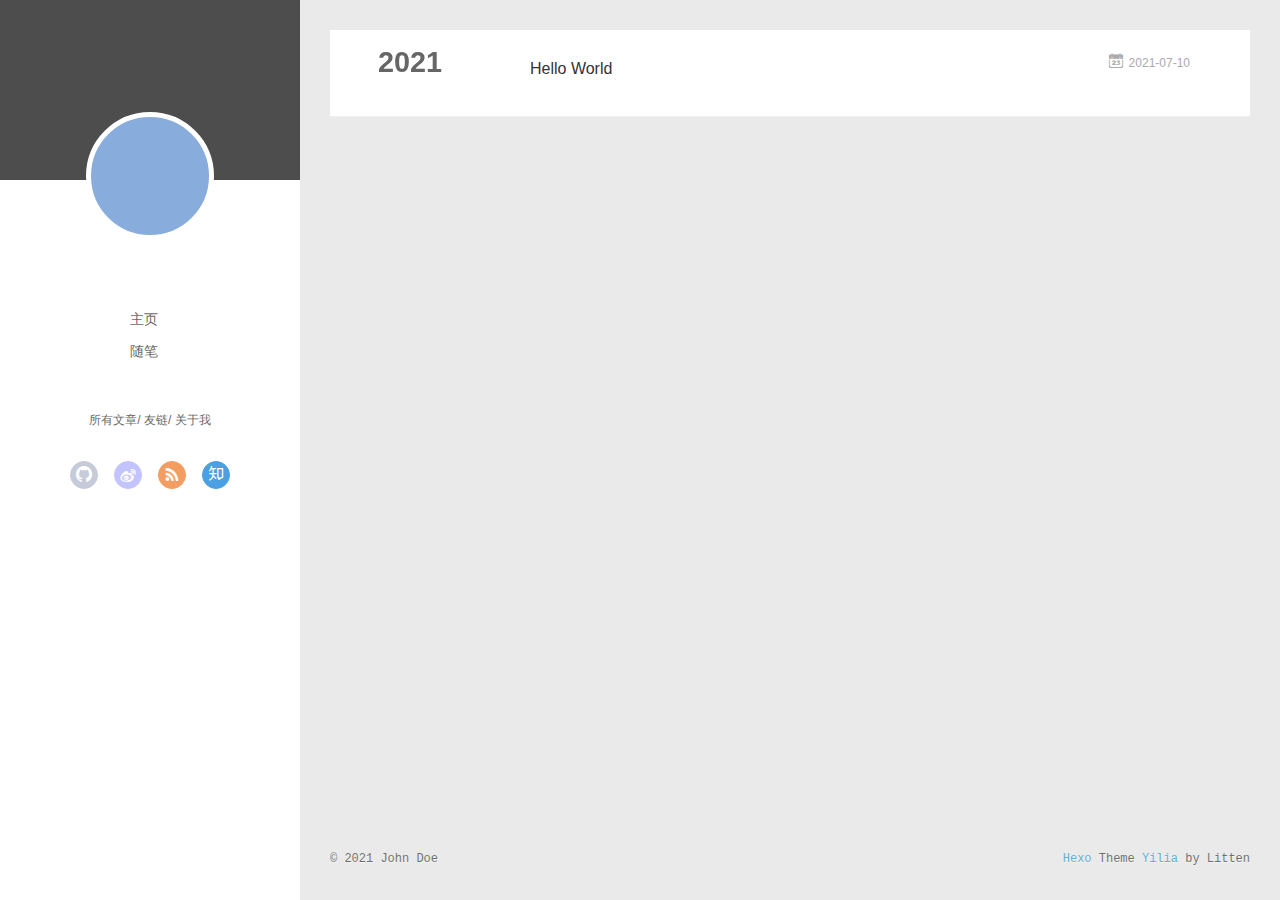
==== archives/index.html @ fc7852f8 "Site updated: 2021-07-10 14:23:02" ====
<!DOCTYPE html>
<html>
<head>
  <meta charset="utf-8">
  
  <meta name="renderer" content="webkit">
  <meta http-equiv="X-UA-Compatible" content="IE=edge" >
  <link rel="dns-prefetch" href="http://example.com">
  <title>Archives | Hexo</title>
  <meta name="viewport" content="width=device-width, initial-scale=1, maximum-scale=1">
  <meta property="og:type" content="website">
<meta property="og:title" content="Hexo">
<meta property="og:url" content="http://example.com/archives/index.html">
<meta property="og:site_name" content="Hexo">
<meta property="og:locale" content="en_US">
<meta property="article:author" content="John Doe">
<meta name="twitter:card" content="summary">
  
    <link rel="alternative" href="/atom.xml" title="Hexo" type="application/atom+xml">
  
  
    <link rel="icon" href="/favicon.png">
  
  <link rel="stylesheet" type="text/css" href="/./main.0cf68a.css">
  <style type="text/css">
  
    #container.show {
      background: linear-gradient(200deg,#a0cfe4,#e8c37e);
    }
  </style>
  

  

<meta name="generator" content="Hexo 5.4.0"></head>

<body>
  <div id="container" q-class="show:isCtnShow">
    <canvas id="anm-canvas" class="anm-canvas"></canvas>
    <div class="left-col" q-class="show:isShow">
      
<div class="overlay" style="background: #4d4d4d"></div>
<div class="intrude-less">
	<header id="header" class="inner">
		<a href="/" class="profilepic">
			<img src="" class="js-avatar">
		</a>
		<hgroup>
		  <h1 class="header-author"><a href="/"></a></h1>
		</hgroup>
		

		<nav class="header-menu">
			<ul>
			
				<li><a href="/">主页</a></li>
	        
				<li><a href="/tags/%E9%9A%8F%E7%AC%94/">随笔</a></li>
	        
			</ul>
		</nav>
		<nav class="header-smart-menu">
    		
    			
    			<a q-on="click: openSlider(e, 'innerArchive')" href="javascript:void(0)">所有文章</a>
    			
            
    			
    			<a q-on="click: openSlider(e, 'friends')" href="javascript:void(0)">友链</a>
    			
            
    			
    			<a q-on="click: openSlider(e, 'aboutme')" href="javascript:void(0)">关于我</a>
    			
            
		</nav>
		<nav class="header-nav">
			<div class="social">
				
					<a class="github" target="_blank" href="#" title="github"><i class="icon-github"></i></a>
		        
					<a class="weibo" target="_blank" href="#" title="weibo"><i class="icon-weibo"></i></a>
		        
					<a class="rss" target="_blank" href="#" title="rss"><i class="icon-rss"></i></a>
		        
					<a class="zhihu" target="_blank" href="#" title="zhihu"><i class="icon-zhihu"></i></a>
		        
			</div>
		</nav>
	</header>		
</div>

    </div>
    <div class="mid-col" q-class="show:isShow,hide:isShow|isFalse">
      
<nav id="mobile-nav">
  	<div class="overlay js-overlay" style="background: #4d4d4d"></div>
	<div class="btnctn js-mobile-btnctn">
  		<div class="slider-trigger list" q-on="click: openSlider(e)"><i class="icon icon-sort"></i></div>
	</div>
	<div class="intrude-less">
		<header id="header" class="inner">
			<div class="profilepic">
				<img src="" class="js-avatar">
			</div>
			<hgroup>
			  <h1 class="header-author js-header-author"></h1>
			</hgroup>
			
			
			
				
			
				
			
			
			
			<nav class="header-nav">
				<div class="social">
					
						<a class="github" target="_blank" href="#" title="github"><i class="icon-github"></i></a>
			        
						<a class="weibo" target="_blank" href="#" title="weibo"><i class="icon-weibo"></i></a>
			        
						<a class="rss" target="_blank" href="#" title="rss"><i class="icon-rss"></i></a>
			        
						<a class="zhihu" target="_blank" href="#" title="zhihu"><i class="icon-zhihu"></i></a>
			        
				</div>
			</nav>

			<nav class="header-menu js-header-menu">
				<ul style="width: 50%">
				
				
					<li style="width: 50%"><a href="/">主页</a></li>
		        
					<li style="width: 50%"><a href="/tags/%E9%9A%8F%E7%AC%94/">随笔</a></li>
		        
				</ul>
			</nav>
		</header>				
	</div>
	<div class="mobile-mask" style="display:none" q-show="isShow"></div>
</nav>

      <div id="wrapper" class="body-wrap">
        <div class="menu-l">
          <div class="canvas-wrap">
            <canvas data-colors="#eaeaea" data-sectionHeight="100" data-contentId="js-content" id="myCanvas1" class="anm-canvas"></canvas>
          </div>
          <div id="js-content" class="content-ll">
            
  
  
    
    
      
      
      <section class="archives-wrap">
        <div class="archive-year-wrap">
          <a href="/archives/2021" class="archive-year">2021</a>
        </div>
        <div class="archives">
    
    <article class="archive-article archive-type-post">
  <div class="archive-article-inner">
    <header class="archive-article-header">
      	<div class="article-meta">
	      	<a href="/2021/07/10/hello-world/" class="archive-article-date">
  	<time datetime="2021-07-10T05:34:14.593Z" itemprop="datePublished"><i class="icon-calendar icon"></i>2021-07-10</time>
</a>
        </div>
    	 
  
    <h1 itemprop="name">
      <a class="archive-article-title" href="/2021/07/10/hello-world/">Hello World</a>
    </h1>
  

        <div class="article-info info-on-right">
          
          

        </div>
        <div class="clearfix"></div>
    </header>
  </div>
</article>
  
  
    </div></section>
  

    


          </div>
        </div>
      </div>
      <footer id="footer">
  <div class="outer">
    <div id="footer-info">
    	<div class="footer-left">
    		&copy; 2021 John Doe
    	</div>
      	<div class="footer-right">
      		<a href="http://hexo.io/" target="_blank">Hexo</a>  Theme <a href="https://github.com/litten/hexo-theme-yilia" target="_blank">Yilia</a> by Litten
      	</div>
    </div>
  </div>
</footer>
    </div>
    <script>
	var yiliaConfig = {
		mathjax: false,
		isHome: false,
		isPost: false,
		isArchive: true,
		isTag: false,
		isCategory: false,
		open_in_new: false,
		toc_hide_index: true,
		root: "/",
		innerArchive: true,
		showTags: false
	}
</script>

<script>!function(t){function n(e){if(r[e])return r[e].exports;var i=r[e]={exports:{},id:e,loaded:!1};return t[e].call(i.exports,i,i.exports,n),i.loaded=!0,i.exports}var r={};n.m=t,n.c=r,n.p="./",n(0)}([function(t,n,r){r(195),t.exports=r(191)},function(t,n,r){var e=r(3),i=r(52),o=r(27),u=r(28),c=r(53),f="prototype",a=function(t,n,r){var s,l,h,v,p=t&a.F,d=t&a.G,y=t&a.S,g=t&a.P,b=t&a.B,m=d?e:y?e[n]||(e[n]={}):(e[n]||{})[f],x=d?i:i[n]||(i[n]={}),w=x[f]||(x[f]={});d&&(r=n);for(s in r)l=!p&&m&&void 0!==m[s],h=(l?m:r)[s],v=b&&l?c(h,e):g&&"function"==typeof h?c(Function.call,h):h,m&&u(m,s,h,t&a.U),x[s]!=h&&o(x,s,v),g&&w[s]!=h&&(w[s]=h)};e.core=i,a.F=1,a.G=2,a.S=4,a.P=8,a.B=16,a.W=32,a.U=64,a.R=128,t.exports=a},function(t,n,r){var e=r(6);t.exports=function(t){if(!e(t))throw TypeError(t+" is not an object!");return t}},function(t,n){var r=t.exports="undefined"!=typeof window&&window.Math==Math?window:"undefined"!=typeof self&&self.Math==Math?self:Function("return this")();"number"==typeof __g&&(__g=r)},function(t,n){t.exports=function(t){try{return!!t()}catch(t){return!0}}},function(t,n){var r=t.exports="undefined"!=typeof window&&window.Math==Math?window:"undefined"!=typeof self&&self.Math==Math?self:Function("return this")();"number"==typeof __g&&(__g=r)},function(t,n){t.exports=function(t){return"object"==typeof t?null!==t:"function"==typeof t}},function(t,n,r){var e=r(126)("wks"),i=r(76),o=r(3).Symbol,u="function"==typeof o;(t.exports=function(t){return e[t]||(e[t]=u&&o[t]||(u?o:i)("Symbol."+t))}).store=e},function(t,n){var r={}.hasOwnProperty;t.exports=function(t,n){return r.call(t,n)}},function(t,n,r){var e=r(94),i=r(33);t.exports=function(t){return e(i(t))}},function(t,n,r){t.exports=!r(4)(function(){return 7!=Object.defineProperty({},"a",{get:function(){return 7}}).a})},function(t,n,r){var e=r(2),i=r(167),o=r(50),u=Object.defineProperty;n.f=r(10)?Object.defineProperty:function(t,n,r){if(e(t),n=o(n,!0),e(r),i)try{return u(t,n,r)}catch(t){}if("get"in r||"set"in r)throw TypeError("Accessors not supported!");return"value"in r&&(t[n]=r.value),t}},function(t,n,r){t.exports=!r(18)(function(){return 7!=Object.defineProperty({},"a",{get:function(){return 7}}).a})},function(t,n,r){var e=r(14),i=r(22);t.exports=r(12)?function(t,n,r){return e.f(t,n,i(1,r))}:function(t,n,r){return t[n]=r,t}},function(t,n,r){var e=r(20),i=r(58),o=r(42),u=Object.defineProperty;n.f=r(12)?Object.defineProperty:function(t,n,r){if(e(t),n=o(n,!0),e(r),i)try{return u(t,n,r)}catch(t){}if("get"in r||"set"in r)throw TypeError("Accessors not supported!");return"value"in r&&(t[n]=r.value),t}},function(t,n,r){var e=r(40)("wks"),i=r(23),o=r(5).Symbol,u="function"==typeof o;(t.exports=function(t){return e[t]||(e[t]=u&&o[t]||(u?o:i)("Symbol."+t))}).store=e},function(t,n,r){var e=r(67),i=Math.min;t.exports=function(t){return t>0?i(e(t),9007199254740991):0}},function(t,n,r){var e=r(46);t.exports=function(t){return Object(e(t))}},function(t,n){t.exports=function(t){try{return!!t()}catch(t){return!0}}},function(t,n,r){var e=r(63),i=r(34);t.exports=Object.keys||function(t){return e(t,i)}},function(t,n,r){var e=r(21);t.exports=function(t){if(!e(t))throw TypeError(t+" is not an object!");return t}},function(t,n){t.exports=function(t){return"object"==typeof t?null!==t:"function"==typeof t}},function(t,n){t.exports=function(t,n){return{enumerable:!(1&t),configurable:!(2&t),writable:!(4&t),value:n}}},function(t,n){var r=0,e=Math.random();t.exports=function(t){return"Symbol(".concat(void 0===t?"":t,")_",(++r+e).toString(36))}},function(t,n){var r={}.hasOwnProperty;t.exports=function(t,n){return r.call(t,n)}},function(t,n){var r=t.exports={version:"2.4.0"};"number"==typeof __e&&(__e=r)},function(t,n){t.exports=function(t){if("function"!=typeof t)throw TypeError(t+" is not a function!");return t}},function(t,n,r){var e=r(11),i=r(66);t.exports=r(10)?function(t,n,r){return e.f(t,n,i(1,r))}:function(t,n,r){return t[n]=r,t}},function(t,n,r){var e=r(3),i=r(27),o=r(24),u=r(76)("src"),c="toString",f=Function[c],a=(""+f).split(c);r(52).inspectSource=function(t){return f.call(t)},(t.exports=function(t,n,r,c){var f="function"==typeof r;f&&(o(r,"name")||i(r,"name",n)),t[n]!==r&&(f&&(o(r,u)||i(r,u,t[n]?""+t[n]:a.join(String(n)))),t===e?t[n]=r:c?t[n]?t[n]=r:i(t,n,r):(delete t[n],i(t,n,r)))})(Function.prototype,c,function(){return"function"==typeof this&&this[u]||f.call(this)})},function(t,n,r){var e=r(1),i=r(4),o=r(46),u=function(t,n,r,e){var i=String(o(t)),u="<"+n;return""!==r&&(u+=" "+r+'="'+String(e).replace(/"/g,"&quot;")+'"'),u+">"+i+"</"+n+">"};t.exports=function(t,n){var r={};r[t]=n(u),e(e.P+e.F*i(function(){var n=""[t]('"');return n!==n.toLowerCase()||n.split('"').length>3}),"String",r)}},function(t,n,r){var e=r(115),i=r(46);t.exports=function(t){return e(i(t))}},function(t,n,r){var e=r(116),i=r(66),o=r(30),u=r(50),c=r(24),f=r(167),a=Object.getOwnPropertyDescriptor;n.f=r(10)?a:function(t,n){if(t=o(t),n=u(n,!0),f)try{return a(t,n)}catch(t){}if(c(t,n))return i(!e.f.call(t,n),t[n])}},function(t,n,r){var e=r(24),i=r(17),o=r(145)("IE_PROTO"),u=Object.prototype;t.exports=Object.getPrototypeOf||function(t){return t=i(t),e(t,o)?t[o]:"function"==typeof t.constructor&&t instanceof t.constructor?t.constructor.prototype:t instanceof Object?u:null}},function(t,n){t.exports=function(t){if(void 0==t)throw TypeError("Can't call method on  "+t);return t}},function(t,n){t.exports="constructor,hasOwnProperty,isPrototypeOf,propertyIsEnumerable,toLocaleString,toString,valueOf".split(",")},function(t,n){t.exports={}},function(t,n){t.exports=!0},function(t,n){n.f={}.propertyIsEnumerable},function(t,n,r){var e=r(14).f,i=r(8),o=r(15)("toStringTag");t.exports=function(t,n,r){t&&!i(t=r?t:t.prototype,o)&&e(t,o,{configurable:!0,value:n})}},function(t,n,r){var e=r(40)("keys"),i=r(23);t.exports=function(t){return e[t]||(e[t]=i(t))}},function(t,n,r){var e=r(5),i="__core-js_shared__",o=e[i]||(e[i]={});t.exports=function(t){return o[t]||(o[t]={})}},function(t,n){var r=Math.ceil,e=Math.floor;t.exports=function(t){return isNaN(t=+t)?0:(t>0?e:r)(t)}},function(t,n,r){var e=r(21);t.exports=function(t,n){if(!e(t))return t;var r,i;if(n&&"function"==typeof(r=t.toString)&&!e(i=r.call(t)))return i;if("function"==typeof(r=t.valueOf)&&!e(i=r.call(t)))return i;if(!n&&"function"==typeof(r=t.toString)&&!e(i=r.call(t)))return i;throw TypeError("Can't convert object to primitive value")}},function(t,n,r){var e=r(5),i=r(25),o=r(36),u=r(44),c=r(14).f;t.exports=function(t){var n=i.Symbol||(i.Symbol=o?{}:e.Symbol||{});"_"==t.charAt(0)||t in n||c(n,t,{value:u.f(t)})}},function(t,n,r){n.f=r(15)},function(t,n){var r={}.toString;t.exports=function(t){return r.call(t).slice(8,-1)}},function(t,n){t.exports=function(t){if(void 0==t)throw TypeError("Can't call method on  "+t);return t}},function(t,n,r){var e=r(4);t.exports=function(t,n){return!!t&&e(function(){n?t.call(null,function(){},1):t.call(null)})}},function(t,n,r){var e=r(53),i=r(115),o=r(17),u=r(16),c=r(203);t.exports=function(t,n){var r=1==t,f=2==t,a=3==t,s=4==t,l=6==t,h=5==t||l,v=n||c;return function(n,c,p){for(var d,y,g=o(n),b=i(g),m=e(c,p,3),x=u(b.length),w=0,S=r?v(n,x):f?v(n,0):void 0;x>w;w++)if((h||w in b)&&(d=b[w],y=m(d,w,g),t))if(r)S[w]=y;else if(y)switch(t){case 3:return!0;case 5:return d;case 6:return w;case 2:S.push(d)}else if(s)return!1;return l?-1:a||s?s:S}}},function(t,n,r){var e=r(1),i=r(52),o=r(4);t.exports=function(t,n){var r=(i.Object||{})[t]||Object[t],u={};u[t]=n(r),e(e.S+e.F*o(function(){r(1)}),"Object",u)}},function(t,n,r){var e=r(6);t.exports=function(t,n){if(!e(t))return t;var r,i;if(n&&"function"==typeof(r=t.toString)&&!e(i=r.call(t)))return i;if("function"==typeof(r=t.valueOf)&&!e(i=r.call(t)))return i;if(!n&&"function"==typeof(r=t.toString)&&!e(i=r.call(t)))return i;throw TypeError("Can't convert object to primitive value")}},function(t,n,r){var e=r(5),i=r(25),o=r(91),u=r(13),c="prototype",f=function(t,n,r){var a,s,l,h=t&f.F,v=t&f.G,p=t&f.S,d=t&f.P,y=t&f.B,g=t&f.W,b=v?i:i[n]||(i[n]={}),m=b[c],x=v?e:p?e[n]:(e[n]||{})[c];v&&(r=n);for(a in r)(s=!h&&x&&void 0!==x[a])&&a in b||(l=s?x[a]:r[a],b[a]=v&&"function"!=typeof x[a]?r[a]:y&&s?o(l,e):g&&x[a]==l?function(t){var n=function(n,r,e){if(this instanceof t){switch(arguments.length){case 0:return new t;case 1:return new t(n);case 2:return new t(n,r)}return new t(n,r,e)}return t.apply(this,arguments)};return n[c]=t[c],n}(l):d&&"function"==typeof l?o(Function.call,l):l,d&&((b.virtual||(b.virtual={}))[a]=l,t&f.R&&m&&!m[a]&&u(m,a,l)))};f.F=1,f.G=2,f.S=4,f.P=8,f.B=16,f.W=32,f.U=64,f.R=128,t.exports=f},function(t,n){var r=t.exports={version:"2.4.0"};"number"==typeof __e&&(__e=r)},function(t,n,r){var e=r(26);t.exports=function(t,n,r){if(e(t),void 0===n)return t;switch(r){case 1:return function(r){return t.call(n,r)};case 2:return function(r,e){return t.call(n,r,e)};case 3:return function(r,e,i){return t.call(n,r,e,i)}}return function(){return t.apply(n,arguments)}}},function(t,n,r){var e=r(183),i=r(1),o=r(126)("metadata"),u=o.store||(o.store=new(r(186))),c=function(t,n,r){var i=u.get(t);if(!i){if(!r)return;u.set(t,i=new e)}var o=i.get(n);if(!o){if(!r)return;i.set(n,o=new e)}return o},f=function(t,n,r){var e=c(n,r,!1);return void 0!==e&&e.has(t)},a=function(t,n,r){var e=c(n,r,!1);return void 0===e?void 0:e.get(t)},s=function(t,n,r,e){c(r,e,!0).set(t,n)},l=function(t,n){var r=c(t,n,!1),e=[];return r&&r.forEach(function(t,n){e.push(n)}),e},h=function(t){return void 0===t||"symbol"==typeof t?t:String(t)},v=function(t){i(i.S,"Reflect",t)};t.exports={store:u,map:c,has:f,get:a,set:s,keys:l,key:h,exp:v}},function(t,n,r){"use strict";if(r(10)){var e=r(69),i=r(3),o=r(4),u=r(1),c=r(127),f=r(152),a=r(53),s=r(68),l=r(66),h=r(27),v=r(73),p=r(67),d=r(16),y=r(75),g=r(50),b=r(24),m=r(180),x=r(114),w=r(6),S=r(17),_=r(137),O=r(70),E=r(32),P=r(71).f,j=r(154),F=r(76),M=r(7),A=r(48),N=r(117),T=r(146),I=r(155),k=r(80),L=r(123),R=r(74),C=r(130),D=r(160),U=r(11),W=r(31),G=U.f,B=W.f,V=i.RangeError,z=i.TypeError,q=i.Uint8Array,K="ArrayBuffer",J="Shared"+K,Y="BYTES_PER_ELEMENT",H="prototype",$=Array[H],X=f.ArrayBuffer,Q=f.DataView,Z=A(0),tt=A(2),nt=A(3),rt=A(4),et=A(5),it=A(6),ot=N(!0),ut=N(!1),ct=I.values,ft=I.keys,at=I.entries,st=$.lastIndexOf,lt=$.reduce,ht=$.reduceRight,vt=$.join,pt=$.sort,dt=$.slice,yt=$.toString,gt=$.toLocaleString,bt=M("iterator"),mt=M("toStringTag"),xt=F("typed_constructor"),wt=F("def_constructor"),St=c.CONSTR,_t=c.TYPED,Ot=c.VIEW,Et="Wrong length!",Pt=A(1,function(t,n){return Tt(T(t,t[wt]),n)}),jt=o(function(){return 1===new q(new Uint16Array([1]).buffer)[0]}),Ft=!!q&&!!q[H].set&&o(function(){new q(1).set({})}),Mt=function(t,n){if(void 0===t)throw z(Et);var r=+t,e=d(t);if(n&&!m(r,e))throw V(Et);return e},At=function(t,n){var r=p(t);if(r<0||r%n)throw V("Wrong offset!");return r},Nt=function(t){if(w(t)&&_t in t)return t;throw z(t+" is not a typed array!")},Tt=function(t,n){if(!(w(t)&&xt in t))throw z("It is not a typed array constructor!");return new t(n)},It=function(t,n){return kt(T(t,t[wt]),n)},kt=function(t,n){for(var r=0,e=n.length,i=Tt(t,e);e>r;)i[r]=n[r++];return i},Lt=function(t,n,r){G(t,n,{get:function(){return this._d[r]}})},Rt=function(t){var n,r,e,i,o,u,c=S(t),f=arguments.length,s=f>1?arguments[1]:void 0,l=void 0!==s,h=j(c);if(void 0!=h&&!_(h)){for(u=h.call(c),e=[],n=0;!(o=u.next()).done;n++)e.push(o.value);c=e}for(l&&f>2&&(s=a(s,arguments[2],2)),n=0,r=d(c.length),i=Tt(this,r);r>n;n++)i[n]=l?s(c[n],n):c[n];return i},Ct=function(){for(var t=0,n=arguments.length,r=Tt(this,n);n>t;)r[t]=arguments[t++];return r},Dt=!!q&&o(function(){gt.call(new q(1))}),Ut=function(){return gt.apply(Dt?dt.call(Nt(this)):Nt(this),arguments)},Wt={copyWithin:function(t,n){return D.call(Nt(this),t,n,arguments.length>2?arguments[2]:void 0)},every:function(t){return rt(Nt(this),t,arguments.length>1?arguments[1]:void 0)},fill:function(t){return C.apply(Nt(this),arguments)},filter:function(t){return It(this,tt(Nt(this),t,arguments.length>1?arguments[1]:void 0))},find:function(t){return et(Nt(this),t,arguments.length>1?arguments[1]:void 0)},findIndex:function(t){return it(Nt(this),t,arguments.length>1?arguments[1]:void 0)},forEach:function(t){Z(Nt(this),t,arguments.length>1?arguments[1]:void 0)},indexOf:function(t){return ut(Nt(this),t,arguments.length>1?arguments[1]:void 0)},includes:function(t){return ot(Nt(this),t,arguments.length>1?arguments[1]:void 0)},join:function(t){return vt.apply(Nt(this),arguments)},lastIndexOf:function(t){return st.apply(Nt(this),arguments)},map:function(t){return Pt(Nt(this),t,arguments.length>1?arguments[1]:void 0)},reduce:function(t){return lt.apply(Nt(this),arguments)},reduceRight:function(t){return ht.apply(Nt(this),arguments)},reverse:function(){for(var t,n=this,r=Nt(n).length,e=Math.floor(r/2),i=0;i<e;)t=n[i],n[i++]=n[--r],n[r]=t;return n},some:function(t){return nt(Nt(this),t,arguments.length>1?arguments[1]:void 0)},sort:function(t){return pt.call(Nt(this),t)},subarray:function(t,n){var r=Nt(this),e=r.length,i=y(t,e);return new(T(r,r[wt]))(r.buffer,r.byteOffset+i*r.BYTES_PER_ELEMENT,d((void 0===n?e:y(n,e))-i))}},Gt=function(t,n){return It(this,dt.call(Nt(this),t,n))},Bt=function(t){Nt(this);var n=At(arguments[1],1),r=this.length,e=S(t),i=d(e.length),o=0;if(i+n>r)throw V(Et);for(;o<i;)this[n+o]=e[o++]},Vt={entries:function(){return at.call(Nt(this))},keys:function(){return ft.call(Nt(this))},values:function(){return ct.call(Nt(this))}},zt=function(t,n){return w(t)&&t[_t]&&"symbol"!=typeof n&&n in t&&String(+n)==String(n)},qt=function(t,n){return zt(t,n=g(n,!0))?l(2,t[n]):B(t,n)},Kt=function(t,n,r){return!(zt(t,n=g(n,!0))&&w(r)&&b(r,"value"))||b(r,"get")||b(r,"set")||r.configurable||b(r,"writable")&&!r.writable||b(r,"enumerable")&&!r.enumerable?G(t,n,r):(t[n]=r.value,t)};St||(W.f=qt,U.f=Kt),u(u.S+u.F*!St,"Object",{getOwnPropertyDescriptor:qt,defineProperty:Kt}),o(function(){yt.call({})})&&(yt=gt=function(){return vt.call(this)});var Jt=v({},Wt);v(Jt,Vt),h(Jt,bt,Vt.values),v(Jt,{slice:Gt,set:Bt,constructor:function(){},toString:yt,toLocaleString:Ut}),Lt(Jt,"buffer","b"),Lt(Jt,"byteOffset","o"),Lt(Jt,"byteLength","l"),Lt(Jt,"length","e"),G(Jt,mt,{get:function(){return this[_t]}}),t.exports=function(t,n,r,f){f=!!f;var a=t+(f?"Clamped":"")+"Array",l="Uint8Array"!=a,v="get"+t,p="set"+t,y=i[a],g=y||{},b=y&&E(y),m=!y||!c.ABV,S={},_=y&&y[H],j=function(t,r){var e=t._d;return e.v[v](r*n+e.o,jt)},F=function(t,r,e){var i=t._d;f&&(e=(e=Math.round(e))<0?0:e>255?255:255&e),i.v[p](r*n+i.o,e,jt)},M=function(t,n){G(t,n,{get:function(){return j(this,n)},set:function(t){return F(this,n,t)},enumerable:!0})};m?(y=r(function(t,r,e,i){s(t,y,a,"_d");var o,u,c,f,l=0,v=0;if(w(r)){if(!(r instanceof X||(f=x(r))==K||f==J))return _t in r?kt(y,r):Rt.call(y,r);o=r,v=At(e,n);var p=r.byteLength;if(void 0===i){if(p%n)throw V(Et);if((u=p-v)<0)throw V(Et)}else if((u=d(i)*n)+v>p)throw V(Et);c=u/n}else c=Mt(r,!0),u=c*n,o=new X(u);for(h(t,"_d",{b:o,o:v,l:u,e:c,v:new Q(o)});l<c;)M(t,l++)}),_=y[H]=O(Jt),h(_,"constructor",y)):L(function(t){new y(null),new y(t)},!0)||(y=r(function(t,r,e,i){s(t,y,a);var o;return w(r)?r instanceof X||(o=x(r))==K||o==J?void 0!==i?new g(r,At(e,n),i):void 0!==e?new g(r,At(e,n)):new g(r):_t in r?kt(y,r):Rt.call(y,r):new g(Mt(r,l))}),Z(b!==Function.prototype?P(g).concat(P(b)):P(g),function(t){t in y||h(y,t,g[t])}),y[H]=_,e||(_.constructor=y));var A=_[bt],N=!!A&&("values"==A.name||void 0==A.name),T=Vt.values;h(y,xt,!0),h(_,_t,a),h(_,Ot,!0),h(_,wt,y),(f?new y(1)[mt]==a:mt in _)||G(_,mt,{get:function(){return a}}),S[a]=y,u(u.G+u.W+u.F*(y!=g),S),u(u.S,a,{BYTES_PER_ELEMENT:n,from:Rt,of:Ct}),Y in _||h(_,Y,n),u(u.P,a,Wt),R(a),u(u.P+u.F*Ft,a,{set:Bt}),u(u.P+u.F*!N,a,Vt),u(u.P+u.F*(_.toString!=yt),a,{toString:yt}),u(u.P+u.F*o(function(){new y(1).slice()}),a,{slice:Gt}),u(u.P+u.F*(o(function(){return[1,2].toLocaleString()!=new y([1,2]).toLocaleString()})||!o(function(){_.toLocaleString.call([1,2])})),a,{toLocaleString:Ut}),k[a]=N?A:T,e||N||h(_,bt,T)}}else t.exports=function(){}},function(t,n){var r={}.toString;t.exports=function(t){return r.call(t).slice(8,-1)}},function(t,n,r){var e=r(21),i=r(5).document,o=e(i)&&e(i.createElement);t.exports=function(t){return o?i.createElement(t):{}}},function(t,n,r){t.exports=!r(12)&&!r(18)(function(){return 7!=Object.defineProperty(r(57)("div"),"a",{get:function(){return 7}}).a})},function(t,n,r){"use strict";var e=r(36),i=r(51),o=r(64),u=r(13),c=r(8),f=r(35),a=r(96),s=r(38),l=r(103),h=r(15)("iterator"),v=!([].keys&&"next"in[].keys()),p="keys",d="values",y=function(){return this};t.exports=function(t,n,r,g,b,m,x){a(r,n,g);var w,S,_,O=function(t){if(!v&&t in F)return F[t];switch(t){case p:case d:return function(){return new r(this,t)}}return function(){return new r(this,t)}},E=n+" Iterator",P=b==d,j=!1,F=t.prototype,M=F[h]||F["@@iterator"]||b&&F[b],A=M||O(b),N=b?P?O("entries"):A:void 0,T="Array"==n?F.entries||M:M;if(T&&(_=l(T.call(new t)))!==Object.prototype&&(s(_,E,!0),e||c(_,h)||u(_,h,y)),P&&M&&M.name!==d&&(j=!0,A=function(){return M.call(this)}),e&&!x||!v&&!j&&F[h]||u(F,h,A),f[n]=A,f[E]=y,b)if(w={values:P?A:O(d),keys:m?A:O(p),entries:N},x)for(S in w)S in F||o(F,S,w[S]);else i(i.P+i.F*(v||j),n,w);return w}},function(t,n,r){var e=r(20),i=r(100),o=r(34),u=r(39)("IE_PROTO"),c=function(){},f="prototype",a=function(){var t,n=r(57)("iframe"),e=o.length;for(n.style.display="none",r(93).appendChild(n),n.src="javascript:",t=n.contentWindow.document,t.open(),t.write("<script>document.F=Object<\/script>"),t.close(),a=t.F;e--;)delete a[f][o[e]];return a()};t.exports=Object.create||function(t,n){var r;return null!==t?(c[f]=e(t),r=new c,c[f]=null,r[u]=t):r=a(),void 0===n?r:i(r,n)}},function(t,n,r){var e=r(63),i=r(34).concat("length","prototype");n.f=Object.getOwnPropertyNames||function(t){return e(t,i)}},function(t,n){n.f=Object.getOwnPropertySymbols},function(t,n,r){var e=r(8),i=r(9),o=r(90)(!1),u=r(39)("IE_PROTO");t.exports=function(t,n){var r,c=i(t),f=0,a=[];for(r in c)r!=u&&e(c,r)&&a.push(r);for(;n.length>f;)e(c,r=n[f++])&&(~o(a,r)||a.push(r));return a}},function(t,n,r){t.exports=r(13)},function(t,n,r){var e=r(76)("meta"),i=r(6),o=r(24),u=r(11).f,c=0,f=Object.isExtensible||function(){return!0},a=!r(4)(function(){return f(Object.preventExtensions({}))}),s=function(t){u(t,e,{value:{i:"O"+ ++c,w:{}}})},l=function(t,n){if(!i(t))return"symbol"==typeof t?t:("string"==typeof t?"S":"P")+t;if(!o(t,e)){if(!f(t))return"F";if(!n)return"E";s(t)}return t[e].i},h=function(t,n){if(!o(t,e)){if(!f(t))return!0;if(!n)return!1;s(t)}return t[e].w},v=function(t){return a&&p.NEED&&f(t)&&!o(t,e)&&s(t),t},p=t.exports={KEY:e,NEED:!1,fastKey:l,getWeak:h,onFreeze:v}},function(t,n){t.exports=function(t,n){return{enumerable:!(1&t),configurable:!(2&t),writable:!(4&t),value:n}}},function(t,n){var r=Math.ceil,e=Math.floor;t.exports=function(t){return isNaN(t=+t)?0:(t>0?e:r)(t)}},function(t,n){t.exports=function(t,n,r,e){if(!(t instanceof n)||void 0!==e&&e in t)throw TypeError(r+": incorrect invocation!");return t}},function(t,n){t.exports=!1},function(t,n,r){var e=r(2),i=r(173),o=r(133),u=r(145)("IE_PROTO"),c=function(){},f="prototype",a=function(){var t,n=r(132)("iframe"),e=o.length;for(n.style.display="none",r(135).appendChild(n),n.src="javascript:",t=n.contentWindow.document,t.open(),t.write("<script>document.F=Object<\/script>"),t.close(),a=t.F;e--;)delete a[f][o[e]];return a()};t.exports=Object.create||function(t,n){var r;return null!==t?(c[f]=e(t),r=new c,c[f]=null,r[u]=t):r=a(),void 0===n?r:i(r,n)}},function(t,n,r){var e=r(175),i=r(133).concat("length","prototype");n.f=Object.getOwnPropertyNames||function(t){return e(t,i)}},function(t,n,r){var e=r(175),i=r(133);t.exports=Object.keys||function(t){return e(t,i)}},function(t,n,r){var e=r(28);t.exports=function(t,n,r){for(var i in n)e(t,i,n[i],r);return t}},function(t,n,r){"use strict";var e=r(3),i=r(11),o=r(10),u=r(7)("species");t.exports=function(t){var n=e[t];o&&n&&!n[u]&&i.f(n,u,{configurable:!0,get:function(){return this}})}},function(t,n,r){var e=r(67),i=Math.max,o=Math.min;t.exports=function(t,n){return t=e(t),t<0?i(t+n,0):o(t,n)}},function(t,n){var r=0,e=Math.random();t.exports=function(t){return"Symbol(".concat(void 0===t?"":t,")_",(++r+e).toString(36))}},function(t,n,r){var e=r(33);t.exports=function(t){return Object(e(t))}},function(t,n,r){var e=r(7)("unscopables"),i=Array.prototype;void 0==i[e]&&r(27)(i,e,{}),t.exports=function(t){i[e][t]=!0}},function(t,n,r){var e=r(53),i=r(169),o=r(137),u=r(2),c=r(16),f=r(154),a={},s={},n=t.exports=function(t,n,r,l,h){var v,p,d,y,g=h?function(){return t}:f(t),b=e(r,l,n?2:1),m=0;if("function"!=typeof g)throw TypeError(t+" is not iterable!");if(o(g)){for(v=c(t.length);v>m;m++)if((y=n?b(u(p=t[m])[0],p[1]):b(t[m]))===a||y===s)return y}else for(d=g.call(t);!(p=d.next()).done;)if((y=i(d,b,p.value,n))===a||y===s)return y};n.BREAK=a,n.RETURN=s},function(t,n){t.exports={}},function(t,n,r){var e=r(11).f,i=r(24),o=r(7)("toStringTag");t.exports=function(t,n,r){t&&!i(t=r?t:t.prototype,o)&&e(t,o,{configurable:!0,value:n})}},function(t,n,r){var e=r(1),i=r(46),o=r(4),u=r(150),c="["+u+"]",f="​",a=RegExp("^"+c+c+"*"),s=RegExp(c+c+"*$"),l=function(t,n,r){var i={},c=o(function(){return!!u[t]()||f[t]()!=f}),a=i[t]=c?n(h):u[t];r&&(i[r]=a),e(e.P+e.F*c,"String",i)},h=l.trim=function(t,n){return t=String(i(t)),1&n&&(t=t.replace(a,"")),2&n&&(t=t.replace(s,"")),t};t.exports=l},function(t,n,r){t.exports={default:r(86),__esModule:!0}},function(t,n,r){t.exports={default:r(87),__esModule:!0}},function(t,n,r){"use strict";function e(t){return t&&t.__esModule?t:{default:t}}n.__esModule=!0;var i=r(84),o=e(i),u=r(83),c=e(u),f="function"==typeof c.default&&"symbol"==typeof o.default?function(t){return typeof t}:function(t){return t&&"function"==typeof c.default&&t.constructor===c.default&&t!==c.default.prototype?"symbol":typeof t};n.default="function"==typeof c.default&&"symbol"===f(o.default)?function(t){return void 0===t?"undefined":f(t)}:function(t){return t&&"function"==typeof c.default&&t.constructor===c.default&&t!==c.default.prototype?"symbol":void 0===t?"undefined":f(t)}},function(t,n,r){r(110),r(108),r(111),r(112),t.exports=r(25).Symbol},function(t,n,r){r(109),r(113),t.exports=r(44).f("iterator")},function(t,n){t.exports=function(t){if("function"!=typeof t)throw TypeError(t+" is not a function!");return t}},function(t,n){t.exports=function(){}},function(t,n,r){var e=r(9),i=r(106),o=r(105);t.exports=function(t){return function(n,r,u){var c,f=e(n),a=i(f.length),s=o(u,a);if(t&&r!=r){for(;a>s;)if((c=f[s++])!=c)return!0}else for(;a>s;s++)if((t||s in f)&&f[s]===r)return t||s||0;return!t&&-1}}},function(t,n,r){var e=r(88);t.exports=function(t,n,r){if(e(t),void 0===n)return t;switch(r){case 1:return function(r){return t.call(n,r)};case 2:return function(r,e){return t.call(n,r,e)};case 3:return function(r,e,i){return t.call(n,r,e,i)}}return function(){return t.apply(n,arguments)}}},function(t,n,r){var e=r(19),i=r(62),o=r(37);t.exports=function(t){var n=e(t),r=i.f;if(r)for(var u,c=r(t),f=o.f,a=0;c.length>a;)f.call(t,u=c[a++])&&n.push(u);return n}},function(t,n,r){t.exports=r(5).document&&document.documentElement},function(t,n,r){var e=r(56);t.exports=Object("z").propertyIsEnumerable(0)?Object:function(t){return"String"==e(t)?t.split(""):Object(t)}},function(t,n,r){var e=r(56);t.exports=Array.isArray||function(t){return"Array"==e(t)}},function(t,n,r){"use strict";var e=r(60),i=r(22),o=r(38),u={};r(13)(u,r(15)("iterator"),function(){return this}),t.exports=function(t,n,r){t.prototype=e(u,{next:i(1,r)}),o(t,n+" Iterator")}},function(t,n){t.exports=function(t,n){return{value:n,done:!!t}}},function(t,n,r){var e=r(19),i=r(9);t.exports=function(t,n){for(var r,o=i(t),u=e(o),c=u.length,f=0;c>f;)if(o[r=u[f++]]===n)return r}},function(t,n,r){var e=r(23)("meta"),i=r(21),o=r(8),u=r(14).f,c=0,f=Object.isExtensible||function(){return!0},a=!r(18)(function(){return f(Object.preventExtensions({}))}),s=function(t){u(t,e,{value:{i:"O"+ ++c,w:{}}})},l=function(t,n){if(!i(t))return"symbol"==typeof t?t:("string"==typeof t?"S":"P")+t;if(!o(t,e)){if(!f(t))return"F";if(!n)return"E";s(t)}return t[e].i},h=function(t,n){if(!o(t,e)){if(!f(t))return!0;if(!n)return!1;s(t)}return t[e].w},v=function(t){return a&&p.NEED&&f(t)&&!o(t,e)&&s(t),t},p=t.exports={KEY:e,NEED:!1,fastKey:l,getWeak:h,onFreeze:v}},function(t,n,r){var e=r(14),i=r(20),o=r(19);t.exports=r(12)?Object.defineProperties:function(t,n){i(t);for(var r,u=o(n),c=u.length,f=0;c>f;)e.f(t,r=u[f++],n[r]);return t}},function(t,n,r){var e=r(37),i=r(22),o=r(9),u=r(42),c=r(8),f=r(58),a=Object.getOwnPropertyDescriptor;n.f=r(12)?a:function(t,n){if(t=o(t),n=u(n,!0),f)try{return a(t,n)}catch(t){}if(c(t,n))return i(!e.f.call(t,n),t[n])}},function(t,n,r){var e=r(9),i=r(61).f,o={}.toString,u="object"==typeof window&&window&&Object.getOwnPropertyNames?Object.getOwnPropertyNames(window):[],c=function(t){try{return i(t)}catch(t){return u.slice()}};t.exports.f=function(t){return u&&"[object Window]"==o.call(t)?c(t):i(e(t))}},function(t,n,r){var e=r(8),i=r(77),o=r(39)("IE_PROTO"),u=Object.prototype;t.exports=Object.getPrototypeOf||function(t){return t=i(t),e(t,o)?t[o]:"function"==typeof t.constructor&&t instanceof t.constructor?t.constructor.prototype:t instanceof Object?u:null}},function(t,n,r){var e=r(41),i=r(33);t.exports=function(t){return function(n,r){var o,u,c=String(i(n)),f=e(r),a=c.length;return f<0||f>=a?t?"":void 0:(o=c.charCodeAt(f),o<55296||o>56319||f+1===a||(u=c.charCodeAt(f+1))<56320||u>57343?t?c.charAt(f):o:t?c.slice(f,f+2):u-56320+(o-55296<<10)+65536)}}},function(t,n,r){var e=r(41),i=Math.max,o=Math.min;t.exports=function(t,n){return t=e(t),t<0?i(t+n,0):o(t,n)}},function(t,n,r){var e=r(41),i=Math.min;t.exports=function(t){return t>0?i(e(t),9007199254740991):0}},function(t,n,r){"use strict";var e=r(89),i=r(97),o=r(35),u=r(9);t.exports=r(59)(Array,"Array",function(t,n){this._t=u(t),this._i=0,this._k=n},function(){var t=this._t,n=this._k,r=this._i++;return!t||r>=t.length?(this._t=void 0,i(1)):"keys"==n?i(0,r):"values"==n?i(0,t[r]):i(0,[r,t[r]])},"values"),o.Arguments=o.Array,e("keys"),e("values"),e("entries")},function(t,n){},function(t,n,r){"use strict";var e=r(104)(!0);r(59)(String,"String",function(t){this._t=String(t),this._i=0},function(){var t,n=this._t,r=this._i;return r>=n.length?{value:void 0,done:!0}:(t=e(n,r),this._i+=t.length,{value:t,done:!1})})},function(t,n,r){"use strict";var e=r(5),i=r(8),o=r(12),u=r(51),c=r(64),f=r(99).KEY,a=r(18),s=r(40),l=r(38),h=r(23),v=r(15),p=r(44),d=r(43),y=r(98),g=r(92),b=r(95),m=r(20),x=r(9),w=r(42),S=r(22),_=r(60),O=r(102),E=r(101),P=r(14),j=r(19),F=E.f,M=P.f,A=O.f,N=e.Symbol,T=e.JSON,I=T&&T.stringify,k="prototype",L=v("_hidden"),R=v("toPrimitive"),C={}.propertyIsEnumerable,D=s("symbol-registry"),U=s("symbols"),W=s("op-symbols"),G=Object[k],B="function"==typeof N,V=e.QObject,z=!V||!V[k]||!V[k].findChild,q=o&&a(function(){return 7!=_(M({},"a",{get:function(){return M(this,"a",{value:7}).a}})).a})?function(t,n,r){var e=F(G,n);e&&delete G[n],M(t,n,r),e&&t!==G&&M(G,n,e)}:M,K=function(t){var n=U[t]=_(N[k]);return n._k=t,n},J=B&&"symbol"==typeof N.iterator?function(t){return"symbol"==typeof t}:function(t){return t instanceof N},Y=function(t,n,r){return t===G&&Y(W,n,r),m(t),n=w(n,!0),m(r),i(U,n)?(r.enumerable?(i(t,L)&&t[L][n]&&(t[L][n]=!1),r=_(r,{enumerable:S(0,!1)})):(i(t,L)||M(t,L,S(1,{})),t[L][n]=!0),q(t,n,r)):M(t,n,r)},H=function(t,n){m(t);for(var r,e=g(n=x(n)),i=0,o=e.length;o>i;)Y(t,r=e[i++],n[r]);return t},$=function(t,n){return void 0===n?_(t):H(_(t),n)},X=function(t){var n=C.call(this,t=w(t,!0));return!(this===G&&i(U,t)&&!i(W,t))&&(!(n||!i(this,t)||!i(U,t)||i(this,L)&&this[L][t])||n)},Q=function(t,n){if(t=x(t),n=w(n,!0),t!==G||!i(U,n)||i(W,n)){var r=F(t,n);return!r||!i(U,n)||i(t,L)&&t[L][n]||(r.enumerable=!0),r}},Z=function(t){for(var n,r=A(x(t)),e=[],o=0;r.length>o;)i(U,n=r[o++])||n==L||n==f||e.push(n);return e},tt=function(t){for(var n,r=t===G,e=A(r?W:x(t)),o=[],u=0;e.length>u;)!i(U,n=e[u++])||r&&!i(G,n)||o.push(U[n]);return o};B||(N=function(){if(this instanceof N)throw TypeError("Symbol is not a constructor!");var t=h(arguments.length>0?arguments[0]:void 0),n=function(r){this===G&&n.call(W,r),i(this,L)&&i(this[L],t)&&(this[L][t]=!1),q(this,t,S(1,r))};return o&&z&&q(G,t,{configurable:!0,set:n}),K(t)},c(N[k],"toString",function(){return this._k}),E.f=Q,P.f=Y,r(61).f=O.f=Z,r(37).f=X,r(62).f=tt,o&&!r(36)&&c(G,"propertyIsEnumerable",X,!0),p.f=function(t){return K(v(t))}),u(u.G+u.W+u.F*!B,{Symbol:N});for(var nt="hasInstance,isConcatSpreadable,iterator,match,replace,search,species,split,toPrimitive,toStringTag,unscopables".split(","),rt=0;nt.length>rt;)v(nt[rt++]);for(var nt=j(v.store),rt=0;nt.length>rt;)d(nt[rt++]);u(u.S+u.F*!B,"Symbol",{for:function(t){return i(D,t+="")?D[t]:D[t]=N(t)},keyFor:function(t){if(J(t))return y(D,t);throw TypeError(t+" is not a symbol!")},useSetter:function(){z=!0},useSimple:function(){z=!1}}),u(u.S+u.F*!B,"Object",{create:$,defineProperty:Y,defineProperties:H,getOwnPropertyDescriptor:Q,getOwnPropertyNames:Z,getOwnPropertySymbols:tt}),T&&u(u.S+u.F*(!B||a(function(){var t=N();return"[null]"!=I([t])||"{}"!=I({a:t})||"{}"!=I(Object(t))})),"JSON",{stringify:function(t){if(void 0!==t&&!J(t)){for(var n,r,e=[t],i=1;arguments.length>i;)e.push(arguments[i++]);return n=e[1],"function"==typeof n&&(r=n),!r&&b(n)||(n=function(t,n){if(r&&(n=r.call(this,t,n)),!J(n))return n}),e[1]=n,I.apply(T,e)}}}),N[k][R]||r(13)(N[k],R,N[k].valueOf),l(N,"Symbol"),l(Math,"Math",!0),l(e.JSON,"JSON",!0)},function(t,n,r){r(43)("asyncIterator")},function(t,n,r){r(43)("observable")},function(t,n,r){r(107);for(var e=r(5),i=r(13),o=r(35),u=r(15)("toStringTag"),c=["NodeList","DOMTokenList","MediaList","StyleSheetList","CSSRuleList"],f=0;f<5;f++){var a=c[f],s=e[a],l=s&&s.prototype;l&&!l[u]&&i(l,u,a),o[a]=o.Array}},function(t,n,r){var e=r(45),i=r(7)("toStringTag"),o="Arguments"==e(function(){return arguments}()),u=function(t,n){try{return t[n]}catch(t){}};t.exports=function(t){var n,r,c;return void 0===t?"Undefined":null===t?"Null":"string"==typeof(r=u(n=Object(t),i))?r:o?e(n):"Object"==(c=e(n))&&"function"==typeof n.callee?"Arguments":c}},function(t,n,r){var e=r(45);t.exports=Object("z").propertyIsEnumerable(0)?Object:function(t){return"String"==e(t)?t.split(""):Object(t)}},function(t,n){n.f={}.propertyIsEnumerable},function(t,n,r){var e=r(30),i=r(16),o=r(75);t.exports=function(t){return function(n,r,u){var c,f=e(n),a=i(f.length),s=o(u,a);if(t&&r!=r){for(;a>s;)if((c=f[s++])!=c)return!0}else for(;a>s;s++)if((t||s in f)&&f[s]===r)return t||s||0;return!t&&-1}}},function(t,n,r){"use strict";var e=r(3),i=r(1),o=r(28),u=r(73),c=r(65),f=r(79),a=r(68),s=r(6),l=r(4),h=r(123),v=r(81),p=r(136);t.exports=function(t,n,r,d,y,g){var b=e[t],m=b,x=y?"set":"add",w=m&&m.prototype,S={},_=function(t){var n=w[t];o(w,t,"delete"==t?function(t){return!(g&&!s(t))&&n.call(this,0===t?0:t)}:"has"==t?function(t){return!(g&&!s(t))&&n.call(this,0===t?0:t)}:"get"==t?function(t){return g&&!s(t)?void 0:n.call(this,0===t?0:t)}:"add"==t?function(t){return n.call(this,0===t?0:t),this}:function(t,r){return n.call(this,0===t?0:t,r),this})};if("function"==typeof m&&(g||w.forEach&&!l(function(){(new m).entries().next()}))){var O=new m,E=O[x](g?{}:-0,1)!=O,P=l(function(){O.has(1)}),j=h(function(t){new m(t)}),F=!g&&l(function(){for(var t=new m,n=5;n--;)t[x](n,n);return!t.has(-0)});j||(m=n(function(n,r){a(n,m,t);var e=p(new b,n,m);return void 0!=r&&f(r,y,e[x],e),e}),m.prototype=w,w.constructor=m),(P||F)&&(_("delete"),_("has"),y&&_("get")),(F||E)&&_(x),g&&w.clear&&delete w.clear}else m=d.getConstructor(n,t,y,x),u(m.prototype,r),c.NEED=!0;return v(m,t),S[t]=m,i(i.G+i.W+i.F*(m!=b),S),g||d.setStrong(m,t,y),m}},function(t,n,r){"use strict";var e=r(27),i=r(28),o=r(4),u=r(46),c=r(7);t.exports=function(t,n,r){var f=c(t),a=r(u,f,""[t]),s=a[0],l=a[1];o(function(){var n={};return n[f]=function(){return 7},7!=""[t](n)})&&(i(String.prototype,t,s),e(RegExp.prototype,f,2==n?function(t,n){return l.call(t,this,n)}:function(t){return l.call(t,this)}))}
},function(t,n,r){"use strict";var e=r(2);t.exports=function(){var t=e(this),n="";return t.global&&(n+="g"),t.ignoreCase&&(n+="i"),t.multiline&&(n+="m"),t.unicode&&(n+="u"),t.sticky&&(n+="y"),n}},function(t,n){t.exports=function(t,n,r){var e=void 0===r;switch(n.length){case 0:return e?t():t.call(r);case 1:return e?t(n[0]):t.call(r,n[0]);case 2:return e?t(n[0],n[1]):t.call(r,n[0],n[1]);case 3:return e?t(n[0],n[1],n[2]):t.call(r,n[0],n[1],n[2]);case 4:return e?t(n[0],n[1],n[2],n[3]):t.call(r,n[0],n[1],n[2],n[3])}return t.apply(r,n)}},function(t,n,r){var e=r(6),i=r(45),o=r(7)("match");t.exports=function(t){var n;return e(t)&&(void 0!==(n=t[o])?!!n:"RegExp"==i(t))}},function(t,n,r){var e=r(7)("iterator"),i=!1;try{var o=[7][e]();o.return=function(){i=!0},Array.from(o,function(){throw 2})}catch(t){}t.exports=function(t,n){if(!n&&!i)return!1;var r=!1;try{var o=[7],u=o[e]();u.next=function(){return{done:r=!0}},o[e]=function(){return u},t(o)}catch(t){}return r}},function(t,n,r){t.exports=r(69)||!r(4)(function(){var t=Math.random();__defineSetter__.call(null,t,function(){}),delete r(3)[t]})},function(t,n){n.f=Object.getOwnPropertySymbols},function(t,n,r){var e=r(3),i="__core-js_shared__",o=e[i]||(e[i]={});t.exports=function(t){return o[t]||(o[t]={})}},function(t,n,r){for(var e,i=r(3),o=r(27),u=r(76),c=u("typed_array"),f=u("view"),a=!(!i.ArrayBuffer||!i.DataView),s=a,l=0,h="Int8Array,Uint8Array,Uint8ClampedArray,Int16Array,Uint16Array,Int32Array,Uint32Array,Float32Array,Float64Array".split(",");l<9;)(e=i[h[l++]])?(o(e.prototype,c,!0),o(e.prototype,f,!0)):s=!1;t.exports={ABV:a,CONSTR:s,TYPED:c,VIEW:f}},function(t,n){"use strict";var r={versions:function(){var t=window.navigator.userAgent;return{trident:t.indexOf("Trident")>-1,presto:t.indexOf("Presto")>-1,webKit:t.indexOf("AppleWebKit")>-1,gecko:t.indexOf("Gecko")>-1&&-1==t.indexOf("KHTML"),mobile:!!t.match(/AppleWebKit.*Mobile.*/),ios:!!t.match(/\(i[^;]+;( U;)? CPU.+Mac OS X/),android:t.indexOf("Android")>-1||t.indexOf("Linux")>-1,iPhone:t.indexOf("iPhone")>-1||t.indexOf("Mac")>-1,iPad:t.indexOf("iPad")>-1,webApp:-1==t.indexOf("Safari"),weixin:-1==t.indexOf("MicroMessenger")}}()};t.exports=r},function(t,n,r){"use strict";var e=r(85),i=function(t){return t&&t.__esModule?t:{default:t}}(e),o=function(){function t(t,n,e){return n||e?String.fromCharCode(n||e):r[t]||t}function n(t){return e[t]}var r={"&quot;":'"',"&lt;":"<","&gt;":">","&amp;":"&","&nbsp;":" "},e={};for(var u in r)e[r[u]]=u;return r["&apos;"]="'",e["'"]="&#39;",{encode:function(t){return t?(""+t).replace(/['<> "&]/g,n).replace(/\r?\n/g,"<br/>").replace(/\s/g,"&nbsp;"):""},decode:function(n){return n?(""+n).replace(/<br\s*\/?>/gi,"\n").replace(/&quot;|&lt;|&gt;|&amp;|&nbsp;|&apos;|&#(\d+);|&#(\d+)/g,t).replace(/\u00a0/g," "):""},encodeBase16:function(t){if(!t)return t;t+="";for(var n=[],r=0,e=t.length;e>r;r++)n.push(t.charCodeAt(r).toString(16).toUpperCase());return n.join("")},encodeBase16forJSON:function(t){if(!t)return t;t=t.replace(/[\u4E00-\u9FBF]/gi,function(t){return escape(t).replace("%u","\\u")});for(var n=[],r=0,e=t.length;e>r;r++)n.push(t.charCodeAt(r).toString(16).toUpperCase());return n.join("")},decodeBase16:function(t){if(!t)return t;t+="";for(var n=[],r=0,e=t.length;e>r;r+=2)n.push(String.fromCharCode("0x"+t.slice(r,r+2)));return n.join("")},encodeObject:function(t){if(t instanceof Array)for(var n=0,r=t.length;r>n;n++)t[n]=o.encodeObject(t[n]);else if("object"==(void 0===t?"undefined":(0,i.default)(t)))for(var e in t)t[e]=o.encodeObject(t[e]);else if("string"==typeof t)return o.encode(t);return t},loadScript:function(t){var n=document.createElement("script");document.getElementsByTagName("body")[0].appendChild(n),n.setAttribute("src",t)},addLoadEvent:function(t){var n=window.onload;"function"!=typeof window.onload?window.onload=t:window.onload=function(){n(),t()}}}}();t.exports=o},function(t,n,r){"use strict";var e=r(17),i=r(75),o=r(16);t.exports=function(t){for(var n=e(this),r=o(n.length),u=arguments.length,c=i(u>1?arguments[1]:void 0,r),f=u>2?arguments[2]:void 0,a=void 0===f?r:i(f,r);a>c;)n[c++]=t;return n}},function(t,n,r){"use strict";var e=r(11),i=r(66);t.exports=function(t,n,r){n in t?e.f(t,n,i(0,r)):t[n]=r}},function(t,n,r){var e=r(6),i=r(3).document,o=e(i)&&e(i.createElement);t.exports=function(t){return o?i.createElement(t):{}}},function(t,n){t.exports="constructor,hasOwnProperty,isPrototypeOf,propertyIsEnumerable,toLocaleString,toString,valueOf".split(",")},function(t,n,r){var e=r(7)("match");t.exports=function(t){var n=/./;try{"/./"[t](n)}catch(r){try{return n[e]=!1,!"/./"[t](n)}catch(t){}}return!0}},function(t,n,r){t.exports=r(3).document&&document.documentElement},function(t,n,r){var e=r(6),i=r(144).set;t.exports=function(t,n,r){var o,u=n.constructor;return u!==r&&"function"==typeof u&&(o=u.prototype)!==r.prototype&&e(o)&&i&&i(t,o),t}},function(t,n,r){var e=r(80),i=r(7)("iterator"),o=Array.prototype;t.exports=function(t){return void 0!==t&&(e.Array===t||o[i]===t)}},function(t,n,r){var e=r(45);t.exports=Array.isArray||function(t){return"Array"==e(t)}},function(t,n,r){"use strict";var e=r(70),i=r(66),o=r(81),u={};r(27)(u,r(7)("iterator"),function(){return this}),t.exports=function(t,n,r){t.prototype=e(u,{next:i(1,r)}),o(t,n+" Iterator")}},function(t,n,r){"use strict";var e=r(69),i=r(1),o=r(28),u=r(27),c=r(24),f=r(80),a=r(139),s=r(81),l=r(32),h=r(7)("iterator"),v=!([].keys&&"next"in[].keys()),p="keys",d="values",y=function(){return this};t.exports=function(t,n,r,g,b,m,x){a(r,n,g);var w,S,_,O=function(t){if(!v&&t in F)return F[t];switch(t){case p:case d:return function(){return new r(this,t)}}return function(){return new r(this,t)}},E=n+" Iterator",P=b==d,j=!1,F=t.prototype,M=F[h]||F["@@iterator"]||b&&F[b],A=M||O(b),N=b?P?O("entries"):A:void 0,T="Array"==n?F.entries||M:M;if(T&&(_=l(T.call(new t)))!==Object.prototype&&(s(_,E,!0),e||c(_,h)||u(_,h,y)),P&&M&&M.name!==d&&(j=!0,A=function(){return M.call(this)}),e&&!x||!v&&!j&&F[h]||u(F,h,A),f[n]=A,f[E]=y,b)if(w={values:P?A:O(d),keys:m?A:O(p),entries:N},x)for(S in w)S in F||o(F,S,w[S]);else i(i.P+i.F*(v||j),n,w);return w}},function(t,n){var r=Math.expm1;t.exports=!r||r(10)>22025.465794806718||r(10)<22025.465794806718||-2e-17!=r(-2e-17)?function(t){return 0==(t=+t)?t:t>-1e-6&&t<1e-6?t+t*t/2:Math.exp(t)-1}:r},function(t,n){t.exports=Math.sign||function(t){return 0==(t=+t)||t!=t?t:t<0?-1:1}},function(t,n,r){var e=r(3),i=r(151).set,o=e.MutationObserver||e.WebKitMutationObserver,u=e.process,c=e.Promise,f="process"==r(45)(u);t.exports=function(){var t,n,r,a=function(){var e,i;for(f&&(e=u.domain)&&e.exit();t;){i=t.fn,t=t.next;try{i()}catch(e){throw t?r():n=void 0,e}}n=void 0,e&&e.enter()};if(f)r=function(){u.nextTick(a)};else if(o){var s=!0,l=document.createTextNode("");new o(a).observe(l,{characterData:!0}),r=function(){l.data=s=!s}}else if(c&&c.resolve){var h=c.resolve();r=function(){h.then(a)}}else r=function(){i.call(e,a)};return function(e){var i={fn:e,next:void 0};n&&(n.next=i),t||(t=i,r()),n=i}}},function(t,n,r){var e=r(6),i=r(2),o=function(t,n){if(i(t),!e(n)&&null!==n)throw TypeError(n+": can't set as prototype!")};t.exports={set:Object.setPrototypeOf||("__proto__"in{}?function(t,n,e){try{e=r(53)(Function.call,r(31).f(Object.prototype,"__proto__").set,2),e(t,[]),n=!(t instanceof Array)}catch(t){n=!0}return function(t,r){return o(t,r),n?t.__proto__=r:e(t,r),t}}({},!1):void 0),check:o}},function(t,n,r){var e=r(126)("keys"),i=r(76);t.exports=function(t){return e[t]||(e[t]=i(t))}},function(t,n,r){var e=r(2),i=r(26),o=r(7)("species");t.exports=function(t,n){var r,u=e(t).constructor;return void 0===u||void 0==(r=e(u)[o])?n:i(r)}},function(t,n,r){var e=r(67),i=r(46);t.exports=function(t){return function(n,r){var o,u,c=String(i(n)),f=e(r),a=c.length;return f<0||f>=a?t?"":void 0:(o=c.charCodeAt(f),o<55296||o>56319||f+1===a||(u=c.charCodeAt(f+1))<56320||u>57343?t?c.charAt(f):o:t?c.slice(f,f+2):u-56320+(o-55296<<10)+65536)}}},function(t,n,r){var e=r(122),i=r(46);t.exports=function(t,n,r){if(e(n))throw TypeError("String#"+r+" doesn't accept regex!");return String(i(t))}},function(t,n,r){"use strict";var e=r(67),i=r(46);t.exports=function(t){var n=String(i(this)),r="",o=e(t);if(o<0||o==1/0)throw RangeError("Count can't be negative");for(;o>0;(o>>>=1)&&(n+=n))1&o&&(r+=n);return r}},function(t,n){t.exports="\t\n\v\f\r   ᠎             　\u2028\u2029\ufeff"},function(t,n,r){var e,i,o,u=r(53),c=r(121),f=r(135),a=r(132),s=r(3),l=s.process,h=s.setImmediate,v=s.clearImmediate,p=s.MessageChannel,d=0,y={},g="onreadystatechange",b=function(){var t=+this;if(y.hasOwnProperty(t)){var n=y[t];delete y[t],n()}},m=function(t){b.call(t.data)};h&&v||(h=function(t){for(var n=[],r=1;arguments.length>r;)n.push(arguments[r++]);return y[++d]=function(){c("function"==typeof t?t:Function(t),n)},e(d),d},v=function(t){delete y[t]},"process"==r(45)(l)?e=function(t){l.nextTick(u(b,t,1))}:p?(i=new p,o=i.port2,i.port1.onmessage=m,e=u(o.postMessage,o,1)):s.addEventListener&&"function"==typeof postMessage&&!s.importScripts?(e=function(t){s.postMessage(t+"","*")},s.addEventListener("message",m,!1)):e=g in a("script")?function(t){f.appendChild(a("script"))[g]=function(){f.removeChild(this),b.call(t)}}:function(t){setTimeout(u(b,t,1),0)}),t.exports={set:h,clear:v}},function(t,n,r){"use strict";var e=r(3),i=r(10),o=r(69),u=r(127),c=r(27),f=r(73),a=r(4),s=r(68),l=r(67),h=r(16),v=r(71).f,p=r(11).f,d=r(130),y=r(81),g="ArrayBuffer",b="DataView",m="prototype",x="Wrong length!",w="Wrong index!",S=e[g],_=e[b],O=e.Math,E=e.RangeError,P=e.Infinity,j=S,F=O.abs,M=O.pow,A=O.floor,N=O.log,T=O.LN2,I="buffer",k="byteLength",L="byteOffset",R=i?"_b":I,C=i?"_l":k,D=i?"_o":L,U=function(t,n,r){var e,i,o,u=Array(r),c=8*r-n-1,f=(1<<c)-1,a=f>>1,s=23===n?M(2,-24)-M(2,-77):0,l=0,h=t<0||0===t&&1/t<0?1:0;for(t=F(t),t!=t||t===P?(i=t!=t?1:0,e=f):(e=A(N(t)/T),t*(o=M(2,-e))<1&&(e--,o*=2),t+=e+a>=1?s/o:s*M(2,1-a),t*o>=2&&(e++,o/=2),e+a>=f?(i=0,e=f):e+a>=1?(i=(t*o-1)*M(2,n),e+=a):(i=t*M(2,a-1)*M(2,n),e=0));n>=8;u[l++]=255&i,i/=256,n-=8);for(e=e<<n|i,c+=n;c>0;u[l++]=255&e,e/=256,c-=8);return u[--l]|=128*h,u},W=function(t,n,r){var e,i=8*r-n-1,o=(1<<i)-1,u=o>>1,c=i-7,f=r-1,a=t[f--],s=127&a;for(a>>=7;c>0;s=256*s+t[f],f--,c-=8);for(e=s&(1<<-c)-1,s>>=-c,c+=n;c>0;e=256*e+t[f],f--,c-=8);if(0===s)s=1-u;else{if(s===o)return e?NaN:a?-P:P;e+=M(2,n),s-=u}return(a?-1:1)*e*M(2,s-n)},G=function(t){return t[3]<<24|t[2]<<16|t[1]<<8|t[0]},B=function(t){return[255&t]},V=function(t){return[255&t,t>>8&255]},z=function(t){return[255&t,t>>8&255,t>>16&255,t>>24&255]},q=function(t){return U(t,52,8)},K=function(t){return U(t,23,4)},J=function(t,n,r){p(t[m],n,{get:function(){return this[r]}})},Y=function(t,n,r,e){var i=+r,o=l(i);if(i!=o||o<0||o+n>t[C])throw E(w);var u=t[R]._b,c=o+t[D],f=u.slice(c,c+n);return e?f:f.reverse()},H=function(t,n,r,e,i,o){var u=+r,c=l(u);if(u!=c||c<0||c+n>t[C])throw E(w);for(var f=t[R]._b,a=c+t[D],s=e(+i),h=0;h<n;h++)f[a+h]=s[o?h:n-h-1]},$=function(t,n){s(t,S,g);var r=+n,e=h(r);if(r!=e)throw E(x);return e};if(u.ABV){if(!a(function(){new S})||!a(function(){new S(.5)})){S=function(t){return new j($(this,t))};for(var X,Q=S[m]=j[m],Z=v(j),tt=0;Z.length>tt;)(X=Z[tt++])in S||c(S,X,j[X]);o||(Q.constructor=S)}var nt=new _(new S(2)),rt=_[m].setInt8;nt.setInt8(0,2147483648),nt.setInt8(1,2147483649),!nt.getInt8(0)&&nt.getInt8(1)||f(_[m],{setInt8:function(t,n){rt.call(this,t,n<<24>>24)},setUint8:function(t,n){rt.call(this,t,n<<24>>24)}},!0)}else S=function(t){var n=$(this,t);this._b=d.call(Array(n),0),this[C]=n},_=function(t,n,r){s(this,_,b),s(t,S,b);var e=t[C],i=l(n);if(i<0||i>e)throw E("Wrong offset!");if(r=void 0===r?e-i:h(r),i+r>e)throw E(x);this[R]=t,this[D]=i,this[C]=r},i&&(J(S,k,"_l"),J(_,I,"_b"),J(_,k,"_l"),J(_,L,"_o")),f(_[m],{getInt8:function(t){return Y(this,1,t)[0]<<24>>24},getUint8:function(t){return Y(this,1,t)[0]},getInt16:function(t){var n=Y(this,2,t,arguments[1]);return(n[1]<<8|n[0])<<16>>16},getUint16:function(t){var n=Y(this,2,t,arguments[1]);return n[1]<<8|n[0]},getInt32:function(t){return G(Y(this,4,t,arguments[1]))},getUint32:function(t){return G(Y(this,4,t,arguments[1]))>>>0},getFloat32:function(t){return W(Y(this,4,t,arguments[1]),23,4)},getFloat64:function(t){return W(Y(this,8,t,arguments[1]),52,8)},setInt8:function(t,n){H(this,1,t,B,n)},setUint8:function(t,n){H(this,1,t,B,n)},setInt16:function(t,n){H(this,2,t,V,n,arguments[2])},setUint16:function(t,n){H(this,2,t,V,n,arguments[2])},setInt32:function(t,n){H(this,4,t,z,n,arguments[2])},setUint32:function(t,n){H(this,4,t,z,n,arguments[2])},setFloat32:function(t,n){H(this,4,t,K,n,arguments[2])},setFloat64:function(t,n){H(this,8,t,q,n,arguments[2])}});y(S,g),y(_,b),c(_[m],u.VIEW,!0),n[g]=S,n[b]=_},function(t,n,r){var e=r(3),i=r(52),o=r(69),u=r(182),c=r(11).f;t.exports=function(t){var n=i.Symbol||(i.Symbol=o?{}:e.Symbol||{});"_"==t.charAt(0)||t in n||c(n,t,{value:u.f(t)})}},function(t,n,r){var e=r(114),i=r(7)("iterator"),o=r(80);t.exports=r(52).getIteratorMethod=function(t){if(void 0!=t)return t[i]||t["@@iterator"]||o[e(t)]}},function(t,n,r){"use strict";var e=r(78),i=r(170),o=r(80),u=r(30);t.exports=r(140)(Array,"Array",function(t,n){this._t=u(t),this._i=0,this._k=n},function(){var t=this._t,n=this._k,r=this._i++;return!t||r>=t.length?(this._t=void 0,i(1)):"keys"==n?i(0,r):"values"==n?i(0,t[r]):i(0,[r,t[r]])},"values"),o.Arguments=o.Array,e("keys"),e("values"),e("entries")},function(t,n){function r(t,n){t.classList?t.classList.add(n):t.className+=" "+n}t.exports=r},function(t,n){function r(t,n){if(t.classList)t.classList.remove(n);else{var r=new RegExp("(^|\\b)"+n.split(" ").join("|")+"(\\b|$)","gi");t.className=t.className.replace(r," ")}}t.exports=r},function(t,n){function r(){throw new Error("setTimeout has not been defined")}function e(){throw new Error("clearTimeout has not been defined")}function i(t){if(s===setTimeout)return setTimeout(t,0);if((s===r||!s)&&setTimeout)return s=setTimeout,setTimeout(t,0);try{return s(t,0)}catch(n){try{return s.call(null,t,0)}catch(n){return s.call(this,t,0)}}}function o(t){if(l===clearTimeout)return clearTimeout(t);if((l===e||!l)&&clearTimeout)return l=clearTimeout,clearTimeout(t);try{return l(t)}catch(n){try{return l.call(null,t)}catch(n){return l.call(this,t)}}}function u(){d&&v&&(d=!1,v.length?p=v.concat(p):y=-1,p.length&&c())}function c(){if(!d){var t=i(u);d=!0;for(var n=p.length;n;){for(v=p,p=[];++y<n;)v&&v[y].run();y=-1,n=p.length}v=null,d=!1,o(t)}}function f(t,n){this.fun=t,this.array=n}function a(){}var s,l,h=t.exports={};!function(){try{s="function"==typeof setTimeout?setTimeout:r}catch(t){s=r}try{l="function"==typeof clearTimeout?clearTimeout:e}catch(t){l=e}}();var v,p=[],d=!1,y=-1;h.nextTick=function(t){var n=new Array(arguments.length-1);if(arguments.length>1)for(var r=1;r<arguments.length;r++)n[r-1]=arguments[r];p.push(new f(t,n)),1!==p.length||d||i(c)},f.prototype.run=function(){this.fun.apply(null,this.array)},h.title="browser",h.browser=!0,h.env={},h.argv=[],h.version="",h.versions={},h.on=a,h.addListener=a,h.once=a,h.off=a,h.removeListener=a,h.removeAllListeners=a,h.emit=a,h.prependListener=a,h.prependOnceListener=a,h.listeners=function(t){return[]},h.binding=function(t){throw new Error("process.binding is not supported")},h.cwd=function(){return"/"},h.chdir=function(t){throw new Error("process.chdir is not supported")},h.umask=function(){return 0}},function(t,n,r){var e=r(45);t.exports=function(t,n){if("number"!=typeof t&&"Number"!=e(t))throw TypeError(n);return+t}},function(t,n,r){"use strict";var e=r(17),i=r(75),o=r(16);t.exports=[].copyWithin||function(t,n){var r=e(this),u=o(r.length),c=i(t,u),f=i(n,u),a=arguments.length>2?arguments[2]:void 0,s=Math.min((void 0===a?u:i(a,u))-f,u-c),l=1;for(f<c&&c<f+s&&(l=-1,f+=s-1,c+=s-1);s-- >0;)f in r?r[c]=r[f]:delete r[c],c+=l,f+=l;return r}},function(t,n,r){var e=r(79);t.exports=function(t,n){var r=[];return e(t,!1,r.push,r,n),r}},function(t,n,r){var e=r(26),i=r(17),o=r(115),u=r(16);t.exports=function(t,n,r,c,f){e(n);var a=i(t),s=o(a),l=u(a.length),h=f?l-1:0,v=f?-1:1;if(r<2)for(;;){if(h in s){c=s[h],h+=v;break}if(h+=v,f?h<0:l<=h)throw TypeError("Reduce of empty array with no initial value")}for(;f?h>=0:l>h;h+=v)h in s&&(c=n(c,s[h],h,a));return c}},function(t,n,r){"use strict";var e=r(26),i=r(6),o=r(121),u=[].slice,c={},f=function(t,n,r){if(!(n in c)){for(var e=[],i=0;i<n;i++)e[i]="a["+i+"]";c[n]=Function("F,a","return new F("+e.join(",")+")")}return c[n](t,r)};t.exports=Function.bind||function(t){var n=e(this),r=u.call(arguments,1),c=function(){var e=r.concat(u.call(arguments));return this instanceof c?f(n,e.length,e):o(n,e,t)};return i(n.prototype)&&(c.prototype=n.prototype),c}},function(t,n,r){"use strict";var e=r(11).f,i=r(70),o=r(73),u=r(53),c=r(68),f=r(46),a=r(79),s=r(140),l=r(170),h=r(74),v=r(10),p=r(65).fastKey,d=v?"_s":"size",y=function(t,n){var r,e=p(n);if("F"!==e)return t._i[e];for(r=t._f;r;r=r.n)if(r.k==n)return r};t.exports={getConstructor:function(t,n,r,s){var l=t(function(t,e){c(t,l,n,"_i"),t._i=i(null),t._f=void 0,t._l=void 0,t[d]=0,void 0!=e&&a(e,r,t[s],t)});return o(l.prototype,{clear:function(){for(var t=this,n=t._i,r=t._f;r;r=r.n)r.r=!0,r.p&&(r.p=r.p.n=void 0),delete n[r.i];t._f=t._l=void 0,t[d]=0},delete:function(t){var n=this,r=y(n,t);if(r){var e=r.n,i=r.p;delete n._i[r.i],r.r=!0,i&&(i.n=e),e&&(e.p=i),n._f==r&&(n._f=e),n._l==r&&(n._l=i),n[d]--}return!!r},forEach:function(t){c(this,l,"forEach");for(var n,r=u(t,arguments.length>1?arguments[1]:void 0,3);n=n?n.n:this._f;)for(r(n.v,n.k,this);n&&n.r;)n=n.p},has:function(t){return!!y(this,t)}}),v&&e(l.prototype,"size",{get:function(){return f(this[d])}}),l},def:function(t,n,r){var e,i,o=y(t,n);return o?o.v=r:(t._l=o={i:i=p(n,!0),k:n,v:r,p:e=t._l,n:void 0,r:!1},t._f||(t._f=o),e&&(e.n=o),t[d]++,"F"!==i&&(t._i[i]=o)),t},getEntry:y,setStrong:function(t,n,r){s(t,n,function(t,n){this._t=t,this._k=n,this._l=void 0},function(){for(var t=this,n=t._k,r=t._l;r&&r.r;)r=r.p;return t._t&&(t._l=r=r?r.n:t._t._f)?"keys"==n?l(0,r.k):"values"==n?l(0,r.v):l(0,[r.k,r.v]):(t._t=void 0,l(1))},r?"entries":"values",!r,!0),h(n)}}},function(t,n,r){var e=r(114),i=r(161);t.exports=function(t){return function(){if(e(this)!=t)throw TypeError(t+"#toJSON isn't generic");return i(this)}}},function(t,n,r){"use strict";var e=r(73),i=r(65).getWeak,o=r(2),u=r(6),c=r(68),f=r(79),a=r(48),s=r(24),l=a(5),h=a(6),v=0,p=function(t){return t._l||(t._l=new d)},d=function(){this.a=[]},y=function(t,n){return l(t.a,function(t){return t[0]===n})};d.prototype={get:function(t){var n=y(this,t);if(n)return n[1]},has:function(t){return!!y(this,t)},set:function(t,n){var r=y(this,t);r?r[1]=n:this.a.push([t,n])},delete:function(t){var n=h(this.a,function(n){return n[0]===t});return~n&&this.a.splice(n,1),!!~n}},t.exports={getConstructor:function(t,n,r,o){var a=t(function(t,e){c(t,a,n,"_i"),t._i=v++,t._l=void 0,void 0!=e&&f(e,r,t[o],t)});return e(a.prototype,{delete:function(t){if(!u(t))return!1;var n=i(t);return!0===n?p(this).delete(t):n&&s(n,this._i)&&delete n[this._i]},has:function(t){if(!u(t))return!1;var n=i(t);return!0===n?p(this).has(t):n&&s(n,this._i)}}),a},def:function(t,n,r){var e=i(o(n),!0);return!0===e?p(t).set(n,r):e[t._i]=r,t},ufstore:p}},function(t,n,r){t.exports=!r(10)&&!r(4)(function(){return 7!=Object.defineProperty(r(132)("div"),"a",{get:function(){return 7}}).a})},function(t,n,r){var e=r(6),i=Math.floor;t.exports=function(t){return!e(t)&&isFinite(t)&&i(t)===t}},function(t,n,r){var e=r(2);t.exports=function(t,n,r,i){try{return i?n(e(r)[0],r[1]):n(r)}catch(n){var o=t.return;throw void 0!==o&&e(o.call(t)),n}}},function(t,n){t.exports=function(t,n){return{value:n,done:!!t}}},function(t,n){t.exports=Math.log1p||function(t){return(t=+t)>-1e-8&&t<1e-8?t-t*t/2:Math.log(1+t)}},function(t,n,r){"use strict";var e=r(72),i=r(125),o=r(116),u=r(17),c=r(115),f=Object.assign;t.exports=!f||r(4)(function(){var t={},n={},r=Symbol(),e="abcdefghijklmnopqrst";return t[r]=7,e.split("").forEach(function(t){n[t]=t}),7!=f({},t)[r]||Object.keys(f({},n)).join("")!=e})?function(t,n){for(var r=u(t),f=arguments.length,a=1,s=i.f,l=o.f;f>a;)for(var h,v=c(arguments[a++]),p=s?e(v).concat(s(v)):e(v),d=p.length,y=0;d>y;)l.call(v,h=p[y++])&&(r[h]=v[h]);return r}:f},function(t,n,r){var e=r(11),i=r(2),o=r(72);t.exports=r(10)?Object.defineProperties:function(t,n){i(t);for(var r,u=o(n),c=u.length,f=0;c>f;)e.f(t,r=u[f++],n[r]);return t}},function(t,n,r){var e=r(30),i=r(71).f,o={}.toString,u="object"==typeof window&&window&&Object.getOwnPropertyNames?Object.getOwnPropertyNames(window):[],c=function(t){try{return i(t)}catch(t){return u.slice()}};t.exports.f=function(t){return u&&"[object Window]"==o.call(t)?c(t):i(e(t))}},function(t,n,r){var e=r(24),i=r(30),o=r(117)(!1),u=r(145)("IE_PROTO");t.exports=function(t,n){var r,c=i(t),f=0,a=[];for(r in c)r!=u&&e(c,r)&&a.push(r);for(;n.length>f;)e(c,r=n[f++])&&(~o(a,r)||a.push(r));return a}},function(t,n,r){var e=r(72),i=r(30),o=r(116).f;t.exports=function(t){return function(n){for(var r,u=i(n),c=e(u),f=c.length,a=0,s=[];f>a;)o.call(u,r=c[a++])&&s.push(t?[r,u[r]]:u[r]);return s}}},function(t,n,r){var e=r(71),i=r(125),o=r(2),u=r(3).Reflect;t.exports=u&&u.ownKeys||function(t){var n=e.f(o(t)),r=i.f;return r?n.concat(r(t)):n}},function(t,n,r){var e=r(3).parseFloat,i=r(82).trim;t.exports=1/e(r(150)+"-0")!=-1/0?function(t){var n=i(String(t),3),r=e(n);return 0===r&&"-"==n.charAt(0)?-0:r}:e},function(t,n,r){var e=r(3).parseInt,i=r(82).trim,o=r(150),u=/^[\-+]?0[xX]/;t.exports=8!==e(o+"08")||22!==e(o+"0x16")?function(t,n){var r=i(String(t),3);return e(r,n>>>0||(u.test(r)?16:10))}:e},function(t,n){t.exports=Object.is||function(t,n){return t===n?0!==t||1/t==1/n:t!=t&&n!=n}},function(t,n,r){var e=r(16),i=r(149),o=r(46);t.exports=function(t,n,r,u){var c=String(o(t)),f=c.length,a=void 0===r?" ":String(r),s=e(n);if(s<=f||""==a)return c;var l=s-f,h=i.call(a,Math.ceil(l/a.length));return h.length>l&&(h=h.slice(0,l)),u?h+c:c+h}},function(t,n,r){n.f=r(7)},function(t,n,r){"use strict";var e=r(164);t.exports=r(118)("Map",function(t){return function(){return t(this,arguments.length>0?arguments[0]:void 0)}},{get:function(t){var n=e.getEntry(this,t);return n&&n.v},set:function(t,n){return e.def(this,0===t?0:t,n)}},e,!0)},function(t,n,r){r(10)&&"g"!=/./g.flags&&r(11).f(RegExp.prototype,"flags",{configurable:!0,get:r(120)})},function(t,n,r){"use strict";var e=r(164);t.exports=r(118)("Set",function(t){return function(){return t(this,arguments.length>0?arguments[0]:void 0)}},{add:function(t){return e.def(this,t=0===t?0:t,t)}},e)},function(t,n,r){"use strict";var e,i=r(48)(0),o=r(28),u=r(65),c=r(172),f=r(166),a=r(6),s=u.getWeak,l=Object.isExtensible,h=f.ufstore,v={},p=function(t){return function(){return t(this,arguments.length>0?arguments[0]:void 0)}},d={get:function(t){if(a(t)){var n=s(t);return!0===n?h(this).get(t):n?n[this._i]:void 0}},set:function(t,n){return f.def(this,t,n)}},y=t.exports=r(118)("WeakMap",p,d,f,!0,!0);7!=(new y).set((Object.freeze||Object)(v),7).get(v)&&(e=f.getConstructor(p),c(e.prototype,d),u.NEED=!0,i(["delete","has","get","set"],function(t){var n=y.prototype,r=n[t];o(n,t,function(n,i){if(a(n)&&!l(n)){this._f||(this._f=new e);var o=this._f[t](n,i);return"set"==t?this:o}return r.call(this,n,i)})}))},,,,function(t,n){"use strict";function r(){var t=document.querySelector("#page-nav");if(t&&!document.querySelector("#page-nav .extend.prev")&&(t.innerHTML='<a class="extend prev disabled" rel="prev">&laquo; Prev</a>'+t.innerHTML),t&&!document.querySelector("#page-nav .extend.next")&&(t.innerHTML=t.innerHTML+'<a class="extend next disabled" rel="next">Next &raquo;</a>'),yiliaConfig&&yiliaConfig.open_in_new){document.querySelectorAll(".article-entry a:not(.article-more-a)").forEach(function(t){var n=t.getAttribute("target");n&&""!==n||t.setAttribute("target","_blank")})}if(yiliaConfig&&yiliaConfig.toc_hide_index){document.querySelectorAll(".toc-number").forEach(function(t){t.style.display="none"})}var n=document.querySelector("#js-aboutme");n&&0!==n.length&&(n.innerHTML=n.innerText)}t.exports={init:r}},function(t,n,r){"use strict";function e(t){return t&&t.__esModule?t:{default:t}}function i(t,n){var r=/\/|index.html/g;return t.replace(r,"")===n.replace(r,"")}function o(){for(var t=document.querySelectorAll(".js-header-menu li a"),n=window.location.pathname,r=0,e=t.length;r<e;r++){var o=t[r];i(n,o.getAttribute("href"))&&(0,h.default)(o,"active")}}function u(t){for(var n=t.offsetLeft,r=t.offsetParent;null!==r;)n+=r.offsetLeft,r=r.offsetParent;return n}function c(t){for(var n=t.offsetTop,r=t.offsetParent;null!==r;)n+=r.offsetTop,r=r.offsetParent;return n}function f(t,n,r,e,i){var o=u(t),f=c(t)-n;if(f-r<=i){var a=t.$newDom;a||(a=t.cloneNode(!0),(0,d.default)(t,a),t.$newDom=a,a.style.position="fixed",a.style.top=(r||f)+"px",a.style.left=o+"px",a.style.zIndex=e||2,a.style.width="100%",a.style.color="#fff"),a.style.visibility="visible",t.style.visibility="hidden"}else{t.style.visibility="visible";var s=t.$newDom;s&&(s.style.visibility="hidden")}}function a(){var t=document.querySelector(".js-overlay"),n=document.querySelector(".js-header-menu");f(t,document.body.scrollTop,-63,2,0),f(n,document.body.scrollTop,1,3,0)}function s(){document.querySelector("#container").addEventListener("scroll",function(t){a()}),window.addEventListener("scroll",function(t){a()}),a()}var l=r(156),h=e(l),v=r(157),p=(e(v),r(382)),d=e(p),y=r(128),g=e(y),b=r(190),m=e(b),x=r(129);(function(){g.default.versions.mobile&&window.screen.width<800&&(o(),s())})(),(0,x.addLoadEvent)(function(){m.default.init()}),t.exports={}},,,,function(t,n,r){(function(t){"use strict";function n(t,n,r){t[n]||Object[e](t,n,{writable:!0,configurable:!0,value:r})}if(r(381),r(391),r(198),t._babelPolyfill)throw new Error("only one instance of babel-polyfill is allowed");t._babelPolyfill=!0;var e="defineProperty";n(String.prototype,"padLeft","".padStart),n(String.prototype,"padRight","".padEnd),"pop,reverse,shift,keys,values,entries,indexOf,every,some,forEach,map,filter,find,findIndex,includes,join,slice,concat,push,splice,unshift,sort,lastIndexOf,reduce,reduceRight,copyWithin,fill".split(",").forEach(function(t){[][t]&&n(Array,t,Function.call.bind([][t]))})}).call(n,function(){return this}())},,,function(t,n,r){r(210),t.exports=r(52).RegExp.escape},,,,function(t,n,r){var e=r(6),i=r(138),o=r(7)("species");t.exports=function(t){var n;return i(t)&&(n=t.constructor,"function"!=typeof n||n!==Array&&!i(n.prototype)||(n=void 0),e(n)&&null===(n=n[o])&&(n=void 0)),void 0===n?Array:n}},function(t,n,r){var e=r(202);t.exports=function(t,n){return new(e(t))(n)}},function(t,n,r){"use strict";var e=r(2),i=r(50),o="number";t.exports=function(t){if("string"!==t&&t!==o&&"default"!==t)throw TypeError("Incorrect hint");return i(e(this),t!=o)}},function(t,n,r){var e=r(72),i=r(125),o=r(116);t.exports=function(t){var n=e(t),r=i.f;if(r)for(var u,c=r(t),f=o.f,a=0;c.length>a;)f.call(t,u=c[a++])&&n.push(u);return n}},function(t,n,r){var e=r(72),i=r(30);t.exports=function(t,n){for(var r,o=i(t),u=e(o),c=u.length,f=0;c>f;)if(o[r=u[f++]]===n)return r}},function(t,n,r){"use strict";var e=r(208),i=r(121),o=r(26);t.exports=function(){for(var t=o(this),n=arguments.length,r=Array(n),u=0,c=e._,f=!1;n>u;)(r[u]=arguments[u++])===c&&(f=!0);return function(){var e,o=this,u=arguments.length,a=0,s=0;if(!f&&!u)return i(t,r,o);if(e=r.slice(),f)for(;n>a;a++)e[a]===c&&(e[a]=arguments[s++]);for(;u>s;)e.push(arguments[s++]);return i(t,e,o)}}},function(t,n,r){t.exports=r(3)},function(t,n){t.exports=function(t,n){var r=n===Object(n)?function(t){return n[t]}:n;return function(n){return String(n).replace(t,r)}}},function(t,n,r){var e=r(1),i=r(209)(/[\\^$*+?.()|[\]{}]/g,"\\$&");e(e.S,"RegExp",{escape:function(t){return i(t)}})},function(t,n,r){var e=r(1);e(e.P,"Array",{copyWithin:r(160)}),r(78)("copyWithin")},function(t,n,r){"use strict";var e=r(1),i=r(48)(4);e(e.P+e.F*!r(47)([].every,!0),"Array",{every:function(t){return i(this,t,arguments[1])}})},function(t,n,r){var e=r(1);e(e.P,"Array",{fill:r(130)}),r(78)("fill")},function(t,n,r){"use strict";var e=r(1),i=r(48)(2);e(e.P+e.F*!r(47)([].filter,!0),"Array",{filter:function(t){return i(this,t,arguments[1])}})},function(t,n,r){"use strict";var e=r(1),i=r(48)(6),o="findIndex",u=!0;o in[]&&Array(1)[o](function(){u=!1}),e(e.P+e.F*u,"Array",{findIndex:function(t){return i(this,t,arguments.length>1?arguments[1]:void 0)}}),r(78)(o)},function(t,n,r){"use strict";var e=r(1),i=r(48)(5),o="find",u=!0;o in[]&&Array(1)[o](function(){u=!1}),e(e.P+e.F*u,"Array",{find:function(t){return i(this,t,arguments.length>1?arguments[1]:void 0)}}),r(78)(o)},function(t,n,r){"use strict";var e=r(1),i=r(48)(0),o=r(47)([].forEach,!0);e(e.P+e.F*!o,"Array",{forEach:function(t){return i(this,t,arguments[1])}})},function(t,n,r){"use strict";var e=r(53),i=r(1),o=r(17),u=r(169),c=r(137),f=r(16),a=r(131),s=r(154);i(i.S+i.F*!r(123)(function(t){Array.from(t)}),"Array",{from:function(t){var n,r,i,l,h=o(t),v="function"==typeof this?this:Array,p=arguments.length,d=p>1?arguments[1]:void 0,y=void 0!==d,g=0,b=s(h);if(y&&(d=e(d,p>2?arguments[2]:void 0,2)),void 0==b||v==Array&&c(b))for(n=f(h.length),r=new v(n);n>g;g++)a(r,g,y?d(h[g],g):h[g]);else for(l=b.call(h),r=new v;!(i=l.next()).done;g++)a(r,g,y?u(l,d,[i.value,g],!0):i.value);return r.length=g,r}})},function(t,n,r){"use strict";var e=r(1),i=r(117)(!1),o=[].indexOf,u=!!o&&1/[1].indexOf(1,-0)<0;e(e.P+e.F*(u||!r(47)(o)),"Array",{indexOf:function(t){return u?o.apply(this,arguments)||0:i(this,t,arguments[1])}})},function(t,n,r){var e=r(1);e(e.S,"Array",{isArray:r(138)})},function(t,n,r){"use strict";var e=r(1),i=r(30),o=[].join;e(e.P+e.F*(r(115)!=Object||!r(47)(o)),"Array",{join:function(t){return o.call(i(this),void 0===t?",":t)}})},function(t,n,r){"use strict";var e=r(1),i=r(30),o=r(67),u=r(16),c=[].lastIndexOf,f=!!c&&1/[1].lastIndexOf(1,-0)<0;e(e.P+e.F*(f||!r(47)(c)),"Array",{lastIndexOf:function(t){if(f)return c.apply(this,arguments)||0;var n=i(this),r=u(n.length),e=r-1;for(arguments.length>1&&(e=Math.min(e,o(arguments[1]))),e<0&&(e=r+e);e>=0;e--)if(e in n&&n[e]===t)return e||0;return-1}})},function(t,n,r){"use strict";var e=r(1),i=r(48)(1);e(e.P+e.F*!r(47)([].map,!0),"Array",{map:function(t){return i(this,t,arguments[1])}})},function(t,n,r){"use strict";var e=r(1),i=r(131);e(e.S+e.F*r(4)(function(){function t(){}return!(Array.of.call(t)instanceof t)}),"Array",{of:function(){for(var t=0,n=arguments.length,r=new("function"==typeof this?this:Array)(n);n>t;)i(r,t,arguments[t++]);return r.length=n,r}})},function(t,n,r){"use strict";var e=r(1),i=r(162);e(e.P+e.F*!r(47)([].reduceRight,!0),"Array",{reduceRight:function(t){return i(this,t,arguments.length,arguments[1],!0)}})},function(t,n,r){"use strict";var e=r(1),i=r(162);e(e.P+e.F*!r(47)([].reduce,!0),"Array",{reduce:function(t){return i(this,t,arguments.length,arguments[1],!1)}})},function(t,n,r){"use strict";var e=r(1),i=r(135),o=r(45),u=r(75),c=r(16),f=[].slice;e(e.P+e.F*r(4)(function(){i&&f.call(i)}),"Array",{slice:function(t,n){var r=c(this.length),e=o(this);if(n=void 0===n?r:n,"Array"==e)return f.call(this,t,n);for(var i=u(t,r),a=u(n,r),s=c(a-i),l=Array(s),h=0;h<s;h++)l[h]="String"==e?this.charAt(i+h):this[i+h];return l}})},function(t,n,r){"use strict";var e=r(1),i=r(48)(3);e(e.P+e.F*!r(47)([].some,!0),"Array",{some:function(t){return i(this,t,arguments[1])}})},function(t,n,r){"use strict";var e=r(1),i=r(26),o=r(17),u=r(4),c=[].sort,f=[1,2,3];e(e.P+e.F*(u(function(){f.sort(void 0)})||!u(function(){f.sort(null)})||!r(47)(c)),"Array",{sort:function(t){return void 0===t?c.call(o(this)):c.call(o(this),i(t))}})},function(t,n,r){r(74)("Array")},function(t,n,r){var e=r(1);e(e.S,"Date",{now:function(){return(new Date).getTime()}})},function(t,n,r){"use strict";var e=r(1),i=r(4),o=Date.prototype.getTime,u=function(t){return t>9?t:"0"+t};e(e.P+e.F*(i(function(){return"0385-07-25T07:06:39.999Z"!=new Date(-5e13-1).toISOString()})||!i(function(){new Date(NaN).toISOString()})),"Date",{toISOString:function(){
if(!isFinite(o.call(this)))throw RangeError("Invalid time value");var t=this,n=t.getUTCFullYear(),r=t.getUTCMilliseconds(),e=n<0?"-":n>9999?"+":"";return e+("00000"+Math.abs(n)).slice(e?-6:-4)+"-"+u(t.getUTCMonth()+1)+"-"+u(t.getUTCDate())+"T"+u(t.getUTCHours())+":"+u(t.getUTCMinutes())+":"+u(t.getUTCSeconds())+"."+(r>99?r:"0"+u(r))+"Z"}})},function(t,n,r){"use strict";var e=r(1),i=r(17),o=r(50);e(e.P+e.F*r(4)(function(){return null!==new Date(NaN).toJSON()||1!==Date.prototype.toJSON.call({toISOString:function(){return 1}})}),"Date",{toJSON:function(t){var n=i(this),r=o(n);return"number"!=typeof r||isFinite(r)?n.toISOString():null}})},function(t,n,r){var e=r(7)("toPrimitive"),i=Date.prototype;e in i||r(27)(i,e,r(204))},function(t,n,r){var e=Date.prototype,i="Invalid Date",o="toString",u=e[o],c=e.getTime;new Date(NaN)+""!=i&&r(28)(e,o,function(){var t=c.call(this);return t===t?u.call(this):i})},function(t,n,r){var e=r(1);e(e.P,"Function",{bind:r(163)})},function(t,n,r){"use strict";var e=r(6),i=r(32),o=r(7)("hasInstance"),u=Function.prototype;o in u||r(11).f(u,o,{value:function(t){if("function"!=typeof this||!e(t))return!1;if(!e(this.prototype))return t instanceof this;for(;t=i(t);)if(this.prototype===t)return!0;return!1}})},function(t,n,r){var e=r(11).f,i=r(66),o=r(24),u=Function.prototype,c="name",f=Object.isExtensible||function(){return!0};c in u||r(10)&&e(u,c,{configurable:!0,get:function(){try{var t=this,n=(""+t).match(/^\s*function ([^ (]*)/)[1];return o(t,c)||!f(t)||e(t,c,i(5,n)),n}catch(t){return""}}})},function(t,n,r){var e=r(1),i=r(171),o=Math.sqrt,u=Math.acosh;e(e.S+e.F*!(u&&710==Math.floor(u(Number.MAX_VALUE))&&u(1/0)==1/0),"Math",{acosh:function(t){return(t=+t)<1?NaN:t>94906265.62425156?Math.log(t)+Math.LN2:i(t-1+o(t-1)*o(t+1))}})},function(t,n,r){function e(t){return isFinite(t=+t)&&0!=t?t<0?-e(-t):Math.log(t+Math.sqrt(t*t+1)):t}var i=r(1),o=Math.asinh;i(i.S+i.F*!(o&&1/o(0)>0),"Math",{asinh:e})},function(t,n,r){var e=r(1),i=Math.atanh;e(e.S+e.F*!(i&&1/i(-0)<0),"Math",{atanh:function(t){return 0==(t=+t)?t:Math.log((1+t)/(1-t))/2}})},function(t,n,r){var e=r(1),i=r(142);e(e.S,"Math",{cbrt:function(t){return i(t=+t)*Math.pow(Math.abs(t),1/3)}})},function(t,n,r){var e=r(1);e(e.S,"Math",{clz32:function(t){return(t>>>=0)?31-Math.floor(Math.log(t+.5)*Math.LOG2E):32}})},function(t,n,r){var e=r(1),i=Math.exp;e(e.S,"Math",{cosh:function(t){return(i(t=+t)+i(-t))/2}})},function(t,n,r){var e=r(1),i=r(141);e(e.S+e.F*(i!=Math.expm1),"Math",{expm1:i})},function(t,n,r){var e=r(1),i=r(142),o=Math.pow,u=o(2,-52),c=o(2,-23),f=o(2,127)*(2-c),a=o(2,-126),s=function(t){return t+1/u-1/u};e(e.S,"Math",{fround:function(t){var n,r,e=Math.abs(t),o=i(t);return e<a?o*s(e/a/c)*a*c:(n=(1+c/u)*e,r=n-(n-e),r>f||r!=r?o*(1/0):o*r)}})},function(t,n,r){var e=r(1),i=Math.abs;e(e.S,"Math",{hypot:function(t,n){for(var r,e,o=0,u=0,c=arguments.length,f=0;u<c;)r=i(arguments[u++]),f<r?(e=f/r,o=o*e*e+1,f=r):r>0?(e=r/f,o+=e*e):o+=r;return f===1/0?1/0:f*Math.sqrt(o)}})},function(t,n,r){var e=r(1),i=Math.imul;e(e.S+e.F*r(4)(function(){return-5!=i(4294967295,5)||2!=i.length}),"Math",{imul:function(t,n){var r=65535,e=+t,i=+n,o=r&e,u=r&i;return 0|o*u+((r&e>>>16)*u+o*(r&i>>>16)<<16>>>0)}})},function(t,n,r){var e=r(1);e(e.S,"Math",{log10:function(t){return Math.log(t)/Math.LN10}})},function(t,n,r){var e=r(1);e(e.S,"Math",{log1p:r(171)})},function(t,n,r){var e=r(1);e(e.S,"Math",{log2:function(t){return Math.log(t)/Math.LN2}})},function(t,n,r){var e=r(1);e(e.S,"Math",{sign:r(142)})},function(t,n,r){var e=r(1),i=r(141),o=Math.exp;e(e.S+e.F*r(4)(function(){return-2e-17!=!Math.sinh(-2e-17)}),"Math",{sinh:function(t){return Math.abs(t=+t)<1?(i(t)-i(-t))/2:(o(t-1)-o(-t-1))*(Math.E/2)}})},function(t,n,r){var e=r(1),i=r(141),o=Math.exp;e(e.S,"Math",{tanh:function(t){var n=i(t=+t),r=i(-t);return n==1/0?1:r==1/0?-1:(n-r)/(o(t)+o(-t))}})},function(t,n,r){var e=r(1);e(e.S,"Math",{trunc:function(t){return(t>0?Math.floor:Math.ceil)(t)}})},function(t,n,r){"use strict";var e=r(3),i=r(24),o=r(45),u=r(136),c=r(50),f=r(4),a=r(71).f,s=r(31).f,l=r(11).f,h=r(82).trim,v="Number",p=e[v],d=p,y=p.prototype,g=o(r(70)(y))==v,b="trim"in String.prototype,m=function(t){var n=c(t,!1);if("string"==typeof n&&n.length>2){n=b?n.trim():h(n,3);var r,e,i,o=n.charCodeAt(0);if(43===o||45===o){if(88===(r=n.charCodeAt(2))||120===r)return NaN}else if(48===o){switch(n.charCodeAt(1)){case 66:case 98:e=2,i=49;break;case 79:case 111:e=8,i=55;break;default:return+n}for(var u,f=n.slice(2),a=0,s=f.length;a<s;a++)if((u=f.charCodeAt(a))<48||u>i)return NaN;return parseInt(f,e)}}return+n};if(!p(" 0o1")||!p("0b1")||p("+0x1")){p=function(t){var n=arguments.length<1?0:t,r=this;return r instanceof p&&(g?f(function(){y.valueOf.call(r)}):o(r)!=v)?u(new d(m(n)),r,p):m(n)};for(var x,w=r(10)?a(d):"MAX_VALUE,MIN_VALUE,NaN,NEGATIVE_INFINITY,POSITIVE_INFINITY,EPSILON,isFinite,isInteger,isNaN,isSafeInteger,MAX_SAFE_INTEGER,MIN_SAFE_INTEGER,parseFloat,parseInt,isInteger".split(","),S=0;w.length>S;S++)i(d,x=w[S])&&!i(p,x)&&l(p,x,s(d,x));p.prototype=y,y.constructor=p,r(28)(e,v,p)}},function(t,n,r){var e=r(1);e(e.S,"Number",{EPSILON:Math.pow(2,-52)})},function(t,n,r){var e=r(1),i=r(3).isFinite;e(e.S,"Number",{isFinite:function(t){return"number"==typeof t&&i(t)}})},function(t,n,r){var e=r(1);e(e.S,"Number",{isInteger:r(168)})},function(t,n,r){var e=r(1);e(e.S,"Number",{isNaN:function(t){return t!=t}})},function(t,n,r){var e=r(1),i=r(168),o=Math.abs;e(e.S,"Number",{isSafeInteger:function(t){return i(t)&&o(t)<=9007199254740991}})},function(t,n,r){var e=r(1);e(e.S,"Number",{MAX_SAFE_INTEGER:9007199254740991})},function(t,n,r){var e=r(1);e(e.S,"Number",{MIN_SAFE_INTEGER:-9007199254740991})},function(t,n,r){var e=r(1),i=r(178);e(e.S+e.F*(Number.parseFloat!=i),"Number",{parseFloat:i})},function(t,n,r){var e=r(1),i=r(179);e(e.S+e.F*(Number.parseInt!=i),"Number",{parseInt:i})},function(t,n,r){"use strict";var e=r(1),i=r(67),o=r(159),u=r(149),c=1..toFixed,f=Math.floor,a=[0,0,0,0,0,0],s="Number.toFixed: incorrect invocation!",l="0",h=function(t,n){for(var r=-1,e=n;++r<6;)e+=t*a[r],a[r]=e%1e7,e=f(e/1e7)},v=function(t){for(var n=6,r=0;--n>=0;)r+=a[n],a[n]=f(r/t),r=r%t*1e7},p=function(){for(var t=6,n="";--t>=0;)if(""!==n||0===t||0!==a[t]){var r=String(a[t]);n=""===n?r:n+u.call(l,7-r.length)+r}return n},d=function(t,n,r){return 0===n?r:n%2==1?d(t,n-1,r*t):d(t*t,n/2,r)},y=function(t){for(var n=0,r=t;r>=4096;)n+=12,r/=4096;for(;r>=2;)n+=1,r/=2;return n};e(e.P+e.F*(!!c&&("0.000"!==8e-5.toFixed(3)||"1"!==.9.toFixed(0)||"1.25"!==1.255.toFixed(2)||"1000000000000000128"!==(0xde0b6b3a7640080).toFixed(0))||!r(4)(function(){c.call({})})),"Number",{toFixed:function(t){var n,r,e,c,f=o(this,s),a=i(t),g="",b=l;if(a<0||a>20)throw RangeError(s);if(f!=f)return"NaN";if(f<=-1e21||f>=1e21)return String(f);if(f<0&&(g="-",f=-f),f>1e-21)if(n=y(f*d(2,69,1))-69,r=n<0?f*d(2,-n,1):f/d(2,n,1),r*=4503599627370496,(n=52-n)>0){for(h(0,r),e=a;e>=7;)h(1e7,0),e-=7;for(h(d(10,e,1),0),e=n-1;e>=23;)v(1<<23),e-=23;v(1<<e),h(1,1),v(2),b=p()}else h(0,r),h(1<<-n,0),b=p()+u.call(l,a);return a>0?(c=b.length,b=g+(c<=a?"0."+u.call(l,a-c)+b:b.slice(0,c-a)+"."+b.slice(c-a))):b=g+b,b}})},function(t,n,r){"use strict";var e=r(1),i=r(4),o=r(159),u=1..toPrecision;e(e.P+e.F*(i(function(){return"1"!==u.call(1,void 0)})||!i(function(){u.call({})})),"Number",{toPrecision:function(t){var n=o(this,"Number#toPrecision: incorrect invocation!");return void 0===t?u.call(n):u.call(n,t)}})},function(t,n,r){var e=r(1);e(e.S+e.F,"Object",{assign:r(172)})},function(t,n,r){var e=r(1);e(e.S,"Object",{create:r(70)})},function(t,n,r){var e=r(1);e(e.S+e.F*!r(10),"Object",{defineProperties:r(173)})},function(t,n,r){var e=r(1);e(e.S+e.F*!r(10),"Object",{defineProperty:r(11).f})},function(t,n,r){var e=r(6),i=r(65).onFreeze;r(49)("freeze",function(t){return function(n){return t&&e(n)?t(i(n)):n}})},function(t,n,r){var e=r(30),i=r(31).f;r(49)("getOwnPropertyDescriptor",function(){return function(t,n){return i(e(t),n)}})},function(t,n,r){r(49)("getOwnPropertyNames",function(){return r(174).f})},function(t,n,r){var e=r(17),i=r(32);r(49)("getPrototypeOf",function(){return function(t){return i(e(t))}})},function(t,n,r){var e=r(6);r(49)("isExtensible",function(t){return function(n){return!!e(n)&&(!t||t(n))}})},function(t,n,r){var e=r(6);r(49)("isFrozen",function(t){return function(n){return!e(n)||!!t&&t(n)}})},function(t,n,r){var e=r(6);r(49)("isSealed",function(t){return function(n){return!e(n)||!!t&&t(n)}})},function(t,n,r){var e=r(1);e(e.S,"Object",{is:r(180)})},function(t,n,r){var e=r(17),i=r(72);r(49)("keys",function(){return function(t){return i(e(t))}})},function(t,n,r){var e=r(6),i=r(65).onFreeze;r(49)("preventExtensions",function(t){return function(n){return t&&e(n)?t(i(n)):n}})},function(t,n,r){var e=r(6),i=r(65).onFreeze;r(49)("seal",function(t){return function(n){return t&&e(n)?t(i(n)):n}})},function(t,n,r){var e=r(1);e(e.S,"Object",{setPrototypeOf:r(144).set})},function(t,n,r){"use strict";var e=r(114),i={};i[r(7)("toStringTag")]="z",i+""!="[object z]"&&r(28)(Object.prototype,"toString",function(){return"[object "+e(this)+"]"},!0)},function(t,n,r){var e=r(1),i=r(178);e(e.G+e.F*(parseFloat!=i),{parseFloat:i})},function(t,n,r){var e=r(1),i=r(179);e(e.G+e.F*(parseInt!=i),{parseInt:i})},function(t,n,r){"use strict";var e,i,o,u=r(69),c=r(3),f=r(53),a=r(114),s=r(1),l=r(6),h=r(26),v=r(68),p=r(79),d=r(146),y=r(151).set,g=r(143)(),b="Promise",m=c.TypeError,x=c.process,w=c[b],x=c.process,S="process"==a(x),_=function(){},O=!!function(){try{var t=w.resolve(1),n=(t.constructor={})[r(7)("species")]=function(t){t(_,_)};return(S||"function"==typeof PromiseRejectionEvent)&&t.then(_)instanceof n}catch(t){}}(),E=function(t,n){return t===n||t===w&&n===o},P=function(t){var n;return!(!l(t)||"function"!=typeof(n=t.then))&&n},j=function(t){return E(w,t)?new F(t):new i(t)},F=i=function(t){var n,r;this.promise=new t(function(t,e){if(void 0!==n||void 0!==r)throw m("Bad Promise constructor");n=t,r=e}),this.resolve=h(n),this.reject=h(r)},M=function(t){try{t()}catch(t){return{error:t}}},A=function(t,n){if(!t._n){t._n=!0;var r=t._c;g(function(){for(var e=t._v,i=1==t._s,o=0;r.length>o;)!function(n){var r,o,u=i?n.ok:n.fail,c=n.resolve,f=n.reject,a=n.domain;try{u?(i||(2==t._h&&I(t),t._h=1),!0===u?r=e:(a&&a.enter(),r=u(e),a&&a.exit()),r===n.promise?f(m("Promise-chain cycle")):(o=P(r))?o.call(r,c,f):c(r)):f(e)}catch(t){f(t)}}(r[o++]);t._c=[],t._n=!1,n&&!t._h&&N(t)})}},N=function(t){y.call(c,function(){var n,r,e,i=t._v;if(T(t)&&(n=M(function(){S?x.emit("unhandledRejection",i,t):(r=c.onunhandledrejection)?r({promise:t,reason:i}):(e=c.console)&&e.error&&e.error("Unhandled promise rejection",i)}),t._h=S||T(t)?2:1),t._a=void 0,n)throw n.error})},T=function(t){if(1==t._h)return!1;for(var n,r=t._a||t._c,e=0;r.length>e;)if(n=r[e++],n.fail||!T(n.promise))return!1;return!0},I=function(t){y.call(c,function(){var n;S?x.emit("rejectionHandled",t):(n=c.onrejectionhandled)&&n({promise:t,reason:t._v})})},k=function(t){var n=this;n._d||(n._d=!0,n=n._w||n,n._v=t,n._s=2,n._a||(n._a=n._c.slice()),A(n,!0))},L=function(t){var n,r=this;if(!r._d){r._d=!0,r=r._w||r;try{if(r===t)throw m("Promise can't be resolved itself");(n=P(t))?g(function(){var e={_w:r,_d:!1};try{n.call(t,f(L,e,1),f(k,e,1))}catch(t){k.call(e,t)}}):(r._v=t,r._s=1,A(r,!1))}catch(t){k.call({_w:r,_d:!1},t)}}};O||(w=function(t){v(this,w,b,"_h"),h(t),e.call(this);try{t(f(L,this,1),f(k,this,1))}catch(t){k.call(this,t)}},e=function(t){this._c=[],this._a=void 0,this._s=0,this._d=!1,this._v=void 0,this._h=0,this._n=!1},e.prototype=r(73)(w.prototype,{then:function(t,n){var r=j(d(this,w));return r.ok="function"!=typeof t||t,r.fail="function"==typeof n&&n,r.domain=S?x.domain:void 0,this._c.push(r),this._a&&this._a.push(r),this._s&&A(this,!1),r.promise},catch:function(t){return this.then(void 0,t)}}),F=function(){var t=new e;this.promise=t,this.resolve=f(L,t,1),this.reject=f(k,t,1)}),s(s.G+s.W+s.F*!O,{Promise:w}),r(81)(w,b),r(74)(b),o=r(52)[b],s(s.S+s.F*!O,b,{reject:function(t){var n=j(this);return(0,n.reject)(t),n.promise}}),s(s.S+s.F*(u||!O),b,{resolve:function(t){if(t instanceof w&&E(t.constructor,this))return t;var n=j(this);return(0,n.resolve)(t),n.promise}}),s(s.S+s.F*!(O&&r(123)(function(t){w.all(t).catch(_)})),b,{all:function(t){var n=this,r=j(n),e=r.resolve,i=r.reject,o=M(function(){var r=[],o=0,u=1;p(t,!1,function(t){var c=o++,f=!1;r.push(void 0),u++,n.resolve(t).then(function(t){f||(f=!0,r[c]=t,--u||e(r))},i)}),--u||e(r)});return o&&i(o.error),r.promise},race:function(t){var n=this,r=j(n),e=r.reject,i=M(function(){p(t,!1,function(t){n.resolve(t).then(r.resolve,e)})});return i&&e(i.error),r.promise}})},function(t,n,r){var e=r(1),i=r(26),o=r(2),u=(r(3).Reflect||{}).apply,c=Function.apply;e(e.S+e.F*!r(4)(function(){u(function(){})}),"Reflect",{apply:function(t,n,r){var e=i(t),f=o(r);return u?u(e,n,f):c.call(e,n,f)}})},function(t,n,r){var e=r(1),i=r(70),o=r(26),u=r(2),c=r(6),f=r(4),a=r(163),s=(r(3).Reflect||{}).construct,l=f(function(){function t(){}return!(s(function(){},[],t)instanceof t)}),h=!f(function(){s(function(){})});e(e.S+e.F*(l||h),"Reflect",{construct:function(t,n){o(t),u(n);var r=arguments.length<3?t:o(arguments[2]);if(h&&!l)return s(t,n,r);if(t==r){switch(n.length){case 0:return new t;case 1:return new t(n[0]);case 2:return new t(n[0],n[1]);case 3:return new t(n[0],n[1],n[2]);case 4:return new t(n[0],n[1],n[2],n[3])}var e=[null];return e.push.apply(e,n),new(a.apply(t,e))}var f=r.prototype,v=i(c(f)?f:Object.prototype),p=Function.apply.call(t,v,n);return c(p)?p:v}})},function(t,n,r){var e=r(11),i=r(1),o=r(2),u=r(50);i(i.S+i.F*r(4)(function(){Reflect.defineProperty(e.f({},1,{value:1}),1,{value:2})}),"Reflect",{defineProperty:function(t,n,r){o(t),n=u(n,!0),o(r);try{return e.f(t,n,r),!0}catch(t){return!1}}})},function(t,n,r){var e=r(1),i=r(31).f,o=r(2);e(e.S,"Reflect",{deleteProperty:function(t,n){var r=i(o(t),n);return!(r&&!r.configurable)&&delete t[n]}})},function(t,n,r){"use strict";var e=r(1),i=r(2),o=function(t){this._t=i(t),this._i=0;var n,r=this._k=[];for(n in t)r.push(n)};r(139)(o,"Object",function(){var t,n=this,r=n._k;do{if(n._i>=r.length)return{value:void 0,done:!0}}while(!((t=r[n._i++])in n._t));return{value:t,done:!1}}),e(e.S,"Reflect",{enumerate:function(t){return new o(t)}})},function(t,n,r){var e=r(31),i=r(1),o=r(2);i(i.S,"Reflect",{getOwnPropertyDescriptor:function(t,n){return e.f(o(t),n)}})},function(t,n,r){var e=r(1),i=r(32),o=r(2);e(e.S,"Reflect",{getPrototypeOf:function(t){return i(o(t))}})},function(t,n,r){function e(t,n){var r,c,s=arguments.length<3?t:arguments[2];return a(t)===s?t[n]:(r=i.f(t,n))?u(r,"value")?r.value:void 0!==r.get?r.get.call(s):void 0:f(c=o(t))?e(c,n,s):void 0}var i=r(31),o=r(32),u=r(24),c=r(1),f=r(6),a=r(2);c(c.S,"Reflect",{get:e})},function(t,n,r){var e=r(1);e(e.S,"Reflect",{has:function(t,n){return n in t}})},function(t,n,r){var e=r(1),i=r(2),o=Object.isExtensible;e(e.S,"Reflect",{isExtensible:function(t){return i(t),!o||o(t)}})},function(t,n,r){var e=r(1);e(e.S,"Reflect",{ownKeys:r(177)})},function(t,n,r){var e=r(1),i=r(2),o=Object.preventExtensions;e(e.S,"Reflect",{preventExtensions:function(t){i(t);try{return o&&o(t),!0}catch(t){return!1}}})},function(t,n,r){var e=r(1),i=r(144);i&&e(e.S,"Reflect",{setPrototypeOf:function(t,n){i.check(t,n);try{return i.set(t,n),!0}catch(t){return!1}}})},function(t,n,r){function e(t,n,r){var f,h,v=arguments.length<4?t:arguments[3],p=o.f(s(t),n);if(!p){if(l(h=u(t)))return e(h,n,r,v);p=a(0)}return c(p,"value")?!(!1===p.writable||!l(v)||(f=o.f(v,n)||a(0),f.value=r,i.f(v,n,f),0)):void 0!==p.set&&(p.set.call(v,r),!0)}var i=r(11),o=r(31),u=r(32),c=r(24),f=r(1),a=r(66),s=r(2),l=r(6);f(f.S,"Reflect",{set:e})},function(t,n,r){var e=r(3),i=r(136),o=r(11).f,u=r(71).f,c=r(122),f=r(120),a=e.RegExp,s=a,l=a.prototype,h=/a/g,v=/a/g,p=new a(h)!==h;if(r(10)&&(!p||r(4)(function(){return v[r(7)("match")]=!1,a(h)!=h||a(v)==v||"/a/i"!=a(h,"i")}))){a=function(t,n){var r=this instanceof a,e=c(t),o=void 0===n;return!r&&e&&t.constructor===a&&o?t:i(p?new s(e&&!o?t.source:t,n):s((e=t instanceof a)?t.source:t,e&&o?f.call(t):n),r?this:l,a)};for(var d=u(s),y=0;d.length>y;)!function(t){t in a||o(a,t,{configurable:!0,get:function(){return s[t]},set:function(n){s[t]=n}})}(d[y++]);l.constructor=a,a.prototype=l,r(28)(e,"RegExp",a)}r(74)("RegExp")},function(t,n,r){r(119)("match",1,function(t,n,r){return[function(r){"use strict";var e=t(this),i=void 0==r?void 0:r[n];return void 0!==i?i.call(r,e):new RegExp(r)[n](String(e))},r]})},function(t,n,r){r(119)("replace",2,function(t,n,r){return[function(e,i){"use strict";var o=t(this),u=void 0==e?void 0:e[n];return void 0!==u?u.call(e,o,i):r.call(String(o),e,i)},r]})},function(t,n,r){r(119)("search",1,function(t,n,r){return[function(r){"use strict";var e=t(this),i=void 0==r?void 0:r[n];return void 0!==i?i.call(r,e):new RegExp(r)[n](String(e))},r]})},function(t,n,r){r(119)("split",2,function(t,n,e){"use strict";var i=r(122),o=e,u=[].push,c="split",f="length",a="lastIndex";if("c"=="abbc"[c](/(b)*/)[1]||4!="test"[c](/(?:)/,-1)[f]||2!="ab"[c](/(?:ab)*/)[f]||4!="."[c](/(.?)(.?)/)[f]||"."[c](/()()/)[f]>1||""[c](/.?/)[f]){var s=void 0===/()??/.exec("")[1];e=function(t,n){var r=String(this);if(void 0===t&&0===n)return[];if(!i(t))return o.call(r,t,n);var e,c,l,h,v,p=[],d=(t.ignoreCase?"i":"")+(t.multiline?"m":"")+(t.unicode?"u":"")+(t.sticky?"y":""),y=0,g=void 0===n?4294967295:n>>>0,b=new RegExp(t.source,d+"g");for(s||(e=new RegExp("^"+b.source+"$(?!\\s)",d));(c=b.exec(r))&&!((l=c.index+c[0][f])>y&&(p.push(r.slice(y,c.index)),!s&&c[f]>1&&c[0].replace(e,function(){for(v=1;v<arguments[f]-2;v++)void 0===arguments[v]&&(c[v]=void 0)}),c[f]>1&&c.index<r[f]&&u.apply(p,c.slice(1)),h=c[0][f],y=l,p[f]>=g));)b[a]===c.index&&b[a]++;return y===r[f]?!h&&b.test("")||p.push(""):p.push(r.slice(y)),p[f]>g?p.slice(0,g):p}}else"0"[c](void 0,0)[f]&&(e=function(t,n){return void 0===t&&0===n?[]:o.call(this,t,n)});return[function(r,i){var o=t(this),u=void 0==r?void 0:r[n];return void 0!==u?u.call(r,o,i):e.call(String(o),r,i)},e]})},function(t,n,r){"use strict";r(184);var e=r(2),i=r(120),o=r(10),u="toString",c=/./[u],f=function(t){r(28)(RegExp.prototype,u,t,!0)};r(4)(function(){return"/a/b"!=c.call({source:"a",flags:"b"})})?f(function(){var t=e(this);return"/".concat(t.source,"/","flags"in t?t.flags:!o&&t instanceof RegExp?i.call(t):void 0)}):c.name!=u&&f(function(){return c.call(this)})},function(t,n,r){"use strict";r(29)("anchor",function(t){return function(n){return t(this,"a","name",n)}})},function(t,n,r){"use strict";r(29)("big",function(t){return function(){return t(this,"big","","")}})},function(t,n,r){"use strict";r(29)("blink",function(t){return function(){return t(this,"blink","","")}})},function(t,n,r){"use strict";r(29)("bold",function(t){return function(){return t(this,"b","","")}})},function(t,n,r){"use strict";var e=r(1),i=r(147)(!1);e(e.P,"String",{codePointAt:function(t){return i(this,t)}})},function(t,n,r){"use strict";var e=r(1),i=r(16),o=r(148),u="endsWith",c=""[u];e(e.P+e.F*r(134)(u),"String",{endsWith:function(t){var n=o(this,t,u),r=arguments.length>1?arguments[1]:void 0,e=i(n.length),f=void 0===r?e:Math.min(i(r),e),a=String(t);return c?c.call(n,a,f):n.slice(f-a.length,f)===a}})},function(t,n,r){"use strict";r(29)("fixed",function(t){return function(){return t(this,"tt","","")}})},function(t,n,r){"use strict";r(29)("fontcolor",function(t){return function(n){return t(this,"font","color",n)}})},function(t,n,r){"use strict";r(29)("fontsize",function(t){return function(n){return t(this,"font","size",n)}})},function(t,n,r){var e=r(1),i=r(75),o=String.fromCharCode,u=String.fromCodePoint;e(e.S+e.F*(!!u&&1!=u.length),"String",{fromCodePoint:function(t){for(var n,r=[],e=arguments.length,u=0;e>u;){if(n=+arguments[u++],i(n,1114111)!==n)throw RangeError(n+" is not a valid code point");r.push(n<65536?o(n):o(55296+((n-=65536)>>10),n%1024+56320))}return r.join("")}})},function(t,n,r){"use strict";var e=r(1),i=r(148),o="includes";e(e.P+e.F*r(134)(o),"String",{includes:function(t){return!!~i(this,t,o).indexOf(t,arguments.length>1?arguments[1]:void 0)}})},function(t,n,r){"use strict";r(29)("italics",function(t){return function(){return t(this,"i","","")}})},function(t,n,r){"use strict";var e=r(147)(!0);r(140)(String,"String",function(t){this._t=String(t),this._i=0},function(){var t,n=this._t,r=this._i;return r>=n.length?{value:void 0,done:!0}:(t=e(n,r),this._i+=t.length,{value:t,done:!1})})},function(t,n,r){"use strict";r(29)("link",function(t){return function(n){return t(this,"a","href",n)}})},function(t,n,r){var e=r(1),i=r(30),o=r(16);e(e.S,"String",{raw:function(t){for(var n=i(t.raw),r=o(n.length),e=arguments.length,u=[],c=0;r>c;)u.push(String(n[c++])),c<e&&u.push(String(arguments[c]));return u.join("")}})},function(t,n,r){var e=r(1);e(e.P,"String",{repeat:r(149)})},function(t,n,r){"use strict";r(29)("small",function(t){return function(){return t(this,"small","","")}})},function(t,n,r){"use strict";var e=r(1),i=r(16),o=r(148),u="startsWith",c=""[u];e(e.P+e.F*r(134)(u),"String",{startsWith:function(t){var n=o(this,t,u),r=i(Math.min(arguments.length>1?arguments[1]:void 0,n.length)),e=String(t);return c?c.call(n,e,r):n.slice(r,r+e.length)===e}})},function(t,n,r){"use strict";r(29)("strike",function(t){return function(){return t(this,"strike","","")}})},function(t,n,r){"use strict";r(29)("sub",function(t){return function(){return t(this,"sub","","")}})},function(t,n,r){"use strict";r(29)("sup",function(t){return function(){return t(this,"sup","","")}})},function(t,n,r){"use strict";r(82)("trim",function(t){return function(){return t(this,3)}})},function(t,n,r){"use strict";var e=r(3),i=r(24),o=r(10),u=r(1),c=r(28),f=r(65).KEY,a=r(4),s=r(126),l=r(81),h=r(76),v=r(7),p=r(182),d=r(153),y=r(206),g=r(205),b=r(138),m=r(2),x=r(30),w=r(50),S=r(66),_=r(70),O=r(174),E=r(31),P=r(11),j=r(72),F=E.f,M=P.f,A=O.f,N=e.Symbol,T=e.JSON,I=T&&T.stringify,k="prototype",L=v("_hidden"),R=v("toPrimitive"),C={}.propertyIsEnumerable,D=s("symbol-registry"),U=s("symbols"),W=s("op-symbols"),G=Object[k],B="function"==typeof N,V=e.QObject,z=!V||!V[k]||!V[k].findChild,q=o&&a(function(){return 7!=_(M({},"a",{get:function(){return M(this,"a",{value:7}).a}})).a})?function(t,n,r){var e=F(G,n);e&&delete G[n],M(t,n,r),e&&t!==G&&M(G,n,e)}:M,K=function(t){var n=U[t]=_(N[k]);return n._k=t,n},J=B&&"symbol"==typeof N.iterator?function(t){return"symbol"==typeof t}:function(t){return t instanceof N},Y=function(t,n,r){return t===G&&Y(W,n,r),m(t),n=w(n,!0),m(r),i(U,n)?(r.enumerable?(i(t,L)&&t[L][n]&&(t[L][n]=!1),r=_(r,{enumerable:S(0,!1)})):(i(t,L)||M(t,L,S(1,{})),t[L][n]=!0),q(t,n,r)):M(t,n,r)},H=function(t,n){m(t);for(var r,e=g(n=x(n)),i=0,o=e.length;o>i;)Y(t,r=e[i++],n[r]);return t},$=function(t,n){return void 0===n?_(t):H(_(t),n)},X=function(t){var n=C.call(this,t=w(t,!0));return!(this===G&&i(U,t)&&!i(W,t))&&(!(n||!i(this,t)||!i(U,t)||i(this,L)&&this[L][t])||n)},Q=function(t,n){if(t=x(t),n=w(n,!0),t!==G||!i(U,n)||i(W,n)){var r=F(t,n);return!r||!i(U,n)||i(t,L)&&t[L][n]||(r.enumerable=!0),r}},Z=function(t){for(var n,r=A(x(t)),e=[],o=0;r.length>o;)i(U,n=r[o++])||n==L||n==f||e.push(n);return e},tt=function(t){for(var n,r=t===G,e=A(r?W:x(t)),o=[],u=0;e.length>u;)!i(U,n=e[u++])||r&&!i(G,n)||o.push(U[n]);return o};B||(N=function(){if(this instanceof N)throw TypeError("Symbol is not a constructor!");var t=h(arguments.length>0?arguments[0]:void 0),n=function(r){this===G&&n.call(W,r),i(this,L)&&i(this[L],t)&&(this[L][t]=!1),q(this,t,S(1,r))};return o&&z&&q(G,t,{configurable:!0,set:n}),K(t)},c(N[k],"toString",function(){return this._k}),E.f=Q,P.f=Y,r(71).f=O.f=Z,r(116).f=X,r(125).f=tt,o&&!r(69)&&c(G,"propertyIsEnumerable",X,!0),p.f=function(t){return K(v(t))}),u(u.G+u.W+u.F*!B,{Symbol:N});for(var nt="hasInstance,isConcatSpreadable,iterator,match,replace,search,species,split,toPrimitive,toStringTag,unscopables".split(","),rt=0;nt.length>rt;)v(nt[rt++]);for(var nt=j(v.store),rt=0;nt.length>rt;)d(nt[rt++]);u(u.S+u.F*!B,"Symbol",{for:function(t){return i(D,t+="")?D[t]:D[t]=N(t)},keyFor:function(t){if(J(t))return y(D,t);throw TypeError(t+" is not a symbol!")},useSetter:function(){z=!0},useSimple:function(){z=!1}}),u(u.S+u.F*!B,"Object",{create:$,defineProperty:Y,defineProperties:H,getOwnPropertyDescriptor:Q,getOwnPropertyNames:Z,getOwnPropertySymbols:tt}),T&&u(u.S+u.F*(!B||a(function(){var t=N();return"[null]"!=I([t])||"{}"!=I({a:t})||"{}"!=I(Object(t))})),"JSON",{stringify:function(t){if(void 0!==t&&!J(t)){for(var n,r,e=[t],i=1;arguments.length>i;)e.push(arguments[i++]);return n=e[1],"function"==typeof n&&(r=n),!r&&b(n)||(n=function(t,n){if(r&&(n=r.call(this,t,n)),!J(n))return n}),e[1]=n,I.apply(T,e)}}}),N[k][R]||r(27)(N[k],R,N[k].valueOf),l(N,"Symbol"),l(Math,"Math",!0),l(e.JSON,"JSON",!0)},function(t,n,r){"use strict";var e=r(1),i=r(127),o=r(152),u=r(2),c=r(75),f=r(16),a=r(6),s=r(3).ArrayBuffer,l=r(146),h=o.ArrayBuffer,v=o.DataView,p=i.ABV&&s.isView,d=h.prototype.slice,y=i.VIEW,g="ArrayBuffer";e(e.G+e.W+e.F*(s!==h),{ArrayBuffer:h}),e(e.S+e.F*!i.CONSTR,g,{isView:function(t){return p&&p(t)||a(t)&&y in t}}),e(e.P+e.U+e.F*r(4)(function(){return!new h(2).slice(1,void 0).byteLength}),g,{slice:function(t,n){if(void 0!==d&&void 0===n)return d.call(u(this),t);for(var r=u(this).byteLength,e=c(t,r),i=c(void 0===n?r:n,r),o=new(l(this,h))(f(i-e)),a=new v(this),s=new v(o),p=0;e<i;)s.setUint8(p++,a.getUint8(e++));return o}}),r(74)(g)},function(t,n,r){var e=r(1);e(e.G+e.W+e.F*!r(127).ABV,{DataView:r(152).DataView})},function(t,n,r){r(55)("Float32",4,function(t){return function(n,r,e){return t(this,n,r,e)}})},function(t,n,r){r(55)("Float64",8,function(t){return function(n,r,e){return t(this,n,r,e)}})},function(t,n,r){r(55)("Int16",2,function(t){return function(n,r,e){return t(this,n,r,e)}})},function(t,n,r){r(55)("Int32",4,function(t){return function(n,r,e){return t(this,n,r,e)}})},function(t,n,r){r(55)("Int8",1,function(t){return function(n,r,e){return t(this,n,r,e)}})},function(t,n,r){r(55)("Uint16",2,function(t){return function(n,r,e){return t(this,n,r,e)}})},function(t,n,r){r(55)("Uint32",4,function(t){return function(n,r,e){return t(this,n,r,e)}})},function(t,n,r){r(55)("Uint8",1,function(t){return function(n,r,e){return t(this,n,r,e)}})},function(t,n,r){r(55)("Uint8",1,function(t){return function(n,r,e){return t(this,n,r,e)}},!0)},function(t,n,r){"use strict";var e=r(166);r(118)("WeakSet",function(t){return function(){return t(this,arguments.length>0?arguments[0]:void 0)}},{add:function(t){return e.def(this,t,!0)}},e,!1,!0)},function(t,n,r){"use strict";var e=r(1),i=r(117)(!0);e(e.P,"Array",{includes:function(t){return i(this,t,arguments.length>1?arguments[1]:void 0)}}),r(78)("includes")},function(t,n,r){var e=r(1),i=r(143)(),o=r(3).process,u="process"==r(45)(o);e(e.G,{asap:function(t){var n=u&&o.domain;i(n?n.bind(t):t)}})},function(t,n,r){var e=r(1),i=r(45);e(e.S,"Error",{isError:function(t){return"Error"===i(t)}})},function(t,n,r){var e=r(1);e(e.P+e.R,"Map",{toJSON:r(165)("Map")})},function(t,n,r){var e=r(1);e(e.S,"Math",{iaddh:function(t,n,r,e){var i=t>>>0,o=n>>>0,u=r>>>0;return o+(e>>>0)+((i&u|(i|u)&~(i+u>>>0))>>>31)|0}})},function(t,n,r){var e=r(1);e(e.S,"Math",{imulh:function(t,n){var r=65535,e=+t,i=+n,o=e&r,u=i&r,c=e>>16,f=i>>16,a=(c*u>>>0)+(o*u>>>16);return c*f+(a>>16)+((o*f>>>0)+(a&r)>>16)}})},function(t,n,r){var e=r(1);e(e.S,"Math",{isubh:function(t,n,r,e){var i=t>>>0,o=n>>>0,u=r>>>0;return o-(e>>>0)-((~i&u|~(i^u)&i-u>>>0)>>>31)|0}})},function(t,n,r){var e=r(1);e(e.S,"Math",{umulh:function(t,n){var r=65535,e=+t,i=+n,o=e&r,u=i&r,c=e>>>16,f=i>>>16,a=(c*u>>>0)+(o*u>>>16);return c*f+(a>>>16)+((o*f>>>0)+(a&r)>>>16)}})},function(t,n,r){"use strict";var e=r(1),i=r(17),o=r(26),u=r(11);r(10)&&e(e.P+r(124),"Object",{__defineGetter__:function(t,n){u.f(i(this),t,{get:o(n),enumerable:!0,configurable:!0})}})},function(t,n,r){"use strict";var e=r(1),i=r(17),o=r(26),u=r(11);r(10)&&e(e.P+r(124),"Object",{__defineSetter__:function(t,n){u.f(i(this),t,{set:o(n),enumerable:!0,configurable:!0})}})},function(t,n,r){var e=r(1),i=r(176)(!0);e(e.S,"Object",{entries:function(t){return i(t)}})},function(t,n,r){var e=r(1),i=r(177),o=r(30),u=r(31),c=r(131);e(e.S,"Object",{getOwnPropertyDescriptors:function(t){for(var n,r=o(t),e=u.f,f=i(r),a={},s=0;f.length>s;)c(a,n=f[s++],e(r,n));return a}})},function(t,n,r){"use strict";var e=r(1),i=r(17),o=r(50),u=r(32),c=r(31).f;r(10)&&e(e.P+r(124),"Object",{__lookupGetter__:function(t){var n,r=i(this),e=o(t,!0);do{if(n=c(r,e))return n.get}while(r=u(r))}})},function(t,n,r){"use strict";var e=r(1),i=r(17),o=r(50),u=r(32),c=r(31).f;r(10)&&e(e.P+r(124),"Object",{__lookupSetter__:function(t){var n,r=i(this),e=o(t,!0);do{if(n=c(r,e))return n.set}while(r=u(r))}})},function(t,n,r){var e=r(1),i=r(176)(!1);e(e.S,"Object",{values:function(t){return i(t)}})},function(t,n,r){"use strict";var e=r(1),i=r(3),o=r(52),u=r(143)(),c=r(7)("observable"),f=r(26),a=r(2),s=r(68),l=r(73),h=r(27),v=r(79),p=v.RETURN,d=function(t){return null==t?void 0:f(t)},y=function(t){var n=t._c;n&&(t._c=void 0,n())},g=function(t){return void 0===t._o},b=function(t){g(t)||(t._o=void 0,y(t))},m=function(t,n){a(t),this._c=void 0,this._o=t,t=new x(this);try{var r=n(t),e=r;null!=r&&("function"==typeof r.unsubscribe?r=function(){e.unsubscribe()}:f(r),this._c=r)}catch(n){return void t.error(n)}g(this)&&y(this)};m.prototype=l({},{unsubscribe:function(){b(this)}});var x=function(t){this._s=t};x.prototype=l({},{next:function(t){var n=this._s;if(!g(n)){var r=n._o;try{var e=d(r.next);if(e)return e.call(r,t)}catch(t){try{b(n)}finally{throw t}}}},error:function(t){var n=this._s;if(g(n))throw t;var r=n._o;n._o=void 0;try{var e=d(r.error);if(!e)throw t;t=e.call(r,t)}catch(t){try{y(n)}finally{throw t}}return y(n),t},complete:function(t){var n=this._s;if(!g(n)){var r=n._o;n._o=void 0;try{var e=d(r.complete);t=e?e.call(r,t):void 0}catch(t){try{y(n)}finally{throw t}}return y(n),t}}});var w=function(t){s(this,w,"Observable","_f")._f=f(t)};l(w.prototype,{subscribe:function(t){return new m(t,this._f)},forEach:function(t){var n=this;return new(o.Promise||i.Promise)(function(r,e){f(t);var i=n.subscribe({next:function(n){try{return t(n)}catch(t){e(t),i.unsubscribe()}},error:e,complete:r})})}}),l(w,{from:function(t){var n="function"==typeof this?this:w,r=d(a(t)[c]);if(r){var e=a(r.call(t));return e.constructor===n?e:new n(function(t){return e.subscribe(t)})}return new n(function(n){var r=!1;return u(function(){if(!r){try{if(v(t,!1,function(t){if(n.next(t),r)return p})===p)return}catch(t){if(r)throw t;return void n.error(t)}n.complete()}}),function(){r=!0}})},of:function(){for(var t=0,n=arguments.length,r=Array(n);t<n;)r[t]=arguments[t++];return new("function"==typeof this?this:w)(function(t){var n=!1;return u(function(){if(!n){for(var e=0;e<r.length;++e)if(t.next(r[e]),n)return;t.complete()}}),function(){n=!0}})}}),h(w.prototype,c,function(){return this}),e(e.G,{Observable:w}),r(74)("Observable")},function(t,n,r){var e=r(54),i=r(2),o=e.key,u=e.set;e.exp({defineMetadata:function(t,n,r,e){u(t,n,i(r),o(e))}})},function(t,n,r){var e=r(54),i=r(2),o=e.key,u=e.map,c=e.store;e.exp({deleteMetadata:function(t,n){var r=arguments.length<3?void 0:o(arguments[2]),e=u(i(n),r,!1);if(void 0===e||!e.delete(t))return!1;if(e.size)return!0;var f=c.get(n);return f.delete(r),!!f.size||c.delete(n)}})},function(t,n,r){var e=r(185),i=r(161),o=r(54),u=r(2),c=r(32),f=o.keys,a=o.key,s=function(t,n){var r=f(t,n),o=c(t);if(null===o)return r;var u=s(o,n);return u.length?r.length?i(new e(r.concat(u))):u:r};o.exp({getMetadataKeys:function(t){return s(u(t),arguments.length<2?void 0:a(arguments[1]))}})},function(t,n,r){var e=r(54),i=r(2),o=r(32),u=e.has,c=e.get,f=e.key,a=function(t,n,r){if(u(t,n,r))return c(t,n,r);var e=o(n);return null!==e?a(t,e,r):void 0};e.exp({getMetadata:function(t,n){return a(t,i(n),arguments.length<3?void 0:f(arguments[2]))}})},function(t,n,r){var e=r(54),i=r(2),o=e.keys,u=e.key;e.exp({getOwnMetadataKeys:function(t){
return o(i(t),arguments.length<2?void 0:u(arguments[1]))}})},function(t,n,r){var e=r(54),i=r(2),o=e.get,u=e.key;e.exp({getOwnMetadata:function(t,n){return o(t,i(n),arguments.length<3?void 0:u(arguments[2]))}})},function(t,n,r){var e=r(54),i=r(2),o=r(32),u=e.has,c=e.key,f=function(t,n,r){if(u(t,n,r))return!0;var e=o(n);return null!==e&&f(t,e,r)};e.exp({hasMetadata:function(t,n){return f(t,i(n),arguments.length<3?void 0:c(arguments[2]))}})},function(t,n,r){var e=r(54),i=r(2),o=e.has,u=e.key;e.exp({hasOwnMetadata:function(t,n){return o(t,i(n),arguments.length<3?void 0:u(arguments[2]))}})},function(t,n,r){var e=r(54),i=r(2),o=r(26),u=e.key,c=e.set;e.exp({metadata:function(t,n){return function(r,e){c(t,n,(void 0!==e?i:o)(r),u(e))}}})},function(t,n,r){var e=r(1);e(e.P+e.R,"Set",{toJSON:r(165)("Set")})},function(t,n,r){"use strict";var e=r(1),i=r(147)(!0);e(e.P,"String",{at:function(t){return i(this,t)}})},function(t,n,r){"use strict";var e=r(1),i=r(46),o=r(16),u=r(122),c=r(120),f=RegExp.prototype,a=function(t,n){this._r=t,this._s=n};r(139)(a,"RegExp String",function(){var t=this._r.exec(this._s);return{value:t,done:null===t}}),e(e.P,"String",{matchAll:function(t){if(i(this),!u(t))throw TypeError(t+" is not a regexp!");var n=String(this),r="flags"in f?String(t.flags):c.call(t),e=new RegExp(t.source,~r.indexOf("g")?r:"g"+r);return e.lastIndex=o(t.lastIndex),new a(e,n)}})},function(t,n,r){"use strict";var e=r(1),i=r(181);e(e.P,"String",{padEnd:function(t){return i(this,t,arguments.length>1?arguments[1]:void 0,!1)}})},function(t,n,r){"use strict";var e=r(1),i=r(181);e(e.P,"String",{padStart:function(t){return i(this,t,arguments.length>1?arguments[1]:void 0,!0)}})},function(t,n,r){"use strict";r(82)("trimLeft",function(t){return function(){return t(this,1)}},"trimStart")},function(t,n,r){"use strict";r(82)("trimRight",function(t){return function(){return t(this,2)}},"trimEnd")},function(t,n,r){r(153)("asyncIterator")},function(t,n,r){r(153)("observable")},function(t,n,r){var e=r(1);e(e.S,"System",{global:r(3)})},function(t,n,r){for(var e=r(155),i=r(28),o=r(3),u=r(27),c=r(80),f=r(7),a=f("iterator"),s=f("toStringTag"),l=c.Array,h=["NodeList","DOMTokenList","MediaList","StyleSheetList","CSSRuleList"],v=0;v<5;v++){var p,d=h[v],y=o[d],g=y&&y.prototype;if(g){g[a]||u(g,a,l),g[s]||u(g,s,d),c[d]=l;for(p in e)g[p]||i(g,p,e[p],!0)}}},function(t,n,r){var e=r(1),i=r(151);e(e.G+e.B,{setImmediate:i.set,clearImmediate:i.clear})},function(t,n,r){var e=r(3),i=r(1),o=r(121),u=r(207),c=e.navigator,f=!!c&&/MSIE .\./.test(c.userAgent),a=function(t){return f?function(n,r){return t(o(u,[].slice.call(arguments,2),"function"==typeof n?n:Function(n)),r)}:t};i(i.G+i.B+i.F*f,{setTimeout:a(e.setTimeout),setInterval:a(e.setInterval)})},function(t,n,r){r(330),r(269),r(271),r(270),r(273),r(275),r(280),r(274),r(272),r(282),r(281),r(277),r(278),r(276),r(268),r(279),r(283),r(284),r(236),r(238),r(237),r(286),r(285),r(256),r(266),r(267),r(257),r(258),r(259),r(260),r(261),r(262),r(263),r(264),r(265),r(239),r(240),r(241),r(242),r(243),r(244),r(245),r(246),r(247),r(248),r(249),r(250),r(251),r(252),r(253),r(254),r(255),r(317),r(322),r(329),r(320),r(312),r(313),r(318),r(323),r(325),r(308),r(309),r(310),r(311),r(314),r(315),r(316),r(319),r(321),r(324),r(326),r(327),r(328),r(231),r(233),r(232),r(235),r(234),r(220),r(218),r(224),r(221),r(227),r(229),r(217),r(223),r(214),r(228),r(212),r(226),r(225),r(219),r(222),r(211),r(213),r(216),r(215),r(230),r(155),r(302),r(307),r(184),r(303),r(304),r(305),r(306),r(287),r(183),r(185),r(186),r(342),r(331),r(332),r(337),r(340),r(341),r(335),r(338),r(336),r(339),r(333),r(334),r(288),r(289),r(290),r(291),r(292),r(295),r(293),r(294),r(296),r(297),r(298),r(299),r(301),r(300),r(343),r(369),r(372),r(371),r(373),r(374),r(370),r(375),r(376),r(354),r(357),r(353),r(351),r(352),r(355),r(356),r(346),r(368),r(377),r(345),r(347),r(349),r(348),r(350),r(359),r(360),r(362),r(361),r(364),r(363),r(365),r(366),r(367),r(344),r(358),r(380),r(379),r(378),t.exports=r(52)},function(t,n){function r(t,n){if("string"==typeof n)return t.insertAdjacentHTML("afterend",n);var r=t.nextSibling;return r?t.parentNode.insertBefore(n,r):t.parentNode.appendChild(n)}t.exports=r},,,,,,,,,function(t,n,r){(function(n,r){!function(n){"use strict";function e(t,n,r,e){var i=n&&n.prototype instanceof o?n:o,u=Object.create(i.prototype),c=new p(e||[]);return u._invoke=s(t,r,c),u}function i(t,n,r){try{return{type:"normal",arg:t.call(n,r)}}catch(t){return{type:"throw",arg:t}}}function o(){}function u(){}function c(){}function f(t){["next","throw","return"].forEach(function(n){t[n]=function(t){return this._invoke(n,t)}})}function a(t){function n(r,e,o,u){var c=i(t[r],t,e);if("throw"!==c.type){var f=c.arg,a=f.value;return a&&"object"==typeof a&&m.call(a,"__await")?Promise.resolve(a.__await).then(function(t){n("next",t,o,u)},function(t){n("throw",t,o,u)}):Promise.resolve(a).then(function(t){f.value=t,o(f)},u)}u(c.arg)}function e(t,r){function e(){return new Promise(function(e,i){n(t,r,e,i)})}return o=o?o.then(e,e):e()}"object"==typeof r&&r.domain&&(n=r.domain.bind(n));var o;this._invoke=e}function s(t,n,r){var e=P;return function(o,u){if(e===F)throw new Error("Generator is already running");if(e===M){if("throw"===o)throw u;return y()}for(r.method=o,r.arg=u;;){var c=r.delegate;if(c){var f=l(c,r);if(f){if(f===A)continue;return f}}if("next"===r.method)r.sent=r._sent=r.arg;else if("throw"===r.method){if(e===P)throw e=M,r.arg;r.dispatchException(r.arg)}else"return"===r.method&&r.abrupt("return",r.arg);e=F;var a=i(t,n,r);if("normal"===a.type){if(e=r.done?M:j,a.arg===A)continue;return{value:a.arg,done:r.done}}"throw"===a.type&&(e=M,r.method="throw",r.arg=a.arg)}}}function l(t,n){var r=t.iterator[n.method];if(r===g){if(n.delegate=null,"throw"===n.method){if(t.iterator.return&&(n.method="return",n.arg=g,l(t,n),"throw"===n.method))return A;n.method="throw",n.arg=new TypeError("The iterator does not provide a 'throw' method")}return A}var e=i(r,t.iterator,n.arg);if("throw"===e.type)return n.method="throw",n.arg=e.arg,n.delegate=null,A;var o=e.arg;return o?o.done?(n[t.resultName]=o.value,n.next=t.nextLoc,"return"!==n.method&&(n.method="next",n.arg=g),n.delegate=null,A):o:(n.method="throw",n.arg=new TypeError("iterator result is not an object"),n.delegate=null,A)}function h(t){var n={tryLoc:t[0]};1 in t&&(n.catchLoc=t[1]),2 in t&&(n.finallyLoc=t[2],n.afterLoc=t[3]),this.tryEntries.push(n)}function v(t){var n=t.completion||{};n.type="normal",delete n.arg,t.completion=n}function p(t){this.tryEntries=[{tryLoc:"root"}],t.forEach(h,this),this.reset(!0)}function d(t){if(t){var n=t[w];if(n)return n.call(t);if("function"==typeof t.next)return t;if(!isNaN(t.length)){var r=-1,e=function n(){for(;++r<t.length;)if(m.call(t,r))return n.value=t[r],n.done=!1,n;return n.value=g,n.done=!0,n};return e.next=e}}return{next:y}}function y(){return{value:g,done:!0}}var g,b=Object.prototype,m=b.hasOwnProperty,x="function"==typeof Symbol?Symbol:{},w=x.iterator||"@@iterator",S=x.asyncIterator||"@@asyncIterator",_=x.toStringTag||"@@toStringTag",O="object"==typeof t,E=n.regeneratorRuntime;if(E)return void(O&&(t.exports=E));E=n.regeneratorRuntime=O?t.exports:{},E.wrap=e;var P="suspendedStart",j="suspendedYield",F="executing",M="completed",A={},N={};N[w]=function(){return this};var T=Object.getPrototypeOf,I=T&&T(T(d([])));I&&I!==b&&m.call(I,w)&&(N=I);var k=c.prototype=o.prototype=Object.create(N);u.prototype=k.constructor=c,c.constructor=u,c[_]=u.displayName="GeneratorFunction",E.isGeneratorFunction=function(t){var n="function"==typeof t&&t.constructor;return!!n&&(n===u||"GeneratorFunction"===(n.displayName||n.name))},E.mark=function(t){return Object.setPrototypeOf?Object.setPrototypeOf(t,c):(t.__proto__=c,_ in t||(t[_]="GeneratorFunction")),t.prototype=Object.create(k),t},E.awrap=function(t){return{__await:t}},f(a.prototype),a.prototype[S]=function(){return this},E.AsyncIterator=a,E.async=function(t,n,r,i){var o=new a(e(t,n,r,i));return E.isGeneratorFunction(n)?o:o.next().then(function(t){return t.done?t.value:o.next()})},f(k),k[_]="Generator",k.toString=function(){return"[object Generator]"},E.keys=function(t){var n=[];for(var r in t)n.push(r);return n.reverse(),function r(){for(;n.length;){var e=n.pop();if(e in t)return r.value=e,r.done=!1,r}return r.done=!0,r}},E.values=d,p.prototype={constructor:p,reset:function(t){if(this.prev=0,this.next=0,this.sent=this._sent=g,this.done=!1,this.delegate=null,this.method="next",this.arg=g,this.tryEntries.forEach(v),!t)for(var n in this)"t"===n.charAt(0)&&m.call(this,n)&&!isNaN(+n.slice(1))&&(this[n]=g)},stop:function(){this.done=!0;var t=this.tryEntries[0],n=t.completion;if("throw"===n.type)throw n.arg;return this.rval},dispatchException:function(t){function n(n,e){return o.type="throw",o.arg=t,r.next=n,e&&(r.method="next",r.arg=g),!!e}if(this.done)throw t;for(var r=this,e=this.tryEntries.length-1;e>=0;--e){var i=this.tryEntries[e],o=i.completion;if("root"===i.tryLoc)return n("end");if(i.tryLoc<=this.prev){var u=m.call(i,"catchLoc"),c=m.call(i,"finallyLoc");if(u&&c){if(this.prev<i.catchLoc)return n(i.catchLoc,!0);if(this.prev<i.finallyLoc)return n(i.finallyLoc)}else if(u){if(this.prev<i.catchLoc)return n(i.catchLoc,!0)}else{if(!c)throw new Error("try statement without catch or finally");if(this.prev<i.finallyLoc)return n(i.finallyLoc)}}}},abrupt:function(t,n){for(var r=this.tryEntries.length-1;r>=0;--r){var e=this.tryEntries[r];if(e.tryLoc<=this.prev&&m.call(e,"finallyLoc")&&this.prev<e.finallyLoc){var i=e;break}}i&&("break"===t||"continue"===t)&&i.tryLoc<=n&&n<=i.finallyLoc&&(i=null);var o=i?i.completion:{};return o.type=t,o.arg=n,i?(this.method="next",this.next=i.finallyLoc,A):this.complete(o)},complete:function(t,n){if("throw"===t.type)throw t.arg;return"break"===t.type||"continue"===t.type?this.next=t.arg:"return"===t.type?(this.rval=this.arg=t.arg,this.method="return",this.next="end"):"normal"===t.type&&n&&(this.next=n),A},finish:function(t){for(var n=this.tryEntries.length-1;n>=0;--n){var r=this.tryEntries[n];if(r.finallyLoc===t)return this.complete(r.completion,r.afterLoc),v(r),A}},catch:function(t){for(var n=this.tryEntries.length-1;n>=0;--n){var r=this.tryEntries[n];if(r.tryLoc===t){var e=r.completion;if("throw"===e.type){var i=e.arg;v(r)}return i}}throw new Error("illegal catch attempt")},delegateYield:function(t,n,r){return this.delegate={iterator:d(t),resultName:n,nextLoc:r},"next"===this.method&&(this.arg=g),A}}}("object"==typeof n?n:"object"==typeof window?window:"object"==typeof self?self:this)}).call(n,function(){return this}(),r(158))}])</script><script src="/./main.0cf68a.js"></script><script>!function(){!function(e){var t=document.createElement("script");document.getElementsByTagName("body")[0].appendChild(t),t.setAttribute("src",e)}("/slider.e37972.js")}()</script>


    
<div class="tools-col" q-class="show:isShow,hide:isShow|isFalse" q-on="click:stop(e)">
  <div class="tools-nav header-menu">
    
    
      
      
      
    
      
      
      
    
      
      
      
    
    

    <ul style="width: 70%">
    
    
      
      <li style="width: 33.333333333333336%" q-on="click: openSlider(e, 'innerArchive')"><a href="javascript:void(0)" q-class="active:innerArchive">所有文章</a></li>
      
        
      
      <li style="width: 33.333333333333336%" q-on="click: openSlider(e, 'friends')"><a href="javascript:void(0)" q-class="active:friends">友链</a></li>
      
        
      
      <li style="width: 33.333333333333336%" q-on="click: openSlider(e, 'aboutme')"><a href="javascript:void(0)" q-class="active:aboutme">关于我</a></li>
      
        
    </ul>
  </div>
  <div class="tools-wrap">
    
    	<section class="tools-section tools-section-all" q-show="innerArchive">
        <div class="search-wrap">
          <input class="search-ipt" q-model="search" type="text" placeholder="find something…">
          <i class="icon-search icon" q-show="search|isEmptyStr"></i>
          <i class="icon-close icon" q-show="search|isNotEmptyStr" q-on="click:clearChose(e)"></i>
        </div>
        <div class="widget tagcloud search-tag">
          <p class="search-tag-wording">tag:</p>
          <label class="search-switch">
            <input type="checkbox" q-on="click:toggleTag(e)" q-attr="checked:showTags">
          </label>
          <ul class="article-tag-list" q-show="showTags">
            
            <div class="clearfix"></div>
          </ul>
        </div>
        <ul class="search-ul">
          <p q-show="jsonFail" style="padding: 20px; font-size: 12px;">
            缺失模块。<br/>1、请确保node版本大于6.2<br/>2、在博客根目录（注意不是yilia根目录）执行以下命令：<br/> npm i hexo-generator-json-content --save<br/><br/>
            3、在根目录_config.yml里添加配置：
<pre style="font-size: 12px;" q-show="jsonFail">
  jsonContent:
    meta: false
    pages: false
    posts:
      title: true
      date: true
      path: true
      text: false
      raw: false
      content: false
      slug: false
      updated: false
      comments: false
      link: false
      permalink: false
      excerpt: false
      categories: false
      tags: true
</pre>
          </p>
          <li class="search-li" q-repeat="items" q-show="isShow">
            <a q-attr="href:path|urlformat" class="search-title"><i class="icon-quo-left icon"></i><span q-text="title"></span></a>
            <p class="search-time">
              <i class="icon-calendar icon"></i>
              <span q-text="date|dateformat"></span>
            </p>
            <p class="search-tag">
              <i class="icon-price-tags icon"></i>
              <span q-repeat="tags" q-on="click:choseTag(e, name)" q-text="name|tagformat"></span>
            </p>
          </li>
        </ul>
    	</section>
    

    
    	<section class="tools-section tools-section-friends" q-show="friends">
  		
        <ul class="search-ul">
          
            <li class="search-li">
              <a href="http://localhost:4000/" target="_blank" class="search-title"><i class="icon-quo-left icon"></i>友情链接1</a>
            </li>
          
            <li class="search-li">
              <a href="http://localhost:4000/" target="_blank" class="search-title"><i class="icon-quo-left icon"></i>友情链接2</a>
            </li>
          
            <li class="search-li">
              <a href="http://localhost:4000/" target="_blank" class="search-title"><i class="icon-quo-left icon"></i>友情链接3</a>
            </li>
          
            <li class="search-li">
              <a href="http://localhost:4000/" target="_blank" class="search-title"><i class="icon-quo-left icon"></i>友情链接4</a>
            </li>
          
            <li class="search-li">
              <a href="http://localhost:4000/" target="_blank" class="search-title"><i class="icon-quo-left icon"></i>友情链接5</a>
            </li>
          
            <li class="search-li">
              <a href="http://localhost:4000/" target="_blank" class="search-title"><i class="icon-quo-left icon"></i>友情链接6</a>
            </li>
          
        </ul>
  		
    	</section>
    

    
    	<section class="tools-section tools-section-me" q-show="aboutme">
  	  	
  	  		<div class="aboutme-wrap" id="js-aboutme">很惭愧&lt;br&gt;&lt;br&gt;只做了一点微小的工作&lt;br&gt;谢谢大家</div>
  	  	
    	</section>
    
  </div>
  
</div>
    <!-- Root element of PhotoSwipe. Must have class pswp. -->
<div class="pswp" tabindex="-1" role="dialog" aria-hidden="true">

    <!-- Background of PhotoSwipe. 
         It's a separate element as animating opacity is faster than rgba(). -->
    <div class="pswp__bg"></div>

    <!-- Slides wrapper with overflow:hidden. -->
    <div class="pswp__scroll-wrap">

        <!-- Container that holds slides. 
            PhotoSwipe keeps only 3 of them in the DOM to save memory.
            Don't modify these 3 pswp__item elements, data is added later on. -->
        <div class="pswp__container">
            <div class="pswp__item"></div>
            <div class="pswp__item"></div>
            <div class="pswp__item"></div>
        </div>

        <!-- Default (PhotoSwipeUI_Default) interface on top of sliding area. Can be changed. -->
        <div class="pswp__ui pswp__ui--hidden">

            <div class="pswp__top-bar">

                <!--  Controls are self-explanatory. Order can be changed. -->

                <div class="pswp__counter"></div>

                <button class="pswp__button pswp__button--close" title="Close (Esc)"></button>

                <button class="pswp__button pswp__button--share" style="display:none" title="Share"></button>

                <button class="pswp__button pswp__button--fs" title="Toggle fullscreen"></button>

                <button class="pswp__button pswp__button--zoom" title="Zoom in/out"></button>

                <!-- Preloader demo http://codepen.io/dimsemenov/pen/yyBWoR -->
                <!-- element will get class pswp__preloader--active when preloader is running -->
                <div class="pswp__preloader">
                    <div class="pswp__preloader__icn">
                      <div class="pswp__preloader__cut">
                        <div class="pswp__preloader__donut"></div>
                      </div>
                    </div>
                </div>
            </div>

            <div class="pswp__share-modal pswp__share-modal--hidden pswp__single-tap">
                <div class="pswp__share-tooltip"></div> 
            </div>

            <button class="pswp__button pswp__button--arrow--left" title="Previous (arrow left)">
            </button>

            <button class="pswp__button pswp__button--arrow--right" title="Next (arrow right)">
            </button>

            <div class="pswp__caption">
                <div class="pswp__caption__center"></div>
            </div>

        </div>

    </div>

</div>
  </div>
</body>
</html>
---- main.0cf68a.css ----
.clearfix:after,.clearfix:before{content:"";display:table}.clearfix:after{clear:both}.left-col.show{box-shadow:0 0 6px 0 rgba(0,0,0,.75)}.mid-col,.mid-col.show .article,.tools-col,.tools-col .tools-section .search-tag.tagcloud .article-tag-list,.tools-col .tools-section .search-ul .search-tag span:hover,.tools-col .tools-section .search-ul .search-time span:hover,.tools-col .tools-section .search-ul .search-title:hover,.tools-col .tools-section .search-wrap .icon{transition:all .2s ease-in;-ms-transition:all .2s ease-in}@-webkit-keyframes leftIn{0%,60%,75%,90%,to{-webkit-animation-timing-function:cubic-bezier(.215,.61,.355,1);animation-timing-function:cubic-bezier(.215,.61,.355,1)}0%{-webkit-transform:translateZ(0);transform:translateZ(0)}60%{-webkit-transform:translate3d(358px,0,0);transform:translate3d(358px,0,0)}75%{-webkit-transform:translate3d(323px,0,0);transform:translate3d(323px,0,0)}90%{-webkit-transform:translate3d(338px,0,0);transform:translate3d(338px,0,0)}to{-webkit-transform:translate3d(333px,0,0);transform:translate3d(333px,0,0)}}@keyframes leftIn{0%,60%,75%,90%,to{-webkit-animation-timing-function:cubic-bezier(.215,.61,.355,1);animation-timing-function:cubic-bezier(.215,.61,.355,1)}0%{-webkit-transform:translateZ(0);transform:translateZ(0)}60%{-webkit-transform:translate3d(358px,0,0);transform:translate3d(358px,0,0)}75%{-webkit-transform:translate3d(323px,0,0);transform:translate3d(323px,0,0)}90%{-webkit-transform:translate3d(338px,0,0);transform:translate3d(338px,0,0)}to{-webkit-transform:translate3d(333px,0,0);transform:translate3d(333px,0,0)}}.mid-col.show{-webkit-animation-duration:.8s;animation-duration:.8s;-webkit-animation-fill-mode:both;animation-fill-mode:both;-webkit-animation-name:leftIn;animation-name:leftIn}@-webkit-keyframes leftOut{0%,60%,75%,90%,to{-webkit-animation-timing-function:cubic-bezier(.215,.61,.355,1);animation-timing-function:cubic-bezier(.215,.61,.355,1)}0%{-webkit-transform:translate3d(333px,0,0);transform:translate3d(333px,0,0)}60%{-webkit-transform:translate3d(-25px,0,0);transform:translate3d(-25px,0,0)}75%{-webkit-transform:translate3d(10px,0,0);transform:translate3d(10px,0,0)}90%{-webkit-transform:translate3d(-5px,0,0);transform:translate3d(-5px,0,0)}to{-webkit-transform:translateZ(0);transform:translateZ(0)}}@keyframes leftOut{0%,60%,75%,90%,to{-webkit-animation-timing-function:cubic-bezier(.215,.61,.355,1);animation-timing-function:cubic-bezier(.215,.61,.355,1)}0%{-webkit-transform:translate3d(333px,0,0);transform:translate3d(333px,0,0)}60%{-webkit-transform:translate3d(-25px,0,0);transform:translate3d(-25px,0,0)}75%{-webkit-transform:translate3d(10px,0,0);transform:translate3d(10px,0,0)}90%{-webkit-transform:translate3d(-5px,0,0);transform:translate3d(-5px,0,0)}to{-webkit-transform:translateZ(0);transform:translateZ(0)}}.mid-col.hide{-webkit-animation-duration:.8s;animation-duration:.8s;-webkit-animation-name:leftOut;animation-name:leftOut}@-webkit-keyframes smallLeftIn{0%,60%,75%,90%,to{-webkit-animation-timing-function:cubic-bezier(.215,.61,.355,1);animation-timing-function:cubic-bezier(.215,.61,.355,1)}0%{-webkit-transform:translateZ(0);transform:translateZ(0)}60%{-webkit-transform:translate3d(325px,0,0);transform:translate3d(325px,0,0)}75%{-webkit-transform:translate3d(290px,0,0);transform:translate3d(290px,0,0)}90%{-webkit-transform:translate3d(305px,0,0);transform:translate3d(305px,0,0)}to{-webkit-transform:translate3d(300px,0,0);transform:translate3d(300px,0,0)}}@keyframes smallLeftIn{0%,60%,75%,90%,to{-webkit-animation-timing-function:cubic-bezier(.215,.61,.355,1);animation-timing-function:cubic-bezier(.215,.61,.355,1)}0%{-webkit-transform:translateZ(0);transform:translateZ(0)}60%{-webkit-transform:translate3d(325px,0,0);transform:translate3d(325px,0,0)}75%{-webkit-transform:translate3d(290px,0,0);transform:translate3d(290px,0,0)}90%{-webkit-transform:translate3d(305px,0,0);transform:translate3d(305px,0,0)}to{-webkit-transform:translate3d(300px,0,0);transform:translate3d(300px,0,0)}}.tools-col.show{-webkit-animation-duration:.8s;animation-duration:.8s;-webkit-animation-fill-mode:both;animation-fill-mode:both;-webkit-animation-name:smallLeftIn;animation-name:smallLeftIn}@-webkit-keyframes smallleftOut{0%,60%,75%,90%,to{-webkit-animation-timing-function:cubic-bezier(.215,.61,.355,1);animation-timing-function:cubic-bezier(.215,.61,.355,1)}0%{-webkit-transform:translate3d(333px,0,0);transform:translate3d(333px,0,0)}60%{-webkit-transform:translate3d(-25px,0,0);transform:translate3d(-25px,0,0)}75%{-webkit-transform:translate3d(10px,0,0);transform:translate3d(10px,0,0)}90%{-webkit-transform:translate3d(-5px,0,0);transform:translate3d(-5px,0,0)}to{-webkit-transform:translateZ(0);transform:translateZ(0)}}@keyframes smallleftOut{0%,60%,75%,90%,to{-webkit-animation-timing-function:cubic-bezier(.215,.61,.355,1);animation-timing-function:cubic-bezier(.215,.61,.355,1)}0%{-webkit-transform:translate3d(333px,0,0);transform:translate3d(333px,0,0)}60%{-webkit-transform:translate3d(-25px,0,0);transform:translate3d(-25px,0,0)}75%{-webkit-transform:translate3d(10px,0,0);transform:translate3d(10px,0,0)}90%{-webkit-transform:translate3d(-5px,0,0);transform:translate3d(-5px,0,0)}to{-webkit-transform:translateZ(0);transform:translateZ(0)}}.tools-col.hide{-webkit-animation-duration:.8s;animation-duration:.8s;-webkit-animation-fill-mode:both;animation-fill-mode:both;-webkit-animation-name:smallleftOut;animation-name:smallleftOut}html{-ms-text-size-adjust:100%;-webkit-text-size-adjust:100%;-webkit-tap-highlight-color:transparent;height:100%}body{margin:0;font-size:14px;font-family:Helvetica Neue,Helvetica,STHeiTi,Arial,sans-serif;line-height:1.5;color:#333;background-color:#fff;min-height:100%}article,aside,details,figcaption,figure,footer,header,hgroup,main,menu,nav,section,summary{display:block}audio,canvas,progress,video{display:inline-block}audio:not([controls]){display:none;height:0}progress{vertical-align:baseline}[hidden],template{display:none}a{background:transparent;text-decoration:none;color:#08c}a:active{outline:0}abbr[title]{border-bottom:1px dotted}b,strong{font-weight:700}dfn{font-style:italic}mark{background:#ff0;color:#000}small{font-size:80%}sub,sup{font-size:75%;line-height:0;position:relative;vertical-align:baseline}sup{top:-.5em}sub{bottom:-.25em}img{border:0;vertical-align:middle;max-width:100%}svg:not(:root){overflow:hidden}pre{overflow:auto;white-space:pre;white-space:pre-wrap;word-wrap:break-word}code,kbd,pre,samp{font-family:monospace,monospace;font-size:1em}button,input,optgroup,select,textarea{color:inherit;font:inherit;margin:0;vertical-align:middle}button,input,select{overflow:visible}button,select{text-transform:none}button,html input[type=button],input[type=reset],input[type=submit]{-webkit-appearance:button;cursor:pointer}[disabled]{cursor:default}button::-moz-focus-inner,input::-moz-focus-inner{border:0;padding:0}input{line-height:normal}input[type=checkbox],input[type=radio]{box-sizing:border-box;padding:0}input[type=number]::-webkit-inner-spin-button,input[type=number]::-webkit-outer-spin-button{height:auto}input[type=search]{-webkit-appearance:textfield;box-sizing:border-box}input[type=search]::-webkit-search-cancel-button,input[type=search]::-webkit-search-decoration{-webkit-appearance:none}fieldset{border:1px solid silver;margin:0 2px;padding:.35em .625em .75em}legend{border:0;padding:0}textarea{overflow:auto;resize:vertical;vertical-align:top}optgroup{font-weight:700}button,input,select,textarea{outline:0}input,textarea{-webkit-user-modify:read-write-plaintext-only}input::-ms-clear,input::-ms-reveal{display:none}input::-moz-placeholder,textarea::-moz-placeholder{color:#999}input:-ms-input-placeholder,textarea:-ms-input-placeholder{color:#999}input::-webkit-input-placeholder,textarea::-webkit-input-placeholder{color:#999}.placeholder{color:#999}table{border-collapse:collapse;border-spacing:0}td,th{padding:0}blockquote,figure,form,h1,h2,h3,h4,h5,h6,p{margin:0}dd,dl,li,ol,ul{margin:0;padding:0}ol,ul{list-style:none outside none}h1,h2,h3{line-height:2;font-weight:400}h1{font-size:18px}h2{font-size:16px}h3{font-size:14px}i{font-style:normal}*{box-sizing:border-box}@font-face{font-family:iconfont;src:url(./fonts/iconfont.b322fa.eot);src:url(./fonts/iconfont.b322fa.eot#iefix) format("embedded-opentype"),url(./fonts/iconfont.8c627f.woff) format("woff"),url(./fonts/iconfont.16acc2.ttf) format("truetype"),url(./fonts/iconfont.45d7ee.svg#iconfont) format("svg")}[class*=" icon-"],[class^=icon-]{font-family:iconfont!important;speak:none;font-size:16px;font-style:normal;font-weight:400;font-variant:normal;text-transform:none;line-height:1;-webkit-font-smoothing:antialiased;-moz-osx-font-smoothing:grayscale}.icon-twitter:before{content:"\E600"}.icon-facebook:before{content:"\E601"}.icon-clock:before{content:"\E602"}.icon-mail:before{content:"\E609"}.icon-link:before{content:"\E6AB"}.icon-search:before{content:"\E65B"}.icon-smile:before{content:"\E64A"}.icon-roundrightfill:before{content:"\E65A"}.icon-list:before{content:"\E682"}.icon-book:before{content:"\E6FE"}.icon-home:before{content:"\E6BB"}.icon-share:before{content:"\E618"}.icon-back:before{content:"\E625"}.icon-qq:before{content:"\E62D"}.icon-weibo:before{content:"\E619"}.icon-segmentfault:before{content:"\E603"}.icon-sort:before{content:"\E700"}.icon-jianshu:before{content:"\E613"}.icon-circle-left:before{content:"\E71F"}.icon-circle-right:before{content:"\E720"}.icon-loading:before{content:"\E614"}.icon-acfun:before{content:"\E604"}.icon-close:before{content:"\E60C"}.icon-tumblr:before{content:"\E6B0"}.icon-calendar:before{content:"\E667"}.icon-rss:before{content:"\E877"}.icon-price-tags:before{content:"\E6F9"}.icon-quo-left:before{content:"\E7F5"}.icon-quo-right:before{content:"\E7F6"}.icon-back1:before{content:"\E64E"}.icon-github:before{content:"\E735"}.icon-film:before{content:"\E7B7"}.icon-weixin:before{content:"\E61F"}.icon-qzone:before{content:"\E680"}.icon-category:before{content:"\E605"}.icon-douban:before{content:"\E64C"}.icon-roundleftfill:before{content:"\E799"}.icon-tuding:before{content:"\E651"}.icon-zhihu:before{content:"\E61B"}.icon-linkedin:before{content:"\E6D4"}.icon-google:before{content:"\E635"}.icon-plane:before{content:"\E62F"}.icon-bilibili:before{content:"\E622"}.icon-psn:before{content:"\E6C7"}body,button,input,select,textarea{color:#1a1a1a;font-family:lucida grande,lucida sans unicode,lucida,helvetica,Hiragino Sans GB,Microsoft YaHei,WenQuanYi Micro Hei,sans-serif;font-size:16px;font-size:1rem;line-height:1.75}body{overflow-y:hidden;background:#eaeaea}#container,body,html{height:100%;overflow-x:hidden;overflow-y:auto}#mobile-nav{display:none}#container{position:relative;min-height:100%}#container .anm-canvas{display:none}#container.show .anm-canvas{display:block;position:fixed}.body-wrap{margin-bottom:80px}.mid-col{position:absolute;right:0;min-height:100%;background:#eaeaea;left:300px;width:auto}.mid-col.show{background:none;opacity:.9}.mid-col.show .article{background:hsla(0,0%,100%,.3)}.left-col{background:#fff;width:300px;position:fixed;opacity:1;transition:all .2s ease-in;height:100%;z-index:999}.left-col .overlay{width:100%;height:180px;position:absolute}.left-col .intrude-less{width:76%;text-align:center;margin:112px auto 0}.left-col #header{width:100%;height:300px;position:relative;border-bottom:1px solid color-border}.left-col #header a{color:#696969}.left-col #header a:hover{color:#b0a0aa}.left-col #header .header-subtitle{text-align:center;color:#999;font-size:14px;line-height:25px;overflow:hidden;text-overflow:ellipsis;display:-webkit-box;-webkit-line-clamp:2;-webkit-box-orient:vertical}.left-col #header .header-menu{font-weight:300;line-height:31px;text-transform:uppercase;float:none;min-height:150px;margin-left:-12px;text-align:center;display:-webkit-box;-webkit-box-orient:horizontal;-webkit-box-pack:center;-webkit-box-align:center}.left-col #header .header-menu li{cursor:default}.left-col #header .header-menu li a{font-size:14px;min-width:300px}.left-col #header .header-smart-menu{font-size:12px;margin-bottom:20px}.left-col #header .header-smart-menu a:after{content:"/"}.left-col #header .header-smart-menu a:last-child:after{content:""}.left-col #header .profilepic{display:block;border:5px solid #fff;border-radius:300px;width:128px;height:128px;margin:0 auto;position:relative;overflow:hidden;background:#88acdb;-webkit-transition:all .2s ease-in;display:-webkit-box;-webkit-box-orient:horizontal;-webkit-box-pack:center;-webkit-box-align:center;text-align:center}.left-col #header .profilepic img{border-radius:300px;opacity:1;-webkit-transition:all .2s ease-in}.left-col #header .profilepic img.show{width:100%;height:100%;opacity:1}.left-col #header .header-author{text-align:center;margin:.67em 0;font-family:Roboto,serif;font-size:30px;transition:.3s}::-webkit-scrollbar{width:10px;height:10px}::-webkit-scrollbar-button{width:0;height:0}::-webkit-scrollbar-button:end:decrement,::-webkit-scrollbar-button:start:increment{display:none}::-webkit-scrollbar-corner{display:block}::-webkit-scrollbar-thumb{border-radius:8px;background-color:rgba(0,0,0,.2)}::-webkit-scrollbar-thumb:hover{border-radius:8px;background-color:rgba(0,0,0,.5)}::-webkit-scrollbar-thumb,::-webkit-scrollbar-track{border-right:1px solid transparent;border-left:1px solid transparent}::-webkit-scrollbar-track:hover{background-color:rgba(0,0,0,.15)}::-webkit-scrollbar-button:start{width:10px;height:10px;background:url(./img/scrollbar_arrow.png) no-repeat 0 0}::-webkit-scrollbar-button:start:hover{background:url(./img/scrollbar_arrow.png) no-repeat -15px 0}::-webkit-scrollbar-button:start:active{background:url(./img/scrollbar_arrow.png) no-repeat -30px 0}::-webkit-scrollbar-button:end{width:10px;height:10px;background:url(./img/scrollbar_arrow.png) no-repeat 0 -18px}::-webkit-scrollbar-button:end:hover{background:url(./img/scrollbar_arrow.png) no-repeat -15px -18px}::-webkit-scrollbar-button:end:active{background:url(./img/scrollbar_arrow.png) no-repeat -30px -18px}.article-entry .highlight,.article-entry pre{background:#272822;margin:10px 0;padding:10px;overflow:auto;color:#fff;font-size:.9em;line-height:22.400000000000002px}.article-entry .gist .gist-file .gist-data .line-numbers,.article-entry .highlight .gutter pre,.article-entry .highlight .gutter pre .line{color:#666}.article-entry code,.article-entry pre{font-family:Source Code Pro,Consolas,Monaco,Menlo,monospace}.article-entry code{background:#eee;padding:0 .3em;border:none}.article-entry pre code{background:none;text-shadow:none;padding:0;color:#fff}.article-entry .highlight{border-radius:4px}.article-entry .highlight pre{border:none;margin:0;padding:0}.article-entry .highlight table{margin:0;width:auto}.article-entry .highlight td{border:none;padding:0}.article-entry .highlight figcaption{color:highlight-comment;line-height:1em;margin-bottom:1em}.article-entry .highlight figcaption:after,.article-entry .highlight figcaption:before{content:"";display:table}.article-entry .highlight figcaption:after{clear:both}.article-entry .highlight figcaption a{float:right}.article-entry .highlight .gutter pre{text-align:right;padding-right:20px}.article-entry .highlight .gutter pre .line{text-shadow:none}.article-entry .highlight .line{color:#fff;min-height:19px}.article-entry .gist{margin:0 -20px;border-style:solid;border-color:#ddd;border-width:1px 0;background:#272822;padding:15px 20px 15px 0}.article-entry .gist .gist-file{border:none;font-family:Source Code Pro,Consolas,Monaco,Menlo,monospace;margin:0}.article-entry .gist .gist-file .gist-data{background:none;border:none}.article-entry .gist .gist-file .gist-data .line-numbers{background:none;border:none;padding:0 20px 0 0}.article-entry .gist .gist-file .gist-data .line-data{padding:0!important}.article-entry .gist .gist-file .highlight{margin:0;padding:0;border:none}.article-entry .gist .gist-file .gist-meta{background:#272822;color:highlight-comment;font:.85em Helvetica Neue,Helvetica,Arial,sans-serif;text-shadow:0 0;padding:0;margin-top:1em;margin-left:20px}.article-entry .gist .gist-file .gist-meta a{color:#258fb8;font-weight:400}.article-entry .gist .gist-file .gist-meta a:hover{text-decoration:underline}pre .comment{color:#75715e}pre .class .params,pre .function .keyword,pre .keyword{color:#66d9ef}pre .css .value,pre .doctype,pre .function,pre .params,pre .tag{color:#fff}pre .at_rule,pre .at_rule .keyword,pre .css~* .tag,pre .preprocessor,pre .preprocessor .keyword,pre .title{color:#f92672}pre .attribute,pre .built_in,pre .class,pre .css~* .class,pre .function .title{color:#a6e22e}pre .string,pre .value{color:#e6db74}pre .number{color:#7163d7}pre .css~* .id,pre .id{color:#fd971f}#header .tagcloud a{color:#fff}.tagcloud a{display:inline-block;text-decoration:none;font-weight:400;font-size:10px;color:#fff;height:18px;line-height:18px;float:left;padding:0 5px 0 10px;position:relative;border-radius:0 5px 5px 0;margin:5px 9px 5px 8px;font-family:Menlo,Monaco,Andale Mono,lucida console,Courier New,monospace}.tagcloud a:hover{opacity:.8}.tagcloud a:before{content:" ";width:0;height:0;position:absolute;top:0;left:-18px;border:9px solid transparent}.tagcloud a:after{content:" ";width:4px;height:4px;background-color:#fff;border-radius:4px;box-shadow:0 0 0 1px rgba(0,0,0,.3);position:absolute;top:7px;left:2px}.tagcloud a.color1{background:#ff945c}.tagcloud a.color1:before{border-right-color:#ff945c}.tagcloud a.color2{background:#cc8167}.tagcloud a.color2:before{border-right-color:#cc8167}.tagcloud a.color3{background:#ba8f6c}.tagcloud a.color3:before{border-right-color:#ba8f6c}.tagcloud a.color4{background:#94635c}.tagcloud a.color4:before{border-right-color:#94635c}.tagcloud a.color5{background:#7b5d5f}.tagcloud a.color5:before{border-right-color:#7b5d5f}.article-tag-list .article-tag-list-item{float:left}.article-pop-out .icon-tuding{color:#999;float:left;margin-right:10px;margin-top:6px}.article-category,.article-category .article-tag-list,.article-tag,.article-tag .article-tag-list{float:left}.article-category .icon,.article-tag .icon{color:#999;float:left;margin-right:10px;margin-top:6px}.article-pop-out{float:left}.archive-article-date{color:#999;margin-right:7.6923%;float:right}.archive-article-date .icon{margin:5px 5px 5px 0}.glass{background-color:rgba(54,70,93,.9);z-index:998;transition:opacity .15s;width:100%;height:100%;display:none}.glass,.tagcloud-ctn{left:0;opacity:1;bottom:0;position:fixed;right:0;top:0}.tagcloud-ctn{z-index:90120;background-size:100% 100%}.tagcloud-ctn .tagcloud-global{position:fixed;top:50%;left:50%;margin-top:-115px;margin-left:-315px;width:630px}.tagcloud-ctn .tagcloud-global a{width:80px;height:80px;border-radius:50%;background:#f2992e;color:#fff;display:block;float:left;line-height:80px;text-align:center}.tagcloud-ctn .tagcloud-global .tab-post-types .tab-post-type:first-child .post-type-icon{background:#f2992e}.tagcloud-ctn .tagcloud-global .tab-post-types .tab-post-type:nth-child(2) .post-type-icon{background:#56bc8a}.tagcloud-ctn .tagcloud-global .tab-post-types .tab-post-type:nth-child(3) .post-type-icon{background:#4aa8d8}.tagcloud-ctn .tagcloud-global .tab-post-types .tab-post-type:nth-child(4) .post-type-icon{background:#a77dc2}.tagcloud-ctn .tagcloud-global .tab-post-types .tab-post-type:nth-child(5) .post-type-icon{background:#dd765d}#header .header-nav{width:100%;position:absolute;transition:-webkit-transform .3s ease-in;transition:transform .3s ease-in;transition:transform .3s ease-in,-webkit-transform .3s ease-in}#header .header-nav .social{margin-top:10px;text-align:center;display:-webkit-box;display:-ms-flexbox;display:flex;-ms-flex-wrap:wrap;flex-wrap:wrap;-webkit-box-pack:center;-ms-flex-pack:center;justify-content:center}#header .header-nav .social a{border-radius:50%;display:-moz-inline-stack;display:inline-block;vertical-align:middle;*vertical-align:auto;zoom:1;*display:inline;margin:0 8px 15px;transition:.3s;text-align:center;color:#fff;opacity:.7;width:28px;height:28px;line-height:26px}#header .header-nav .social a:hover{opacity:1}#header .header-nav .social a.weibo{background:#aaf;border:1px solid #aaf}#header .header-nav .social a.weibo:hover{border:1px solid #aaf}#header .header-nav .social a.segmentfault{background:#009a61;border:1px solid #009a61}#header .header-nav .social a.segmentfault:hover{border:1px solid #009a61}#header .header-nav .social a.rss{background:#ef7522;border:1px solid #ef7522}#header .header-nav .social a.rss:hover{border:1px solid #cf5d0f}#header .header-nav .social a.github{background:#afb6ca;border:1px solid #afb6ca}#header .header-nav .social a.github:hover{border:1px solid #909ab6}#header .header-nav .social a.facebook{background:#3b5998;border:1px solid #3b5998}#header .header-nav .social a.facebook:hover{border:1px solid #2d4373}#header .header-nav .social a.google{background:#c83d20;border:1px solid #c83d20}#header .header-nav .social a.google:hover{border:1px solid #9c3019}#header .header-nav .social a.twitter{background:#55cff8;border:1px solid #55cff8}#header .header-nav .social a.twitter:hover{border:1px solid #24c1f6}#header .header-nav .social a.linkedin{background:#005a87;border:1px solid #005a87}#header .header-nav .social a.linkedin:hover{border:1px solid #006b98}#header .header-nav .social a.acfun{background:#fd4c5d;border:1px solid #fd4c5d}#header .header-nav .social a.acfun:hover{border:1px solid #fd4c5d}#header .header-nav .social a.bilibili{background:#e15280;border:1px solid #e15280}#header .header-nav .social a.bilibili:hover{border:1px solid #e15280}#header .header-nav .social a.zhihu{background:#0078d8;border:1px solid #0078d8}#header .header-nav .social a.zhihu:hover{border:1px solid #0078d8}#header .header-nav .social a.douban{background:#06c611;border:1px solid #06c611}#header .header-nav .social a.douban:hover{border:1px solid #06c611}#header .header-nav .social a.mail{background:#005a87;border:1px solid #005a87}#header .header-nav .social a.mail:hover{border:1px solid #006b98}#header .header-nav .social a.jianshu{background:#ff5722;border:1px solid #ff5722}#header .header-nav .social a.jianshu:hover{border:1px solid #ff5722}#header .header-nav .social a.weixin{background:#4caf50;border:1px solid #4caf50}#header .header-nav .social a.weixin:hover{border:1px solid #4caf50}#header .header-nav .social a.qq{background:#34baad;border:1px solid #34baad}#header .header-nav .social a.qq:hover{border:1px solid #34baad}#header .header-nav .social a.psn{background:#086ef6;border:1px solid #086ef6}#header .header-nav .social a.psn:hover{border:1px solid #086ef6}#page-nav{text-align:center;margin-top:30px}#page-nav .page-number{width:20px;height:25px;background:#4d4d4d;display:inline-block;color:#fff;line-height:25px;font-size:12px;margin:0 5px 30px;border-radius:2px}#page-nav .page-number:hover{background:#5e5e5e}#page-nav .current{background:#88acdb;cursor:default}#page-nav .current:hover{background:#88acdb}#page-nav .extend{color:#4d4d4d;margin:0 27px;opacity:1}#page-nav .extend:hover{color:#5e5e5e}#page-nav:hover .extend{opacity:1}.archives-wrap{position:relative;margin:0 30px;padding-right:60px;border-bottom:1px solid #eee;background:#fff}.archives-wrap:first-child{margin-top:30px}.archives-wrap:last-child{margin-bottom:80px}.archives-wrap .archive-year-wrap{line-height:35px;width:200px;position:absolute;padding-top:15px;font-size:1.8em;z-index:1}.archives-wrap .archive-year-wrap a{color:#666;font-weight:700;padding-left:48px}.archives{position:relative}.archives .article-info{border:none}.archives .archive-article{margin-left:200px;padding:20px 0;border-bottom:1px solid #eee;border-top:1px solid #fff;position:relative}.archives .archive-article:first-child{border-top:none}.archives .archive-article:last-child{border-bottom:none}.archives .archive-article-title{font-size:16px;color:#333;transition:color .3s}.archives .archive-article-title:hover{color:#657b83}.archives .archive-article-title span{display:block;color:#a8a8a8;font-size:12px;line-height:14px;height:7px;padding-left:2px}.archives .archive-article-title span:before{display:inline-block;content:"\201C";font-family:serif;font-size:30px;float:left;margin:4px 4px 0 -12px;color:#c8c8c8}.archive-article-inner .icon-clock{margin-right:5px}.archive-article-inner .archive-article-header{position:relative;min-height:36px}.archive-article-inner .article-meta{position:relative;float:right;margin-top:-10px;color:#555;background:none;text-align:right;width:auto}.archive-article-inner .article-meta .article-date time{color:#aaa}.archive-article-inner .article-meta .archive-article-date,.archive-article-inner .article-meta .article-tag-list{margin-right:30px;display:-moz-inline-stack;display:inline-block;vertical-align:middle;zoom:1;color:#666;font-size:14px}.archive-article-inner .article-meta .archive-article-date{cursor:default;font-size:12px;margin-bottom:5px;margin-top:-10px;margin-right:0}.archive-article-inner .article-meta .article-category:before{float:left;margin-top:1px;left:15px}.archive-article-inner .article-meta .article-category .article-category-link{width:auto;max-width:83px;padding-left:10px}.archive-article-inner .article-meta .article-tag-list{margin-top:0}.archive-article-inner .article-meta .article-tag-list:before{left:15px}.archive-article-inner .article-meta .article-tag-list .article-tag-list-item{display:inline-block;width:auto;max-width:83px;padding-left:8px;font-size:12px}.tools-col{width:300px;height:100%;position:fixed;left:0;top:0;z-index:0;padding:0;opacity:0;-webkit-overflow-scrolling:touch;overflow-scrolling:touch}.tools-col.show{opacity:1}.tools-col.hide{z-index:0}.tools-col .tools-nav{display:none}.tools-col .tools-section,.tools-col .tools-wrap{height:100%;color:#e5e5e5;width:360px;overflow:hidden;overflow-y:auto}.tools-col .tools-section ::-webkit-scrollbar,.tools-col .tools-wrap ::-webkit-scrollbar{display:none}.tools-col .tools-section .search-wrap{width:310px;margin:20px 20px 10px;position:relative}.tools-col .tools-section .search-wrap .search-ipt{width:310px;color:#fff;background:none;border:none;border-bottom:2px solid #fff;font-family:Roboto,serif}.tools-col .tools-section .search-wrap .icon{position:absolute;right:0;top:7px;color:#fff;cursor:pointer}.tools-col .tools-section .search-wrap .icon:hover{-webkit-transform:scale(1.2);transform:scale(1.2)}.tools-col .tools-section .search-wrap ::-webkit-input-placeholder{color:#ededed}.tools-col .tools-section .search-tag.tagcloud{text-align:center;position:relative}.tools-col .tools-section .search-tag.tagcloud .search-tag-wording{font-size:12px;float:right;margin:4px 75px 0 0}.tools-col .tools-section .search-tag.tagcloud .search-switch{width:40px;height:25px;display:block}.tools-col .tools-section .search-tag.tagcloud .search-switch input{width:40px;height:14px;position:absolute;top:0;right:30px;z-index:2;border:0;background:0 0;-webkit-appearance:none;outline:0}.tools-col .tools-section .search-tag.tagcloud .search-switch input:before{content:"";width:40px;height:14px;border:1px solid #bdcabc;background-color:#fdfdfd;border-radius:20px;cursor:pointer;display:inline-block;position:relative;vertical-align:middle;box-sizing:content-box;box-shadow:inset 0 0 0 0 #dfdfdf;transition:border .4s,box-shadow .4s;background-clip:content-box}.tools-col .tools-section .search-tag.tagcloud .search-switch input:checked:before{border-color:#64bd63;box-shadow:inset 0 0 0 .16rem #64bd63;background-color:#64bd63;transition:border .4s,box-shadow .4s,background-color 1.2s}.tools-col .tools-section .search-tag.tagcloud .search-switch input:checked:after{left:27px;background:#fff}.tools-col .tools-section .search-tag.tagcloud .search-switch input:after{content:"";width:14px;height:14px;position:absolute;top:16px;left:2px;-webkit-transform:translateY(-50%);border-radius:100%;background-color:#91c0f1;box-shadow:0 1px 1px rgba(0,0,0,.4);transition:left .2s;cursor:pointer}.tools-col .tools-section .search-tag.tagcloud .article-tag-list{display:none;margin:15px 10px 0;padding:10px;background:hsla(0,0%,100%,.2)}.tools-col .tools-section .search-tag.tagcloud .article-tag-list.show{display:block}.tools-col .tools-section .search-tag.tagcloud .a{float:none}.tools-col .tools-section .search-ul{margin-top:10px;color:rgba(77,77,77,.75);-webkit-overflow-scrolling:touch;overflow-scrolling:touch;overflow-y:auto}.tools-col .tools-section .search-ul .search-li{padding:10px 20px;border-bottom:1px dotted #dcdcdc}.tools-col .tools-section .search-ul .search-li:hover{background:hsla(0,0%,100%,.2)}.tools-col .tools-section .search-ul .search-title{overflow:hidden;white-space:nowrap;text-overflow:ellipsis;display:block;color:#fffff8;text-shadow:1px 1px rgba(77,77,77,.25)}.tools-col .tools-section .search-ul .search-title .icon{margin-right:10px;color:#fffdd8}.tools-col .tools-section .search-ul .search-title:hover{color:#fff}.tools-col .tools-section .search-ul .search-tag,.tools-col .tools-section .search-ul .search-time{font-size:12px;color:#fffdd8;margin-right:10px}.tools-col .tools-section .search-ul .search-tag .icon,.tools-col .tools-section .search-ul .search-time .icon{margin-right:0}.tools-col .tools-section .search-ul .search-tag span,.tools-col .tools-section .search-ul .search-time span{cursor:pointer}.tools-col .tools-section .search-ul .search-tag span:hover,.tools-col .tools-section .search-ul .search-time span:hover{color:#fff}.tools-col .tools-section .search-ul .search-time{float:left}.tools-col .tools-section .search-ul .search-tag span{margin-right:5px}.tools-col .tools-section-friends{padding-top:30px}.tools-col .aboutme-wrap{display:-webkit-box;display:-ms-flexbox;display:flex;-webkit-box-align:center;-ms-flex-align:center;align-items:center;-webkit-box-pack:center;-ms-flex-pack:center;justify-content:center;width:100%;height:100%;color:#fffdd8;text-shadow:1px 1px rgba(77,77,77,.45)}.body-wrap>article{position:relative}@-webkit-keyframes cd-bounce-1{0%{opacity:0;-webkit-transform:scale(1)}60%{opacity:1;-webkit-transform:scale(1.01)}to{-webkit-transform:scale(1)}}@keyframes cd-bounce-1{0%{opacity:0;-webkit-transform:scale(1);transform:scale(1)}60%{opacity:1;-webkit-transform:scale(1.01);transform:scale(1.01)}to{-webkit-transform:scale(1);transform:scale(1)}}.article{margin:30px;position:relative;border:1px solid #ddd;border-top:1px solid #fff;border-bottom:1px solid #fff;background:#fff;transition:all .2s ease-in}.article img{max-width:100%}.article-inner h1.article-title,.article-title{color:#696969;margin-left:0;font-weight:300;line-height:35px;margin-bottom:20px;font-size:26px;transition:color .3s}.article-header{border-left:5px solid #4d4d4d;padding:30px 0 15px 25px;padding-left:7.6923%}.article-meta{width:150px;font-size:14;text-align:right;position:absolute;right:0;top:23px;text-align:center;z-index:1}.article-meta time{color:#aaa}.article-meta time .icon-clock{margin-right:8px;font-size:16px}.article-more-link{margin-top:0;text-align:left;float:right}.article-more-link a{background:#4d4d4d;color:#fff;font-size:12px;padding:5px 8px;line-height:16px;border-radius:2px;transition:background .3s}.article-more-link a:hover{background:#3c3c3c}.article-more-link a.hidden{visibility:hidden}.article-info.info-on-right{margin:10px 0 0;float:right}.article-info-index.article-info{padding-top:20px;margin:30px 7.6923% 0;min-height:72px;border-top:1px solid #ddd}.article-info-post.article-info{padding:0;border:none;margin:-30px 0 20px 7.6923%}.article-inner p{margin:0 0 1.75em}.article-inner{border-color:#d1d1d1}.article-inner h1{font-size:28px;font-size:1.75rem;line-height:1.25;margin-top:2em;margin-bottom:1em}.article-inner h2{font-size:23px;font-size:1.4375rem;line-height:1.2173913043;margin-top:2.4347826087em;margin-bottom:1.2173913043em}.article-inner h3{font-size:19px;font-size:1.1875rem;line-height:1.1052631579;margin-top:2.9473684211em;margin-bottom:1.4736842105em}.article-inner h4,.article-inner h5,.article-inner h6{font-size:16px;font-size:1rem;line-height:1.3125;margin-top:3.5em;margin-bottom:1.75em}.article-inner h4{letter-spacing:.140625em;text-transform:uppercase}.article-inner h6{font-style:italic}.article-inner h1,.article-inner h2,.article-inner h3,.article-inner h4,.article-inner h5,.article-inner h6{font-weight:900}.article-inner h1:first-child,.article-inner h2:first-child,.article-inner h3:first-child,.article-inner h4:first-child,.article-inner h5:first-child,.article-inner h6:first-child{margin-top:0}.article-inner h1:first-child{margin-bottom:10px;display:inline}.article-entry{line-height:1.8em;padding-right:7.6923%;padding-left:7.6923%}.article-entry p{margin-top:10px}.article-entry li code,.article-entry p code{padding:1px 3px;margin:0 3px;background:#ddd;border:1px solid #ccc;font-family:Menlo,Monaco,Andale Mono,lucida console,Courier New,monospace;word-wrap:break-word;font-size:14px}.article-entry blockquote{background:#ddd;border-left:5px solid #ccc;padding:15px 20px;margin-top:10px;border-left:5px solid #657b83;background:#f6f6f6}.article-entry blockquote p{margin-top:0;margin-bottom:0}.article-entry em{font-style:italic}.article-entry ul li:before{content:"";width:6px;height:6px;border:1px solid #999;border-radius:10px;background:#aaa;display:inline-block;margin-right:10px;float:left;margin-top:10px}.article-entry ol{counter-reset:item}.article-entry ol li:before{counter-increment:item;content:counter(item) ".";margin-right:10px}.article-entry ol,.article-entry ul{font-size:14px;margin:10px 0}.article-entry li ol,.article-entry li ul{margin-left:30px}.article-entry li ol li:before,.article-entry li ul li:before{content:"";background:#dedede}.article-entry h1{margin-top:30px}.article-entry h2,.article-entry h3,.article-entry h4,.article-entry h5,.article-entry h6{margin-top:20px;font-weight:700;color:#574c4c;padding-bottom:5px;border-bottom:1px solid #ddd}.article-entry video{max-width:100%}.article-entry strong{font-weight:700}.article-entry .caption{display:block;font-size:.8em;color:#aaa}.article-entry hr{height:0;margin-top:20px;margin-bottom:20px;border-left:0;border-right:0;border-top:1px solid #ddd;border-bottom:1px solid #fff}.article-entry pre{line-height:1.5;margin-top:10px;padding:5px 15px;overflow-x:auto;color:#657b83;border:1px solid #ccc;text-shadow:0 1px #444;font-family:Menlo,Monaco,Andale Mono,lucida console,Courier New,monospace}.article-entry pre code{font-size:14px}.article-entry table{width:100%;border:1px solid #dedede;margin:15px 0;border-collapse:collapse}.article-entry table td,.article-entry table tr{height:35px}.article-entry table thead tr{background:#f8f8f8}.article-entry table tbody tr:hover{background:#efefef}.article-entry table td,.article-entry table th{border:1px solid #dedede;padding:0 10px}.article-entry figure table{border:none;width:auto;margin:0}.article-entry figure table tbody tr:hover{background:none}#article-nav{margin:0 0 20px;padding:0 32px 10px;min-height:30px}#article-nav .article-nav-link-wrap{font-size:14px}#article-nav .article-nav-link-wrap .article-nav-title{display:inline-block;font-size:16px;transition:color .3s}#article-nav .article-nav-link-wrap:hover .article-nav-title,#article-nav .article-nav-link-wrap:hover i{color:#4d4d4d}#article-nav #article-nav-older{float:right}#disqus_thread,#gitment-ctn,#SOHUCS,.cloud-tie-wrapper,.duoshuo{padding:0 30px!important;min-height:20px}#SOHUCS #SOHU_MAIN .module-cmt-list .block-cont-gw{border-bottom:1px dashed #c8c8c8!important}.share-wrap{min-height:20px}.share-btn{float:right;position:relative}.share-icons{display:-webkit-box;display:-ms-flexbox;display:flex;-webkit-box-pack:center;-ms-flex-pack:center;justify-content:center;-webkit-box-align:center;-ms-flex-align:center;align-items:center;-ms-flex-wrap:wrap;flex-wrap:wrap}.share-icons a{border:1px solid #fff;border-radius:50%;display:-moz-inline-stack;display:inline-block;vertical-align:middle;zoom:1;margin:10px;transition:.3s;text-align:center;color:#fff;opacity:.7;width:28px;height:28px;line-height:26px;text-shadow:1px 1px 1px #509eb7}.share-icons a:active{color:#fff}.share-icons a:hover{-webkit-transform:scale(1.2);transform:scale(1.2)}.share-icons a.share-outer{border:none;color:#fff;background:#4d4d4d;text-shadow:none}.page-modal{position:fixed;top:24%;left:50%;z-index:1001;padding:20px;text-align:center;color:#727272;background:#fff;border-radius:4px;box-shadow:0 2px 5px 0 rgba(0,0,0,.16),0 2px 10px 0 rgba(0,0,0,.12);opacity:0;-webkit-transform:translate(-50%,-200%);transform:translate(-50%,-200%)}.page-modal p{margin-bottom:10px}.page-modal.ready{visibility:hidden;display:block;-webkit-transform:translate(-50%,-100%);transform:translate(-50%,-100%);transition:.3s}.page-modal.in{visibility:visible;opacity:1;-webkit-transform:translate(-50%);transform:translate(-50%)}.page-modal .close{position:absolute;right:15px;top:15px;color:rgba(0,0,0,.2);font-size:16px;line-height:20px}.page-modal .close:active,.page-modal .close:hover{color:rgba(0,0,0,.4)}.mask{visibility:hidden;position:fixed;top:0;left:0;bottom:0;z-index:1000;width:100%;height:100%;background:#000;opacity:0;filter:alpha(opacity=0);pointer-events:none;transition:.3s ease-in-out}.mask.in{visibility:visible;pointer-events:auto;opacity:.3}.page-reward{margin:60px 0;text-align:center}.page-reward .page-reward-btn{position:relative;display:inline-block;width:56px;height:56px;line-height:56px;font-size:20px;color:#fff;background:#f44336;border-radius:50%;box-shadow:0 2px 5px 0 rgba(0,0,0,.16),0 2px 10px 0 rgba(0,0,0,.12);transition:.4s ease-in-out}.page-reward .page-reward-btn:active,.page-reward .page-reward-btn:hover{box-shadow:0 6px 12px rgba(0,0,0,.2),0 4px 15px rgba(0,0,0,.2)}.page-reward .page-reward-btn .tooltip-item{display:block;width:56px;height:56px}.page-reward .reward-box{display:-webkit-box;display:-ms-flexbox;display:flex;-ms-flex-pack:distribute;justify-content:space-around}.page-reward .reward-p{color:#fff;font-weight:700;text-shadow:1px 1px 1px #45b9e0}.page-reward .reward-p .icon{margin:0 10px;color:#ddd}.page-reward .reward-type{font-size:16px;display:block;color:#4d4d4d;margin:20px 0 0}.page-reward .reward-img{width:130px;height:130px;border:6px solid #fff;border-radius:3px}.wrap-side-operation{position:fixed;right:40px;bottom:50px;z-index:999;font-size:14px}.wrap-side-operation .icon-plane{color:#fff;text-shadow:1px 1px 1px #509eb7;opacity:.7;font-size:52px;line-height:40px;width:40px;text-align:center;display:block}.mod-side-operation{width:40px;text-align:center}.jump-container:hover .icon-back{background:rgba(36,193,246,.9)}.jump-container,.toc-container{position:relative;cursor:pointer;width:40px;height:40px;opacity:.8}.jump-plan-container{position:absolute;top:-11px;left:-4px;width:50px;height:61px;overflow:hidden}.jump-plan-container .jump-plane{display:block;position:absolute;width:42px;height:66px;-webkit-transform:translateY(68px);transform:translateY(68px);left:-2px}.mod-side-operation__jump-to-top .icon-back{transition:.3s;color:#fff;background:#ccc;-webkit-transform:rotate(90deg);transform:rotate(90deg);font-size:32px;line-height:40px;width:40px;text-align:center;display:block}.mod-side-operation__jump-to-top .icon-back:hover{background:#24c1f6;color:#24c1f6}.toc-container.tooltip-left{background:#ccc;margin-top:10px;transition:.3s}.toc-container.tooltip-left:hover{background:rgba(36,193,246,.9)}.toc-container.tooltip-left .icon-font{font-size:22px;line-height:40px;color:#fff}.toc-container.tooltip-left .tooltip{width:40px;height:40px;top:0;left:0}.toc-container.tooltip-left .tooltip-east .tooltip-content{min-height:100px;text-align:left;padding:5px 0 5px 20px;right:4.7em;min-width:200px;width:auto;font-size:14px;text-shadow:1px 1px 1px #398199;bottom:-10px;-webkit-transform-origin:100% 100%;transform-origin:100% 100%;-webkit-transform:translate3d(0,-10px,0) rotate3d(1,1,1,-30deg);transform:translate3d(0,-10px,0) rotate3d(1,1,1,-30deg)}.toc-container.tooltip-left .tooltip-east .tooltip-content a{color:#fff}.toc-container.tooltip-left .tooltip-east .tooltip-content:after{top:auto;bottom:23px}.toc-container.tooltip-left .tooltip-east .tooltip-content .toc-article{max-height:500px;overflow-x:hidden;overflow-y:auto}.toc-container.tooltip-left .tooltip-east .tooltip-content .toc-article li ol,.toc-container.tooltip-left .tooltip-east .tooltip-content .toc-article li ul{margin-left:30px}.toc-container.tooltip-left .tooltip-east .tooltip-content .toc-article li{white-space:nowrap}.toc-container.tooltip-left .tooltip:hover .tooltip-content{bottom:-10px;-webkit-transform:translate(0);transform:translate(0)}.tooltip-left .tooltip{position:absolute;z-index:999;cursor:pointer;width:28px;height:28px;top:-10px;right:10px}.tooltip-left .tooltip:hover a.share-outer{background:#24c1f6}@-webkit-keyframes pulse{0%{-webkit-transform:scale3d(.5,.5,1)}to{-webkit-transform:scaleX(1)}}@keyframes pulse{0%{-webkit-transform:scale3d(.5,.5,1);transform:scale3d(.5,.5,1)}to{-webkit-transform:scaleX(1);transform:scaleX(1)}}.tooltip-left .tooltip-content{position:absolute;background:rgba(36,193,246,.9);z-index:9999;width:200px;bottom:50%;margin-bottom:-10px;border-radius:20px;font-size:1.1em;text-align:center;color:#fff;opacity:0;cursor:default;pointer-events:none;-webkit-font-smoothing:antialiased;transition:opacity .3s,-webkit-transform .3s;transition:opacity .3s,transform .3s;transition:opacity .3s,transform .3s,-webkit-transform .3s}.tooltip-left .tooltip-west .tooltip-content{left:3.5em;-webkit-transform-origin:-2em 50%;transform-origin:-2em 50%;-webkit-transform:translate3d(0,50%,0) rotate3d(1,1,1,30deg);transform:translate3d(0,50%,0) rotate3d(1,1,1,30deg)}.tooltip-left .tooltip-east .tooltip-content{right:3.5em;-webkit-transform-origin:calc(100% + 2em) 50%;transform-origin:calc(100% + 2em) 50%;-webkit-transform:translate3d(0,50%,0) rotate3d(1,1,1,-30deg);transform:translate3d(0,50%,0) rotate3d(1,1,1,-30deg)}.tooltip-left .tooltip:hover .tooltip-content{opacity:1;-webkit-transform:translate3d(0,50%,0) rotate3d(0,0,0,0);transform:translate3d(0,50%,0) rotate3d(0,0,0,0);pointer-events:auto}.tooltip-left .tooltip-content:after,.tooltip-left .tooltip-content:before{content:"";position:absolute}.tooltip-left .tooltip-content:before{height:100%;width:3em}.tooltip-left .tooltip-content:after{width:2em;height:2em;top:50%;margin:-1em 0 0;background:url(./fonts/tooltip.4004ff.svg) no-repeat 50%;background-size:100%}.tooltip-left .tooltip-west .tooltip-content:after,.tooltip-left .tooltip-west .tooltip-content:before{right:99%}.tooltip-left .tooltip-east .tooltip-content:after,.tooltip-left .tooltip-east .tooltip-content:before{left:99%}.tooltip-left .tooltip-east .tooltip-content:after{-webkit-transform:scaleX(-1);transform:scaleX(-1)}.tooltip-top .tooltip{display:inline;position:relative;z-index:999}.tooltip-top .tooltip:after{content:"";position:absolute;width:100%;height:20px;bottom:100%;left:50%;pointer-events:none;-webkit-transform:translateX(-50%);transform:translateX(-50%)}.tooltip-top .tooltip:hover:after{pointer-events:auto}.tooltip-top .tooltip-content{position:absolute;z-index:9999;width:370px;left:50%;bottom:100%;font-size:20px;line-height:1.4;text-align:center;font-weight:400;color:#4d4d4d;background:transparent;opacity:0;margin:0 0 -10px -185px;cursor:default;pointer-events:none;font-family:Satisfy,cursive;-webkit-font-smoothing:antialiased;transition:opacity .3s .3s;padding-bottom:80px}.tooltip-top .tooltip:hover .tooltip-content{opacity:1;pointer-events:auto;transition-delay:0s}.tooltip-top .tooltip-content span{display:block}.tooltip-top .tooltip-text{border-bottom:10px solid #4d4d4d;overflow:hidden;-webkit-transform:scaleX(0);transform:scaleX(0);transition:-webkit-transform .3s .3s;transition:transform .3s .3s;transition:transform .3s .3s,-webkit-transform .3s .3s}.tooltip-top .tooltip:hover .tooltip-text{transition-delay:0s;-webkit-transform:scaleX(1);transform:scaleX(1)}.tooltip-top .tooltip-inner{background:rgba(36,193,246,.9);padding:40px;-webkit-transform:translate3d(0,100%,0);transform:translate3d(0,100%,0);webkit-transition:-webkit-transform .3s;transition:-webkit-transform .3s;transition:transform .3s;transition:transform .3s,-webkit-transform .3s}.tooltip-top .tooltip:hover .tooltip-inner{transition-delay:.3s;-webkit-transform:translateZ(0);transform:translateZ(0)}.tooltip-top .tooltip-content:after{content:"";left:50%;border:solid transparent;height:0;width:0;position:absolute;pointer-events:none;border-color:transparent;border-top-color:#4d4d4d;border-width:10px;margin-left:-10px}#footer{font-size:12px;font-family:Menlo,Monaco,Andale Mono,lucida console,Courier New,monospace;text-shadow:0 1px #fff;position:absolute;bottom:30px;opacity:.6;width:100%;text-align:center}#footer .outer{padding:0 30px}.footer-left{float:left}.footer-right{float:right}@media screen and (max-width:800px){#container,body,html{height:auto;overflow-x:hidden;overflow-y:auto}#mobile-nav{display:block}.body-wrap{margin-bottom:0}.left-col{display:none}.mid-col{left:0}#header .header-nav,.mid-col{position:relative}.wrap-side-operation{display:none}.cloud-tie-wrapper{padding:0;min-height:20px}.tools-col{left:-300px;width:300px}.tools-col .tools-wrap{padding-top:48px}.tools-col .tools-section,.tools-col .tools-wrap{width:300px}.tools-col .tools-section .search-wrap,.tools-col .tools-wrap .search-wrap{width:280px}.tools-col .tools-section .search-tag.tagcloud,.tools-col .tools-wrap .search-tag.tagcloud{margin-right:-30px}.tools-col .tools-section .search-ul .search-li,.tools-col .tools-wrap .search-ul .search-li{padding:5px 20px}.tools-col.show .header-menu.tools-nav{display:block}#container .header-author.fixed{position:fixed;top:-29px;width:100%;color:#ddd}.mobile-mask{width:100%;height:100%;position:fixed;top:0;left:0;background:rgba(0,0,0,.85);z-index:999}.btnctn{position:fixed;width:50px;height:50px;top:-5px;z-index:4}.btnctn .slider-trigger{position:absolute;z-index:101;width:42px;height:42px;text-align:center;line-height:50px}.btnctn .slider-trigger.back{top:0;left:0}.btnctn .slider-trigger.list{bottom:0;left:0}.btnctn .slider-trigger:hover{background:#444}.btnctn .slider-trigger .icon{font-size:24px;color:#fff}.article-header{border-left:none;padding:0;border-bottom:1px dotted #ddd}.article-header h1{margin-bottom:10px}.article-header .archive-article-date{float:none}.header-subtitle .icon{margin:0 10px;color:#d0d0d0}.article-info-index.article-info{min-height:40px;padding-top:10px;margin:0;border-top:1px solid #ddd}.article-info-post.article-info{margin:0;padding-top:10px;border:none}#viewer-box .viewer-box-l{font-size:14px}.article-nav-link-wrap{margin:5px 0;display:block;clear:both}.article-nav-link-wrap .icon-circle-right{float:left;margin:6px 4px 0 0}.article{padding:10px;margin:10px 0;border:0;font-size:16px;color:#555}.article .article-more-link{margin:0}.article .article-entry{padding:10px 0 30px}.article .article-inner h1.article-title,.article .article-title{font-size:18px;font-weight:300;display:block;margin:0}.article .article-meta{width:auto;height:30px;margin-top:-5px;position:ralative}.article .article-meta .article-date{font-size:12px;border-radius:0;color:#666;background:none;height:auto;padding:0;margin:0;width:100%;text-align:left;margin-left:10px}.article .article-meta .article-date time{width:auto;float:right;margin-right:10px}.article .article-meta .article-tag-list{margin-top:7px;position:absolute;right:10px;top:0}.article .article-meta .article-tag-list:before{float:left;margin-top:1px;left:0}.article .article-meta .article-tag-list .article-tag-list-item{float:left;padding-left:0;width:auto;max-width:83px}.article .article-meta .article-category{margin-top:7px;position:absolute;right:10px;top:-30px}.article .article-meta .article-category:before{float:left;margin-top:1px;left:15px}.article .article-meta .article-category .article-category-link{max-width:83px;width:auto;padding-left:10px}.article #article-nav-older{float:none;display:block}.share{padding:3px 10px}#disqus_thread,.duoshuo{padding:0 13px}#article-nav{margin:0;padding:5px 10px 10px}#article-nav #article-nav-older{float:none}#article-nav .article-nav-link-wrap .article-nav-title{font-size:16px}#page-nav .extend{opacity:1}.instagram .open-ins{left:2px;top:-30px;color:#aaa}.info-on-right{float:none}.archives-wrap{margin:10px 10px 0;padding:10px}.archives-wrap .archive-article-title{font-size:16px}.archives-wrap .archive-year-wrap{position:relative;padding:0}.archives-wrap .archive-year-wrap a{padding:0}.archives-wrap .article-meta .archive-article-date{font-size:12px;margin-right:10px;margin-top:-5px}.archives-wrap .article-meta .article-tag-list-link{font-size:12px}.archives .archive-article{padding:10px 0;margin-left:0}#footer{position:relative;bottom:0}#footer .footer-left{float:none;margin-bottom:10px}#footer .footer-right{float:none}#mobile-nav .header-author{margin:0;position:relative;z-index:2;color:#424242}#mobile-nav .overlay{height:110px;position:absolute;width:100%;z-index:2;background:#4d4d4d}#mobile-nav #header{padding:10px 0 0}#mobile-nav #header .profilepic{display:block;position:relative;z-index:100}.header-menu{height:auto;margin:10px 0 20px}.header-menu.tools-nav{display:none;position:fixed;left:0;width:100%;z-index:9999}.header-menu.tools-nav ul{margin-right:28px}.header-menu.tools-nav li,.header-menu.tools-nav ul{border-color:#fff}.header-menu.tools-nav li a,.header-menu.tools-nav ul a{color:#fff}.header-menu.tools-nav li a.active,.header-menu.tools-nav ul a.active{background:#81b5cc}.header-menu ul{text-align:center;cursor:default;display:-webkit-box;display:-ms-flexbox;display:flex;margin:0 auto;-webkit-box-align:center;-ms-flex-align:center;align-items:center;-ms-flex-pack:distribute;justify-content:space-around;position:relative;z-index:1;border:1px solid #a0a0a0;border-radius:3px}.header-menu li{border-left:1px solid #a0a0a0}.header-menu li:first-child{border-left:0}.header-menu li:last-child{border-right:0}.header-menu li a{font-size:14px;overflow:hidden;text-overflow:ellipsis;white-space:nowrap;display:block;color:#a0a0a0}.header-menu li a.active{color:#eaeaea;background:#a0a0a0}.profilepic{display:block;border:5px solid #fff;border-radius:300px;width:128px;height:128px;margin:0 auto;position:relative;overflow:hidden;background:#88acdb;-webkit-transition:all .2s ease-in;display:-webkit-box;-webkit-box-orient:horizontal;-webkit-box-pack:center;-webkit-box-align:center;text-align:center}.header-author{text-align:center;margin:.67em 0;font-family:Roboto,serif;font-size:30px;transition:.3s}.header-subtitle{text-align:center;color:#999;font-size:14px;line-height:25px;overflow:hidden;text-overflow:ellipsis;display:-webkit-box;-webkit-line-clamp:2;-webkit-box-orient:vertical;padding:0 24px}}/*! PhotoSwipe Default UI CSS by Dmitry Semenov | photoswipe.com | MIT license */.pswp__button{width:44px;height:44px;position:relative;background:none;cursor:pointer;overflow:visible;-webkit-appearance:none;display:block;border:0;padding:0;margin:0;float:right;opacity:.75;transition:opacity .2s;box-shadow:none}.pswp__button:focus,.pswp__button:hover{opacity:1}.pswp__button:active{outline:none;opacity:.9}.pswp__button::-moz-focus-inner{padding:0;border:0}.pswp__ui--over-close .pswp__button--close{opacity:1}.pswp__button,.pswp__button--arrow--left:before,.pswp__button--arrow--right:before{background:url(./img/default-skin.png) 0 0 no-repeat;background-size:264px 88px;width:44px;height:44px}@media (-webkit-min-device-pixel-ratio:1.1),(-webkit-min-device-pixel-ratio:1.09375),(min-resolution:1.1dppx),(min-resolution:105dpi){.pswp--svg .pswp__button,.pswp--svg .pswp__button--arrow--left:before,.pswp--svg .pswp__button--arrow--right:before{background-image:url(./fonts/default-skin.b257fa.svg)}.pswp--svg .pswp__button--arrow--left,.pswp--svg .pswp__button--arrow--right{background:none}}.pswp__button--close{background-position:0 -44px}.pswp__button--share{background-position:-44px -44px}.pswp__button--fs{display:none}.pswp--supports-fs .pswp__button--fs{display:block}.pswp--fs .pswp__button--fs{background-position:-44px 0}.pswp__button--zoom{display:none;background-position:-88px 0}.pswp--zoom-allowed .pswp__button--zoom{display:block}.pswp--zoomed-in .pswp__button--zoom{background-position:-132px 0}.pswp--touch .pswp__button--arrow--left,.pswp--touch .pswp__button--arrow--right{visibility:hidden}.pswp__button--arrow--left,.pswp__button--arrow--right{background:none;top:50%;margin-top:-50px;width:70px;height:100px;position:absolute}.pswp__button--arrow--left{left:0}.pswp__button--arrow--right{right:0}.pswp__button--arrow--left:before,.pswp__button--arrow--right:before{content:"";top:35px;background-color:rgba(0,0,0,.3);height:30px;width:32px;position:absolute}.pswp__button--arrow--left:before{left:6px;background-position:-138px -44px}.pswp__button--arrow--right:before{right:6px;background-position:-94px -44px}.pswp__counter,.pswp__share-modal{-webkit-user-select:none;-moz-user-select:none;-ms-user-select:none;user-select:none}.pswp__share-modal{display:block;background:rgba(0,0,0,.5);width:100%;height:100%;top:0;left:0;padding:10px;position:absolute;z-index:1600;opacity:0;transition:opacity .25s ease-out;-webkit-backface-visibility:hidden;will-change:opacity}.pswp__share-modal--hidden{display:none}.pswp__share-tooltip{z-index:1620;position:absolute;background:#fff;top:56px;border-radius:2px;display:block;width:auto;right:44px;box-shadow:0 2px 5px rgba(0,0,0,.25);-webkit-transform:translateY(6px);transform:translateY(6px);transition:-webkit-transform .25s;transition:transform .25s;transition:transform .25s,-webkit-transform .25s;-webkit-backface-visibility:hidden;will-change:transform}.pswp__share-tooltip a{display:block;padding:8px 12px;font-size:14px;line-height:18px}.pswp__share-tooltip a,.pswp__share-tooltip a:hover{color:#000;text-decoration:none}.pswp__share-tooltip a:first-child{border-radius:2px 2px 0 0}.pswp__share-tooltip a:last-child{border-radius:0 0 2px 2px}.pswp__share-modal--fade-in{opacity:1}.pswp__share-modal--fade-in .pswp__share-tooltip{-webkit-transform:translateY(0);transform:translateY(0)}.pswp--touch .pswp__share-tooltip a{padding:16px 12px}a.pswp__share--facebook:before{content:"";display:block;width:0;height:0;position:absolute;top:-12px;right:15px;border:6px solid transparent;border-bottom-color:#fff;-webkit-pointer-events:none;-moz-pointer-events:none;pointer-events:none}a.pswp__share--facebook:hover{background:#3e5c9a;color:#fff}a.pswp__share--facebook:hover:before{border-bottom-color:#3e5c9a}a.pswp__share--twitter:hover{background:#55acee;color:#fff}a.pswp__share--pinterest:hover{background:#ccc;color:#ce272d}a.pswp__share--download:hover{background:#ddd}.pswp__counter{position:absolute;left:0;top:0;height:44px;font-size:13px;line-height:44px;color:#fff;opacity:.75;padding:0 10px}.pswp__caption{position:absolute;left:0;bottom:0;width:100%;min-height:44px}.pswp__caption small{font-size:11px;color:#bbb}.pswp__caption__center{text-align:left;max-width:420px;margin:0 auto;font-size:13px;padding:10px;line-height:20px;color:#ccc}.pswp__caption--empty{display:none}.pswp__caption--fake{visibility:hidden}.pswp__preloader{width:44px;height:44px;position:absolute;top:0;left:50%;margin-left:-22px;opacity:0;transition:opacity .25s ease-out;will-change:opacity;direction:ltr}.pswp__preloader__icn{width:20px;height:20px;margin:12px}.pswp__preloader--active{opacity:1}.pswp__preloader--active .pswp__preloader__icn{background:url(./img/preloader.gif) 0 0 no-repeat}.pswp--css_animation .pswp__preloader--active{opacity:1}.pswp--css_animation .pswp__preloader--active .pswp__preloader__icn{-webkit-animation:clockwise .5s linear infinite;animation:clockwise .5s linear infinite}.pswp--css_animation .pswp__preloader--active .pswp__preloader__donut{-webkit-animation:donut-rotate 1s cubic-bezier(.4,0,.22,1) infinite;animation:donut-rotate 1s cubic-bezier(.4,0,.22,1) infinite}.pswp--css_animation .pswp__preloader__icn{background:none;opacity:.75;width:14px;height:14px;position:absolute;left:15px;top:15px;margin:0}.pswp--css_animation .pswp__preloader__cut{position:relative;width:7px;height:14px;overflow:hidden}.pswp--css_animation .pswp__preloader__donut{box-sizing:border-box;width:14px;height:14px;border:2px solid #fff;border-radius:50%;border-left-color:transparent;border-bottom-color:transparent;position:absolute;top:0;left:0;background:none;margin:0}@media screen and (max-width:1024px){.pswp__preloader{position:relative;left:auto;top:auto;margin:0;float:right}}@-webkit-keyframes clockwise{0%{-webkit-transform:rotate(0deg);transform:rotate(0deg)}to{-webkit-transform:rotate(1turn);transform:rotate(1turn)}}@keyframes clockwise{0%{-webkit-transform:rotate(0deg);transform:rotate(0deg)}to{-webkit-transform:rotate(1turn);transform:rotate(1turn)}}@-webkit-keyframes donut-rotate{0%{-webkit-transform:rotate(0);transform:rotate(0)}50%{-webkit-transform:rotate(-140deg);transform:rotate(-140deg)}to{-webkit-transform:rotate(0);transform:rotate(0)}}@keyframes donut-rotate{0%{-webkit-transform:rotate(0);transform:rotate(0)}50%{-webkit-transform:rotate(-140deg);transform:rotate(-140deg)}to{-webkit-transform:rotate(0);transform:rotate(0)}}.pswp__ui{-webkit-font-smoothing:auto;visibility:visible;opacity:1;z-index:1550}.pswp__top-bar{position:absolute;left:0;top:0;height:44px;width:100%}.pswp--has_mouse .pswp__button--arrow--left,.pswp--has_mouse .pswp__button--arrow--right,.pswp__caption,.pswp__top-bar{-webkit-backface-visibility:hidden;will-change:opacity;transition:opacity 333ms cubic-bezier(.4,0,.22,1)}.pswp--has_mouse .pswp__button--arrow--left,.pswp--has_mouse .pswp__button--arrow--right{visibility:visible}.pswp__caption,.pswp__top-bar{background-color:rgba(0,0,0,.5)}.pswp__ui--fit .pswp__caption,.pswp__ui--fit .pswp__top-bar{background-color:rgba(0,0,0,.3)}.pswp__ui--idle .pswp__button--arrow--left,.pswp__ui--idle .pswp__button--arrow--right,.pswp__ui--idle .pswp__top-bar{opacity:0}.pswp__ui--hidden .pswp__button--arrow--left,.pswp__ui--hidden .pswp__button--arrow--right,.pswp__ui--hidden .pswp__caption,.pswp__ui--hidden .pswp__top-bar{opacity:.001}.pswp__ui--one-slide .pswp__button--arrow--left,.pswp__ui--one-slide .pswp__button--arrow--right,.pswp__ui--one-slide .pswp__counter{display:none}.pswp__element--disabled{display:none!important}.pswp--minimal--dark .pswp__top-bar{background:none}/*! PhotoSwipe main CSS by Dmitry Semenov | photoswipe.com | MIT license */.pswp{display:none;position:absolute;width:100%;height:100%;left:0;top:0;overflow:hidden;-ms-touch-action:none;touch-action:none;z-index:1500;-webkit-text-size-adjust:100%;-webkit-backface-visibility:hidden;outline:none}.pswp *{box-sizing:border-box}.pswp img{max-width:none}.pswp--animate_opacity{opacity:.001;will-change:opacity;transition:opacity 333ms cubic-bezier(.4,0,.22,1)}.pswp--open{display:block}.pswp--zoom-allowed .pswp__img{cursor:zoom-in}.pswp--zoomed-in .pswp__img{cursor:-webkit-grab;cursor:grab}.pswp--dragging .pswp__img{cursor:-webkit-grabbing;cursor:grabbing}.pswp__bg{background:#000;opacity:0;-webkit-transform:translateZ(0);transform:translateZ(0);-webkit-backface-visibility:hidden}.pswp__bg,.pswp__scroll-wrap{position:absolute;left:0;top:0;width:100%;height:100%}.pswp__scroll-wrap{overflow:hidden}.pswp__container,.pswp__zoom-wrap{-ms-touch-action:none;touch-action:none;position:absolute;left:0;right:0;top:0;bottom:0}.pswp__container,.pswp__img{-webkit-user-select:none;-moz-user-select:none;-ms-user-select:none;user-select:none;-webkit-tap-highlight-color:transparent;-webkit-touch-callout:none}.pswp__zoom-wrap{position:absolute;width:100%;-webkit-transform-origin:left top;transform-origin:left top;transition:-webkit-transform 333ms cubic-bezier(.4,0,.22,1);transition:transform 333ms cubic-bezier(.4,0,.22,1);transition:transform 333ms cubic-bezier(.4,0,.22,1),-webkit-transform 333ms cubic-bezier(.4,0,.22,1)}.pswp__bg{will-change:opacity;transition:opacity 333ms cubic-bezier(.4,0,.22,1)}.pswp--animated-in .pswp__bg,.pswp--animated-in .pswp__zoom-wrap{transition:none}.pswp__container,.pswp__zoom-wrap{-webkit-backface-visibility:hidden}.pswp__item{right:0;bottom:0;overflow:hidden}.pswp__img,.pswp__item{position:absolute;left:0;top:0}.pswp__img{width:auto;height:auto}.pswp__img--placeholder{-webkit-backface-visibility:hidden}.pswp__img--placeholder--blank{background:#222}.pswp--ie .pswp__img{width:100%!important;height:auto!important;left:0;top:0}.pswp__error-msg{position:absolute;left:0;top:50%;width:100%;text-align:center;font-size:14px;line-height:16px;margin-top:-8px;color:#ccc}.pswp__error-msg a{color:#ccc;text-decoration:underline}
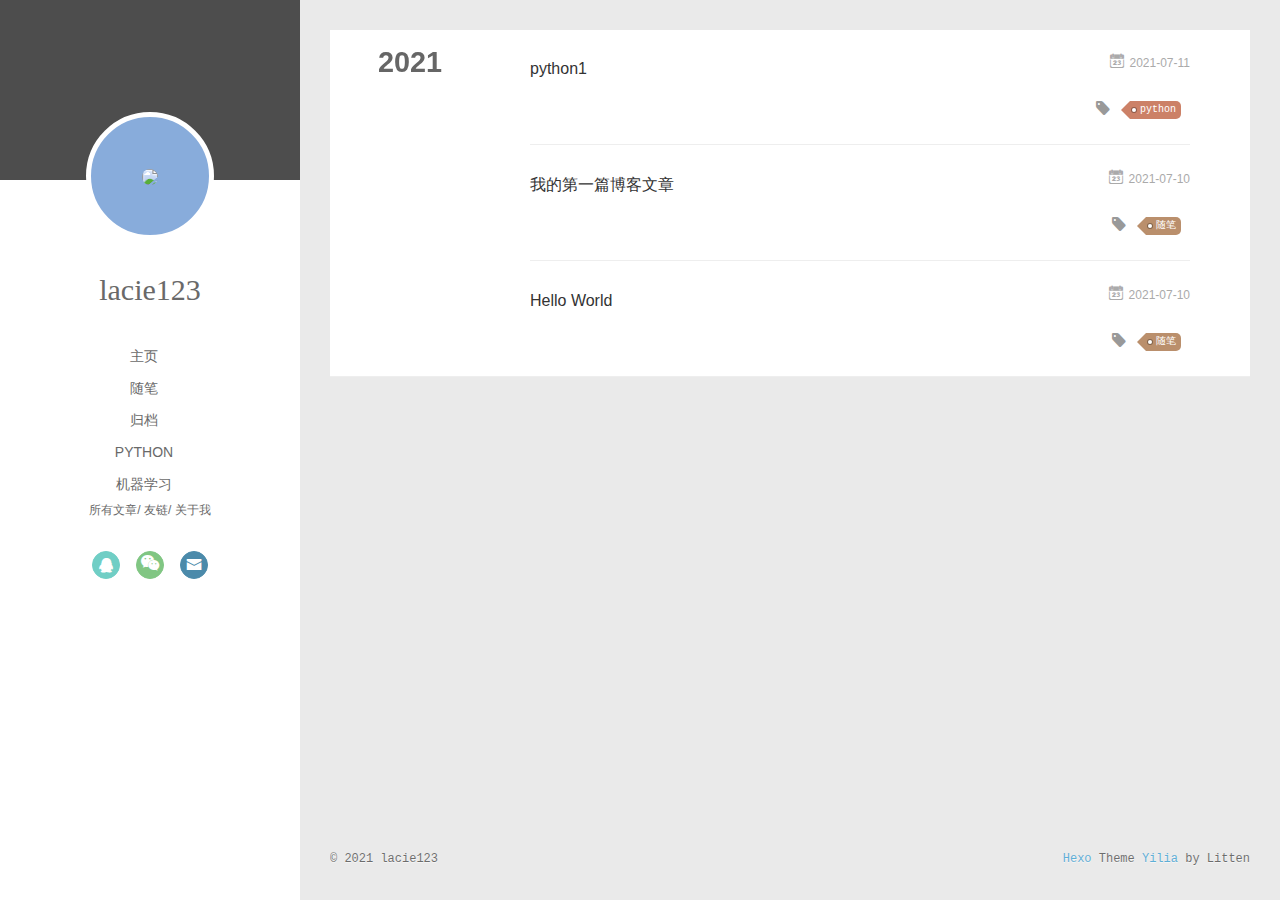
==== commit 5a353293: "Site updated: 2021-07-11 16:02:41" ====
--- a/archives/index.html
+++ b/archives/index.html
@@ -13,7 +13,7 @@
 <meta property="og:url" content="http://example.com/archives/index.html">
 <meta property="og:site_name" content="Hexo">
 <meta property="og:locale" content="en_US">
-<meta property="article:author" content="John Doe">
+<meta property="article:author" content="lacie123">
 <meta name="twitter:card" content="summary">
   
     <link rel="alternative" href="/atom.xml" title="Hexo" type="application/atom+xml">
@@ -43,10 +43,10 @@
 <div class="intrude-less">
 	<header id="header" class="inner">
 		<a href="/" class="profilepic">
-			<img src="" class="js-avatar">
+			<img src="/assets/tou.png" class="js-avatar">
 		</a>
 		<hgroup>
-		  <h1 class="header-author"><a href="/"></a></h1>
+		  <h1 class="header-author"><a href="/">lacie123</a></h1>
 		</hgroup>
 		
 
@@ -56,6 +56,12 @@
 				<li><a href="/">主页</a></li>
 	        
 				<li><a href="/tags/%E9%9A%8F%E7%AC%94/">随笔</a></li>
+	        
+				<li><a href="/archives/index.html">归档</a></li>
+	        
+				<li><a href="/tags/python/">python</a></li>
+	        
+				<li><a href="/tags/%E6%9C%BA%E5%99%A8%E5%AD%A6%E4%B9%A0/">机器学习</a></li>
 	        
 			</ul>
 		</nav>
@@ -77,13 +83,11 @@
 		<nav class="header-nav">
 			<div class="social">
 				
-					<a class="github" target="_blank" href="#" title="github"><i class="icon-github"></i></a>
-		        
-					<a class="weibo" target="_blank" href="#" title="weibo"><i class="icon-weibo"></i></a>
-		        
-					<a class="rss" target="_blank" href="#" title="rss"><i class="icon-rss"></i></a>
-		        
-					<a class="zhihu" target="_blank" href="#" title="zhihu"><i class="icon-zhihu"></i></a>
+					<a class="qq" target="_blank" href="/assets/qq.png" title="qq"><i class="icon-qq"></i></a>
+		        
+					<a class="weixin" target="_blank" href="/assets/weixin.png" title="weixin"><i class="icon-weixin"></i></a>
+		        
+					<a class="mail" target="_blank" href="mailto:1924725000@qq.com" title="mail"><i class="icon-mail"></i></a>
 		        
 			</div>
 		</nav>
@@ -101,13 +105,19 @@
 	<div class="intrude-less">
 		<header id="header" class="inner">
 			<div class="profilepic">
-				<img src="" class="js-avatar">
+				<img src="/assets/tou.png" class="js-avatar">
 			</div>
 			<hgroup>
-			  <h1 class="header-author js-header-author"></h1>
+			  <h1 class="header-author js-header-author">lacie123</h1>
 			</hgroup>
 			
 			
+			
+				
+			
+				
+			
+				
 			
 				
 			
@@ -118,24 +128,28 @@
 			<nav class="header-nav">
 				<div class="social">
 					
-						<a class="github" target="_blank" href="#" title="github"><i class="icon-github"></i></a>
+						<a class="qq" target="_blank" href="/assets/qq.png" title="qq"><i class="icon-qq"></i></a>
 			        
-						<a class="weibo" target="_blank" href="#" title="weibo"><i class="icon-weibo"></i></a>
+						<a class="weixin" target="_blank" href="/assets/weixin.png" title="weixin"><i class="icon-weixin"></i></a>
 			        
-						<a class="rss" target="_blank" href="#" title="rss"><i class="icon-rss"></i></a>
-			        
-						<a class="zhihu" target="_blank" href="#" title="zhihu"><i class="icon-zhihu"></i></a>
+						<a class="mail" target="_blank" href="mailto:1924725000@qq.com" title="mail"><i class="icon-mail"></i></a>
 			        
 				</div>
 			</nav>
 
 			<nav class="header-menu js-header-menu">
-				<ul style="width: 50%">
-				
-				
-					<li style="width: 50%"><a href="/">主页</a></li>
-		        
-					<li style="width: 50%"><a href="/tags/%E9%9A%8F%E7%AC%94/">随笔</a></li>
+				<ul style="width: 70%">
+				
+				
+					<li style="width: 20%"><a href="/">主页</a></li>
+		        
+					<li style="width: 20%"><a href="/tags/%E9%9A%8F%E7%AC%94/">随笔</a></li>
+		        
+					<li style="width: 20%"><a href="/archives/index.html">归档</a></li>
+		        
+					<li style="width: 20%"><a href="/tags/python/">python</a></li>
+		        
+					<li style="width: 20%"><a href="/tags/%E6%9C%BA%E5%99%A8%E5%AD%A6%E4%B9%A0/">机器学习</a></li>
 		        
 				</ul>
 			</nav>
@@ -167,6 +181,82 @@
   <div class="archive-article-inner">
     <header class="archive-article-header">
       	<div class="article-meta">
+	      	<a href="/2021/07/11/python1/" class="archive-article-date">
+  	<time datetime="2021-07-11T06:18:03.000Z" itemprop="datePublished"><i class="icon-calendar icon"></i>2021-07-11</time>
+</a>
+        </div>
+    	 
+  
+    <h1 itemprop="name">
+      <a class="archive-article-title" href="/2021/07/11/python1/">python1</a>
+    </h1>
+  
+
+        <div class="article-info info-on-right">
+          
+	<div class="article-tag tagcloud">
+		<i class="icon-price-tags icon"></i>
+		<ul class="article-tag-list">
+			 
+        		<li class="article-tag-list-item">
+        			<a href="javascript:void(0)" class="js-tag article-tag-list-link color2">python</a>
+        		</li>
+      		
+		</ul>
+	</div>
+
+          
+
+        </div>
+        <div class="clearfix"></div>
+    </header>
+  </div>
+</article>
+  
+    
+    
+    <article class="archive-article archive-type-post">
+  <div class="archive-article-inner">
+    <header class="archive-article-header">
+      	<div class="article-meta">
+	      	<a href="/2021/07/10/%E6%88%91%E7%9A%84%E7%AC%AC%E4%B8%80%E7%AF%87%E5%8D%9A%E5%AE%A2%E6%96%87%E7%AB%A0/" class="archive-article-date">
+  	<time datetime="2021-07-10T07:37:39.000Z" itemprop="datePublished"><i class="icon-calendar icon"></i>2021-07-10</time>
+</a>
+        </div>
+    	 
+  
+    <h1 itemprop="name">
+      <a class="archive-article-title" href="/2021/07/10/%E6%88%91%E7%9A%84%E7%AC%AC%E4%B8%80%E7%AF%87%E5%8D%9A%E5%AE%A2%E6%96%87%E7%AB%A0/">我的第一篇博客文章</a>
+    </h1>
+  
+
+        <div class="article-info info-on-right">
+          
+	<div class="article-tag tagcloud">
+		<i class="icon-price-tags icon"></i>
+		<ul class="article-tag-list">
+			 
+        		<li class="article-tag-list-item">
+        			<a href="javascript:void(0)" class="js-tag article-tag-list-link color3">随笔</a>
+        		</li>
+      		
+		</ul>
+	</div>
+
+          
+
+        </div>
+        <div class="clearfix"></div>
+    </header>
+  </div>
+</article>
+  
+    
+    
+    <article class="archive-article archive-type-post">
+  <div class="archive-article-inner">
+    <header class="archive-article-header">
+      	<div class="article-meta">
 	      	<a href="/2021/07/10/hello-world/" class="archive-article-date">
   	<time datetime="2021-07-10T05:34:14.593Z" itemprop="datePublished"><i class="icon-calendar icon"></i>2021-07-10</time>
 </a>
@@ -180,6 +270,17 @@
 
         <div class="article-info info-on-right">
           
+	<div class="article-tag tagcloud">
+		<i class="icon-price-tags icon"></i>
+		<ul class="article-tag-list">
+			 
+        		<li class="article-tag-list-item">
+        			<a href="javascript:void(0)" class="js-tag article-tag-list-link color3">随笔</a>
+        		</li>
+      		
+		</ul>
+	</div>
+
           
 
         </div>
@@ -202,7 +303,7 @@
   <div class="outer">
     <div id="footer-info">
     	<div class="footer-left">
-    		&copy; 2021 John Doe
+    		&copy; 2021 lacie123
     	</div>
       	<div class="footer-right">
       		<a href="http://hexo.io/" target="_blank">Hexo</a>  Theme <a href="https://github.com/litten/hexo-theme-yilia" target="_blank">Yilia</a> by Litten
@@ -284,6 +385,14 @@
             <input type="checkbox" q-on="click:toggleTag(e)" q-attr="checked:showTags">
           </label>
           <ul class="article-tag-list" q-show="showTags">
+             
+              <li class="article-tag-list-item">
+                <a href="javascript:void(0)" class="js-tag color3">随笔</a>
+              </li>
+             
+              <li class="article-tag-list-item">
+                <a href="javascript:void(0)" class="js-tag color2">python</a>
+              </li>
             
             <div class="clearfix"></div>
           </ul>
--- a/main.0cf68a.css
+++ b/main.0cf68a.css
@@ -1 +1,8 @@
-.clearfix:after,.clearfix:before{content:"";display:table}.clearfix:after{clear:both}.left-col.show{box-shadow:0 0 6px 0 rgba(0,0,0,.75)}.mid-col,.mid-col.show .article,.tools-col,.tools-col .tools-section .search-tag.tagcloud .article-tag-list,.tools-col .tools-section .search-ul .search-tag span:hover,.tools-col .tools-section .search-ul .search-time span:hover,.tools-col .tools-section .search-ul .search-title:hover,.tools-col .tools-section .search-wrap .icon{transition:all .2s ease-in;-ms-transition:all .2s ease-in}@-webkit-keyframes leftIn{0%,60%,75%,90%,to{-webkit-animation-timing-function:cubic-bezier(.215,.61,.355,1);animation-timing-function:cubic-bezier(.215,.61,.355,1)}0%{-webkit-transform:translateZ(0);transform:translateZ(0)}60%{-webkit-transform:translate3d(358px,0,0);transform:translate3d(358px,0,0)}75%{-webkit-transform:translate3d(323px,0,0);transform:translate3d(323px,0,0)}90%{-webkit-transform:translate3d(338px,0,0);transform:translate3d(338px,0,0)}to{-webkit-transform:translate3d(333px,0,0);transform:translate3d(333px,0,0)}}@keyframes leftIn{0%,60%,75%,90%,to{-webkit-animation-timing-function:cubic-bezier(.215,.61,.355,1);animation-timing-function:cubic-bezier(.215,.61,.355,1)}0%{-webkit-transform:translateZ(0);transform:translateZ(0)}60%{-webkit-transform:translate3d(358px,0,0);transform:translate3d(358px,0,0)}75%{-webkit-transform:translate3d(323px,0,0);transform:translate3d(323px,0,0)}90%{-webkit-transform:translate3d(338px,0,0);transform:translate3d(338px,0,0)}to{-webkit-transform:translate3d(333px,0,0);transform:translate3d(333px,0,0)}}.mid-col.show{-webkit-animation-duration:.8s;animation-duration:.8s;-webkit-animation-fill-mode:both;animation-fill-mode:both;-webkit-animation-name:leftIn;animation-name:leftIn}@-webkit-keyframes leftOut{0%,60%,75%,90%,to{-webkit-animation-timing-function:cubic-bezier(.215,.61,.355,1);animation-timing-function:cubic-bezier(.215,.61,.355,1)}0%{-webkit-transform:translate3d(333px,0,0);transform:translate3d(333px,0,0)}60%{-webkit-transform:translate3d(-25px,0,0);transform:translate3d(-25px,0,0)}75%{-webkit-transform:translate3d(10px,0,0);transform:translate3d(10px,0,0)}90%{-webkit-transform:translate3d(-5px,0,0);transform:translate3d(-5px,0,0)}to{-webkit-transform:translateZ(0);transform:translateZ(0)}}@keyframes leftOut{0%,60%,75%,90%,to{-webkit-animation-timing-function:cubic-bezier(.215,.61,.355,1);animation-timing-function:cubic-bezier(.215,.61,.355,1)}0%{-webkit-transform:translate3d(333px,0,0);transform:translate3d(333px,0,0)}60%{-webkit-transform:translate3d(-25px,0,0);transform:translate3d(-25px,0,0)}75%{-webkit-transform:translate3d(10px,0,0);transform:translate3d(10px,0,0)}90%{-webkit-transform:translate3d(-5px,0,0);transform:translate3d(-5px,0,0)}to{-webkit-transform:translateZ(0);transform:translateZ(0)}}.mid-col.hide{-webkit-animation-duration:.8s;animation-duration:.8s;-webkit-animation-name:leftOut;animation-name:leftOut}@-webkit-keyframes smallLeftIn{0%,60%,75%,90%,to{-webkit-animation-timing-function:cubic-bezier(.215,.61,.355,1);animation-timing-function:cubic-bezier(.215,.61,.355,1)}0%{-webkit-transform:translateZ(0);transform:translateZ(0)}60%{-webkit-transform:translate3d(325px,0,0);transform:translate3d(325px,0,0)}75%{-webkit-transform:translate3d(290px,0,0);transform:translate3d(290px,0,0)}90%{-webkit-transform:translate3d(305px,0,0);transform:translate3d(305px,0,0)}to{-webkit-transform:translate3d(300px,0,0);transform:translate3d(300px,0,0)}}@keyframes smallLeftIn{0%,60%,75%,90%,to{-webkit-animation-timing-function:cubic-bezier(.215,.61,.355,1);animation-timing-function:cubic-bezier(.215,.61,.355,1)}0%{-webkit-transform:translateZ(0);transform:translateZ(0)}60%{-webkit-transform:translate3d(325px,0,0);transform:translate3d(325px,0,0)}75%{-webkit-transform:translate3d(290px,0,0);transform:translate3d(290px,0,0)}90%{-webkit-transform:translate3d(305px,0,0);transform:translate3d(305px,0,0)}to{-webkit-transform:translate3d(300px,0,0);transform:translate3d(300px,0,0)}}.tools-col.show{-webkit-animation-duration:.8s;animation-duration:.8s;-webkit-animation-fill-mode:both;animation-fill-mode:both;-webkit-animation-name:smallLeftIn;animation-name:smallLeftIn}@-webkit-keyframes smallleftOut{0%,60%,75%,90%,to{-webkit-animation-timing-function:cubic-bezier(.215,.61,.355,1);animation-timing-function:cubic-bezier(.215,.61,.355,1)}0%{-webkit-transform:translate3d(333px,0,0);transform:translate3d(333px,0,0)}60%{-webkit-transform:translate3d(-25px,0,0);transform:translate3d(-25px,0,0)}75%{-webkit-transform:translate3d(10px,0,0);transform:translate3d(10px,0,0)}90%{-webkit-transform:translate3d(-5px,0,0);transform:translate3d(-5px,0,0)}to{-webkit-transform:translateZ(0);transform:translateZ(0)}}@keyframes smallleftOut{0%,60%,75%,90%,to{-webkit-animation-timing-function:cubic-bezier(.215,.61,.355,1);animation-timing-function:cubic-bezier(.215,.61,.355,1)}0%{-webkit-transform:translate3d(333px,0,0);transform:translate3d(333px,0,0)}60%{-webkit-transform:translate3d(-25px,0,0);transform:translate3d(-25px,0,0)}75%{-webkit-transform:translate3d(10px,0,0);transform:translate3d(10px,0,0)}90%{-webkit-transform:translate3d(-5px,0,0);transform:translate3d(-5px,0,0)}to{-webkit-transform:translateZ(0);transform:translateZ(0)}}.tools-col.hide{-webkit-animation-duration:.8s;animation-duration:.8s;-webkit-animation-fill-mode:both;animation-fill-mode:both;-webkit-animation-name:smallleftOut;animation-name:smallleftOut}html{-ms-text-size-adjust:100%;-webkit-text-size-adjust:100%;-webkit-tap-highlight-color:transparent;height:100%}body{margin:0;font-size:14px;font-family:Helvetica Neue,Helvetica,STHeiTi,Arial,sans-serif;line-height:1.5;color:#333;background-color:#fff;min-height:100%}article,aside,details,figcaption,figure,footer,header,hgroup,main,menu,nav,section,summary{display:block}audio,canvas,progress,video{display:inline-block}audio:not([controls]){display:none;height:0}progress{vertical-align:baseline}[hidden],template{display:none}a{background:transparent;text-decoration:none;color:#08c}a:active{outline:0}abbr[title]{border-bottom:1px dotted}b,strong{font-weight:700}dfn{font-style:italic}mark{background:#ff0;color:#000}small{font-size:80%}sub,sup{font-size:75%;line-height:0;position:relative;vertical-align:baseline}sup{top:-.5em}sub{bottom:-.25em}img{border:0;vertical-align:middle;max-width:100%}svg:not(:root){overflow:hidden}pre{overflow:auto;white-space:pre;white-space:pre-wrap;word-wrap:break-word}code,kbd,pre,samp{font-family:monospace,monospace;font-size:1em}button,input,optgroup,select,textarea{color:inherit;font:inherit;margin:0;vertical-align:middle}button,input,select{overflow:visible}button,select{text-transform:none}button,html input[type=button],input[type=reset],input[type=submit]{-webkit-appearance:button;cursor:pointer}[disabled]{cursor:default}button::-moz-focus-inner,input::-moz-focus-inner{border:0;padding:0}input{line-height:normal}input[type=checkbox],input[type=radio]{box-sizing:border-box;padding:0}input[type=number]::-webkit-inner-spin-button,input[type=number]::-webkit-outer-spin-button{height:auto}input[type=search]{-webkit-appearance:textfield;box-sizing:border-box}input[type=search]::-webkit-search-cancel-button,input[type=search]::-webkit-search-decoration{-webkit-appearance:none}fieldset{border:1px solid silver;margin:0 2px;padding:.35em .625em .75em}legend{border:0;padding:0}textarea{overflow:auto;resize:vertical;vertical-align:top}optgroup{font-weight:700}button,input,select,textarea{outline:0}input,textarea{-webkit-user-modify:read-write-plaintext-only}input::-ms-clear,input::-ms-reveal{display:none}input::-moz-placeholder,textarea::-moz-placeholder{color:#999}input:-ms-input-placeholder,textarea:-ms-input-placeholder{color:#999}input::-webkit-input-placeholder,textarea::-webkit-input-placeholder{color:#999}.placeholder{color:#999}table{border-collapse:collapse;border-spacing:0}td,th{padding:0}blockquote,figure,form,h1,h2,h3,h4,h5,h6,p{margin:0}dd,dl,li,ol,ul{margin:0;padding:0}ol,ul{list-style:none outside none}h1,h2,h3{line-height:2;font-weight:400}h1{font-size:18px}h2{font-size:16px}h3{font-size:14px}i{font-style:normal}*{box-sizing:border-box}@font-face{font-family:iconfont;src:url(./fonts/iconfont.b322fa.eot);src:url(./fonts/iconfont.b322fa.eot#iefix) format("embedded-opentype"),url(./fonts/iconfont.8c627f.woff) format("woff"),url(./fonts/iconfont.16acc2.ttf) format("truetype"),url(./fonts/iconfont.45d7ee.svg#iconfont) format("svg")}[class*=" icon-"],[class^=icon-]{font-family:iconfont!important;speak:none;font-size:16px;font-style:normal;font-weight:400;font-variant:normal;text-transform:none;line-height:1;-webkit-font-smoothing:antialiased;-moz-osx-font-smoothing:grayscale}.icon-twitter:before{content:"\E600"}.icon-facebook:before{content:"\E601"}.icon-clock:before{content:"\E602"}.icon-mail:before{content:"\E609"}.icon-link:before{content:"\E6AB"}.icon-search:before{content:"\E65B"}.icon-smile:before{content:"\E64A"}.icon-roundrightfill:before{content:"\E65A"}.icon-list:before{content:"\E682"}.icon-book:before{content:"\E6FE"}.icon-home:before{content:"\E6BB"}.icon-share:before{content:"\E618"}.icon-back:before{content:"\E625"}.icon-qq:before{content:"\E62D"}.icon-weibo:before{content:"\E619"}.icon-segmentfault:before{content:"\E603"}.icon-sort:before{content:"\E700"}.icon-jianshu:before{content:"\E613"}.icon-circle-left:before{content:"\E71F"}.icon-circle-right:before{content:"\E720"}.icon-loading:before{content:"\E614"}.icon-acfun:before{content:"\E604"}.icon-close:before{content:"\E60C"}.icon-tumblr:before{content:"\E6B0"}.icon-calendar:before{content:"\E667"}.icon-rss:before{content:"\E877"}.icon-price-tags:before{content:"\E6F9"}.icon-quo-left:before{content:"\E7F5"}.icon-quo-right:before{content:"\E7F6"}.icon-back1:before{content:"\E64E"}.icon-github:before{content:"\E735"}.icon-film:before{content:"\E7B7"}.icon-weixin:before{content:"\E61F"}.icon-qzone:before{content:"\E680"}.icon-category:before{content:"\E605"}.icon-douban:before{content:"\E64C"}.icon-roundleftfill:before{content:"\E799"}.icon-tuding:before{content:"\E651"}.icon-zhihu:before{content:"\E61B"}.icon-linkedin:before{content:"\E6D4"}.icon-google:before{content:"\E635"}.icon-plane:before{content:"\E62F"}.icon-bilibili:before{content:"\E622"}.icon-psn:before{content:"\E6C7"}body,button,input,select,textarea{color:#1a1a1a;font-family:lucida grande,lucida sans unicode,lucida,helvetica,Hiragino Sans GB,Microsoft YaHei,WenQuanYi Micro Hei,sans-serif;font-size:16px;font-size:1rem;line-height:1.75}body{overflow-y:hidden;background:#eaeaea}#container,body,html{height:100%;overflow-x:hidden;overflow-y:auto}#mobile-nav{display:none}#container{position:relative;min-height:100%}#container .anm-canvas{display:none}#container.show .anm-canvas{display:block;position:fixed}.body-wrap{margin-bottom:80px}.mid-col{position:absolute;right:0;min-height:100%;background:#eaeaea;left:300px;width:auto}.mid-col.show{background:none;opacity:.9}.mid-col.show .article{background:hsla(0,0%,100%,.3)}.left-col{background:#fff;width:300px;position:fixed;opacity:1;transition:all .2s ease-in;height:100%;z-index:999}.left-col .overlay{width:100%;height:180px;position:absolute}.left-col .intrude-less{width:76%;text-align:center;margin:112px auto 0}.left-col #header{width:100%;height:300px;position:relative;border-bottom:1px solid color-border}.left-col #header a{color:#696969}.left-col #header a:hover{color:#b0a0aa}.left-col #header .header-subtitle{text-align:center;color:#999;font-size:14px;line-height:25px;overflow:hidden;text-overflow:ellipsis;display:-webkit-box;-webkit-line-clamp:2;-webkit-box-orient:vertical}.left-col #header .header-menu{font-weight:300;line-height:31px;text-transform:uppercase;float:none;min-height:150px;margin-left:-12px;text-align:center;display:-webkit-box;-webkit-box-orient:horizontal;-webkit-box-pack:center;-webkit-box-align:center}.left-col #header .header-menu li{cursor:default}.left-col #header .header-menu li a{font-size:14px;min-width:300px}.left-col #header .header-smart-menu{font-size:12px;margin-bottom:20px}.left-col #header .header-smart-menu a:after{content:"/"}.left-col #header .header-smart-menu a:last-child:after{content:""}.left-col #header .profilepic{display:block;border:5px solid #fff;border-radius:300px;width:128px;height:128px;margin:0 auto;position:relative;overflow:hidden;background:#88acdb;-webkit-transition:all .2s ease-in;display:-webkit-box;-webkit-box-orient:horizontal;-webkit-box-pack:center;-webkit-box-align:center;text-align:center}.left-col #header .profilepic img{border-radius:300px;opacity:1;-webkit-transition:all .2s ease-in}.left-col #header .profilepic img.show{width:100%;height:100%;opacity:1}.left-col #header .header-author{text-align:center;margin:.67em 0;font-family:Roboto,serif;font-size:30px;transition:.3s}::-webkit-scrollbar{width:10px;height:10px}::-webkit-scrollbar-button{width:0;height:0}::-webkit-scrollbar-button:end:decrement,::-webkit-scrollbar-button:start:increment{display:none}::-webkit-scrollbar-corner{display:block}::-webkit-scrollbar-thumb{border-radius:8px;background-color:rgba(0,0,0,.2)}::-webkit-scrollbar-thumb:hover{border-radius:8px;background-color:rgba(0,0,0,.5)}::-webkit-scrollbar-thumb,::-webkit-scrollbar-track{border-right:1px solid transparent;border-left:1px solid transparent}::-webkit-scrollbar-track:hover{background-color:rgba(0,0,0,.15)}::-webkit-scrollbar-button:start{width:10px;height:10px;background:url(./img/scrollbar_arrow.png) no-repeat 0 0}::-webkit-scrollbar-button:start:hover{background:url(./img/scrollbar_arrow.png) no-repeat -15px 0}::-webkit-scrollbar-button:start:active{background:url(./img/scrollbar_arrow.png) no-repeat -30px 0}::-webkit-scrollbar-button:end{width:10px;height:10px;background:url(./img/scrollbar_arrow.png) no-repeat 0 -18px}::-webkit-scrollbar-button:end:hover{background:url(./img/scrollbar_arrow.png) no-repeat -15px -18px}::-webkit-scrollbar-button:end:active{background:url(./img/scrollbar_arrow.png) no-repeat -30px -18px}.article-entry .highlight,.article-entry pre{background:#272822;margin:10px 0;padding:10px;overflow:auto;color:#fff;font-size:.9em;line-height:22.400000000000002px}.article-entry .gist .gist-file .gist-data .line-numbers,.article-entry .highlight .gutter pre,.article-entry .highlight .gutter pre .line{color:#666}.article-entry code,.article-entry pre{font-family:Source Code Pro,Consolas,Monaco,Menlo,monospace}.article-entry code{background:#eee;padding:0 .3em;border:none}.article-entry pre code{background:none;text-shadow:none;padding:0;color:#fff}.article-entry .highlight{border-radius:4px}.article-entry .highlight pre{border:none;margin:0;padding:0}.article-entry .highlight table{margin:0;width:auto}.article-entry .highlight td{border:none;padding:0}.article-entry .highlight figcaption{color:highlight-comment;line-height:1em;margin-bottom:1em}.article-entry .highlight figcaption:after,.article-entry .highlight figcaption:before{content:"";display:table}.article-entry .highlight figcaption:after{clear:both}.article-entry .highlight figcaption a{float:right}.article-entry .highlight .gutter pre{text-align:right;padding-right:20px}.article-entry .highlight .gutter pre .line{text-shadow:none}.article-entry .highlight .line{color:#fff;min-height:19px}.article-entry .gist{margin:0 -20px;border-style:solid;border-color:#ddd;border-width:1px 0;background:#272822;padding:15px 20px 15px 0}.article-entry .gist .gist-file{border:none;font-family:Source Code Pro,Consolas,Monaco,Menlo,monospace;margin:0}.article-entry .gist .gist-file .gist-data{background:none;border:none}.article-entry .gist .gist-file .gist-data .line-numbers{background:none;border:none;padding:0 20px 0 0}.article-entry .gist .gist-file .gist-data .line-data{padding:0!important}.article-entry .gist .gist-file .highlight{margin:0;padding:0;border:none}.article-entry .gist .gist-file .gist-meta{background:#272822;color:highlight-comment;font:.85em Helvetica Neue,Helvetica,Arial,sans-serif;text-shadow:0 0;padding:0;margin-top:1em;margin-left:20px}.article-entry .gist .gist-file .gist-meta a{color:#258fb8;font-weight:400}.article-entry .gist .gist-file .gist-meta a:hover{text-decoration:underline}pre .comment{color:#75715e}pre .class .params,pre .function .keyword,pre .keyword{color:#66d9ef}pre .css .value,pre .doctype,pre .function,pre .params,pre .tag{color:#fff}pre .at_rule,pre .at_rule .keyword,pre .css~* .tag,pre .preprocessor,pre .preprocessor .keyword,pre .title{color:#f92672}pre .attribute,pre .built_in,pre .class,pre .css~* .class,pre .function .title{color:#a6e22e}pre .string,pre .value{color:#e6db74}pre .number{color:#7163d7}pre .css~* .id,pre .id{color:#fd971f}#header .tagcloud a{color:#fff}.tagcloud a{display:inline-block;text-decoration:none;font-weight:400;font-size:10px;color:#fff;height:18px;line-height:18px;float:left;padding:0 5px 0 10px;position:relative;border-radius:0 5px 5px 0;margin:5px 9px 5px 8px;font-family:Menlo,Monaco,Andale Mono,lucida console,Courier New,monospace}.tagcloud a:hover{opacity:.8}.tagcloud a:before{content:" ";width:0;height:0;position:absolute;top:0;left:-18px;border:9px solid transparent}.tagcloud a:after{content:" ";width:4px;height:4px;background-color:#fff;border-radius:4px;box-shadow:0 0 0 1px rgba(0,0,0,.3);position:absolute;top:7px;left:2px}.tagcloud a.color1{background:#ff945c}.tagcloud a.color1:before{border-right-color:#ff945c}.tagcloud a.color2{background:#cc8167}.tagcloud a.color2:before{border-right-color:#cc8167}.tagcloud a.color3{background:#ba8f6c}.tagcloud a.color3:before{border-right-color:#ba8f6c}.tagcloud a.color4{background:#94635c}.tagcloud a.color4:before{border-right-color:#94635c}.tagcloud a.color5{background:#7b5d5f}.tagcloud a.color5:before{border-right-color:#7b5d5f}.article-tag-list .article-tag-list-item{float:left}.article-pop-out .icon-tuding{color:#999;float:left;margin-right:10px;margin-top:6px}.article-category,.article-category .article-tag-list,.article-tag,.article-tag .article-tag-list{float:left}.article-category .icon,.article-tag .icon{color:#999;float:left;margin-right:10px;margin-top:6px}.article-pop-out{float:left}.archive-article-date{color:#999;margin-right:7.6923%;float:right}.archive-article-date .icon{margin:5px 5px 5px 0}.glass{background-color:rgba(54,70,93,.9);z-index:998;transition:opacity .15s;width:100%;height:100%;display:none}.glass,.tagcloud-ctn{left:0;opacity:1;bottom:0;position:fixed;right:0;top:0}.tagcloud-ctn{z-index:90120;background-size:100% 100%}.tagcloud-ctn .tagcloud-global{position:fixed;top:50%;left:50%;margin-top:-115px;margin-left:-315px;width:630px}.tagcloud-ctn .tagcloud-global a{width:80px;height:80px;border-radius:50%;background:#f2992e;color:#fff;display:block;float:left;line-height:80px;text-align:center}.tagcloud-ctn .tagcloud-global .tab-post-types .tab-post-type:first-child .post-type-icon{background:#f2992e}.tagcloud-ctn .tagcloud-global .tab-post-types .tab-post-type:nth-child(2) .post-type-icon{background:#56bc8a}.tagcloud-ctn .tagcloud-global .tab-post-types .tab-post-type:nth-child(3) .post-type-icon{background:#4aa8d8}.tagcloud-ctn .tagcloud-global .tab-post-types .tab-post-type:nth-child(4) .post-type-icon{background:#a77dc2}.tagcloud-ctn .tagcloud-global .tab-post-types .tab-post-type:nth-child(5) .post-type-icon{background:#dd765d}#header .header-nav{width:100%;position:absolute;transition:-webkit-transform .3s ease-in;transition:transform .3s ease-in;transition:transform .3s ease-in,-webkit-transform .3s ease-in}#header .header-nav .social{margin-top:10px;text-align:center;display:-webkit-box;display:-ms-flexbox;display:flex;-ms-flex-wrap:wrap;flex-wrap:wrap;-webkit-box-pack:center;-ms-flex-pack:center;justify-content:center}#header .header-nav .social a{border-radius:50%;display:-moz-inline-stack;display:inline-block;vertical-align:middle;*vertical-align:auto;zoom:1;*display:inline;margin:0 8px 15px;transition:.3s;text-align:center;color:#fff;opacity:.7;width:28px;height:28px;line-height:26px}#header .header-nav .social a:hover{opacity:1}#header .header-nav .social a.weibo{background:#aaf;border:1px solid #aaf}#header .header-nav .social a.weibo:hover{border:1px solid #aaf}#header .header-nav .social a.segmentfault{background:#009a61;border:1px solid #009a61}#header .header-nav .social a.segmentfault:hover{border:1px solid #009a61}#header .header-nav .social a.rss{background:#ef7522;border:1px solid #ef7522}#header .header-nav .social a.rss:hover{border:1px solid #cf5d0f}#header .header-nav .social a.github{background:#afb6ca;border:1px solid #afb6ca}#header .header-nav .social a.github:hover{border:1px solid #909ab6}#header .header-nav .social a.facebook{background:#3b5998;border:1px solid #3b5998}#header .header-nav .social a.facebook:hover{border:1px solid #2d4373}#header .header-nav .social a.google{background:#c83d20;border:1px solid #c83d20}#header .header-nav .social a.google:hover{border:1px solid #9c3019}#header .header-nav .social a.twitter{background:#55cff8;border:1px solid #55cff8}#header .header-nav .social a.twitter:hover{border:1px solid #24c1f6}#header .header-nav .social a.linkedin{background:#005a87;border:1px solid #005a87}#header .header-nav .social a.linkedin:hover{border:1px solid #006b98}#header .header-nav .social a.acfun{background:#fd4c5d;border:1px solid #fd4c5d}#header .header-nav .social a.acfun:hover{border:1px solid #fd4c5d}#header .header-nav .social a.bilibili{background:#e15280;border:1px solid #e15280}#header .header-nav .social a.bilibili:hover{border:1px solid #e15280}#header .header-nav .social a.zhihu{background:#0078d8;border:1px solid #0078d8}#header .header-nav .social a.zhihu:hover{border:1px solid #0078d8}#header .header-nav .social a.douban{background:#06c611;border:1px solid #06c611}#header .header-nav .social a.douban:hover{border:1px solid #06c611}#header .header-nav .social a.mail{background:#005a87;border:1px solid #005a87}#header .header-nav .social a.mail:hover{border:1px solid #006b98}#header .header-nav .social a.jianshu{background:#ff5722;border:1px solid #ff5722}#header .header-nav .social a.jianshu:hover{border:1px solid #ff5722}#header .header-nav .social a.weixin{background:#4caf50;border:1px solid #4caf50}#header .header-nav .social a.weixin:hover{border:1px solid #4caf50}#header .header-nav .social a.qq{background:#34baad;border:1px solid #34baad}#header .header-nav .social a.qq:hover{border:1px solid #34baad}#header .header-nav .social a.psn{background:#086ef6;border:1px solid #086ef6}#header .header-nav .social a.psn:hover{border:1px solid #086ef6}#page-nav{text-align:center;margin-top:30px}#page-nav .page-number{width:20px;height:25px;background:#4d4d4d;display:inline-block;color:#fff;line-height:25px;font-size:12px;margin:0 5px 30px;border-radius:2px}#page-nav .page-number:hover{background:#5e5e5e}#page-nav .current{background:#88acdb;cursor:default}#page-nav .current:hover{background:#88acdb}#page-nav .extend{color:#4d4d4d;margin:0 27px;opacity:1}#page-nav .extend:hover{color:#5e5e5e}#page-nav:hover .extend{opacity:1}.archives-wrap{position:relative;margin:0 30px;padding-right:60px;border-bottom:1px solid #eee;background:#fff}.archives-wrap:first-child{margin-top:30px}.archives-wrap:last-child{margin-bottom:80px}.archives-wrap .archive-year-wrap{line-height:35px;width:200px;position:absolute;padding-top:15px;font-size:1.8em;z-index:1}.archives-wrap .archive-year-wrap a{color:#666;font-weight:700;padding-left:48px}.archives{position:relative}.archives .article-info{border:none}.archives .archive-article{margin-left:200px;padding:20px 0;border-bottom:1px solid #eee;border-top:1px solid #fff;position:relative}.archives .archive-article:first-child{border-top:none}.archives .archive-article:last-child{border-bottom:none}.archives .archive-article-title{font-size:16px;color:#333;transition:color .3s}.archives .archive-article-title:hover{color:#657b83}.archives .archive-article-title span{display:block;color:#a8a8a8;font-size:12px;line-height:14px;height:7px;padding-left:2px}.archives .archive-article-title span:before{display:inline-block;content:"\201C";font-family:serif;font-size:30px;float:left;margin:4px 4px 0 -12px;color:#c8c8c8}.archive-article-inner .icon-clock{margin-right:5px}.archive-article-inner .archive-article-header{position:relative;min-height:36px}.archive-article-inner .article-meta{position:relative;float:right;margin-top:-10px;color:#555;background:none;text-align:right;width:auto}.archive-article-inner .article-meta .article-date time{color:#aaa}.archive-article-inner .article-meta .archive-article-date,.archive-article-inner .article-meta .article-tag-list{margin-right:30px;display:-moz-inline-stack;display:inline-block;vertical-align:middle;zoom:1;color:#666;font-size:14px}.archive-article-inner .article-meta .archive-article-date{cursor:default;font-size:12px;margin-bottom:5px;margin-top:-10px;margin-right:0}.archive-article-inner .article-meta .article-category:before{float:left;margin-top:1px;left:15px}.archive-article-inner .article-meta .article-category .article-category-link{width:auto;max-width:83px;padding-left:10px}.archive-article-inner .article-meta .article-tag-list{margin-top:0}.archive-article-inner .article-meta .article-tag-list:before{left:15px}.archive-article-inner .article-meta .article-tag-list .article-tag-list-item{display:inline-block;width:auto;max-width:83px;padding-left:8px;font-size:12px}.tools-col{width:300px;height:100%;position:fixed;left:0;top:0;z-index:0;padding:0;opacity:0;-webkit-overflow-scrolling:touch;overflow-scrolling:touch}.tools-col.show{opacity:1}.tools-col.hide{z-index:0}.tools-col .tools-nav{display:none}.tools-col .tools-section,.tools-col .tools-wrap{height:100%;color:#e5e5e5;width:360px;overflow:hidden;overflow-y:auto}.tools-col .tools-section ::-webkit-scrollbar,.tools-col .tools-wrap ::-webkit-scrollbar{display:none}.tools-col .tools-section .search-wrap{width:310px;margin:20px 20px 10px;position:relative}.tools-col .tools-section .search-wrap .search-ipt{width:310px;color:#fff;background:none;border:none;border-bottom:2px solid #fff;font-family:Roboto,serif}.tools-col .tools-section .search-wrap .icon{position:absolute;right:0;top:7px;color:#fff;cursor:pointer}.tools-col .tools-section .search-wrap .icon:hover{-webkit-transform:scale(1.2);transform:scale(1.2)}.tools-col .tools-section .search-wrap ::-webkit-input-placeholder{color:#ededed}.tools-col .tools-section .search-tag.tagcloud{text-align:center;position:relative}.tools-col .tools-section .search-tag.tagcloud .search-tag-wording{font-size:12px;float:right;margin:4px 75px 0 0}.tools-col .tools-section .search-tag.tagcloud .search-switch{width:40px;height:25px;display:block}.tools-col .tools-section .search-tag.tagcloud .search-switch input{width:40px;height:14px;position:absolute;top:0;right:30px;z-index:2;border:0;background:0 0;-webkit-appearance:none;outline:0}.tools-col .tools-section .search-tag.tagcloud .search-switch input:before{content:"";width:40px;height:14px;border:1px solid #bdcabc;background-color:#fdfdfd;border-radius:20px;cursor:pointer;display:inline-block;position:relative;vertical-align:middle;box-sizing:content-box;box-shadow:inset 0 0 0 0 #dfdfdf;transition:border .4s,box-shadow .4s;background-clip:content-box}.tools-col .tools-section .search-tag.tagcloud .search-switch input:checked:before{border-color:#64bd63;box-shadow:inset 0 0 0 .16rem #64bd63;background-color:#64bd63;transition:border .4s,box-shadow .4s,background-color 1.2s}.tools-col .tools-section .search-tag.tagcloud .search-switch input:checked:after{left:27px;background:#fff}.tools-col .tools-section .search-tag.tagcloud .search-switch input:after{content:"";width:14px;height:14px;position:absolute;top:16px;left:2px;-webkit-transform:translateY(-50%);border-radius:100%;background-color:#91c0f1;box-shadow:0 1px 1px rgba(0,0,0,.4);transition:left .2s;cursor:pointer}.tools-col .tools-section .search-tag.tagcloud .article-tag-list{display:none;margin:15px 10px 0;padding:10px;background:hsla(0,0%,100%,.2)}.tools-col .tools-section .search-tag.tagcloud .article-tag-list.show{display:block}.tools-col .tools-section .search-tag.tagcloud .a{float:none}.tools-col .tools-section .search-ul{margin-top:10px;color:rgba(77,77,77,.75);-webkit-overflow-scrolling:touch;overflow-scrolling:touch;overflow-y:auto}.tools-col .tools-section .search-ul .search-li{padding:10px 20px;border-bottom:1px dotted #dcdcdc}.tools-col .tools-section .search-ul .search-li:hover{background:hsla(0,0%,100%,.2)}.tools-col .tools-section .search-ul .search-title{overflow:hidden;white-space:nowrap;text-overflow:ellipsis;display:block;color:#fffff8;text-shadow:1px 1px rgba(77,77,77,.25)}.tools-col .tools-section .search-ul .search-title .icon{margin-right:10px;color:#fffdd8}.tools-col .tools-section .search-ul .search-title:hover{color:#fff}.tools-col .tools-section .search-ul .search-tag,.tools-col .tools-section .search-ul .search-time{font-size:12px;color:#fffdd8;margin-right:10px}.tools-col .tools-section .search-ul .search-tag .icon,.tools-col .tools-section .search-ul .search-time .icon{margin-right:0}.tools-col .tools-section .search-ul .search-tag span,.tools-col .tools-section .search-ul .search-time span{cursor:pointer}.tools-col .tools-section .search-ul .search-tag span:hover,.tools-col .tools-section .search-ul .search-time span:hover{color:#fff}.tools-col .tools-section .search-ul .search-time{float:left}.tools-col .tools-section .search-ul .search-tag span{margin-right:5px}.tools-col .tools-section-friends{padding-top:30px}.tools-col .aboutme-wrap{display:-webkit-box;display:-ms-flexbox;display:flex;-webkit-box-align:center;-ms-flex-align:center;align-items:center;-webkit-box-pack:center;-ms-flex-pack:center;justify-content:center;width:100%;height:100%;color:#fffdd8;text-shadow:1px 1px rgba(77,77,77,.45)}.body-wrap>article{position:relative}@-webkit-keyframes cd-bounce-1{0%{opacity:0;-webkit-transform:scale(1)}60%{opacity:1;-webkit-transform:scale(1.01)}to{-webkit-transform:scale(1)}}@keyframes cd-bounce-1{0%{opacity:0;-webkit-transform:scale(1);transform:scale(1)}60%{opacity:1;-webkit-transform:scale(1.01);transform:scale(1.01)}to{-webkit-transform:scale(1);transform:scale(1)}}.article{margin:30px;position:relative;border:1px solid #ddd;border-top:1px solid #fff;border-bottom:1px solid #fff;background:#fff;transition:all .2s ease-in}.article img{max-width:100%}.article-inner h1.article-title,.article-title{color:#696969;margin-left:0;font-weight:300;line-height:35px;margin-bottom:20px;font-size:26px;transition:color .3s}.article-header{border-left:5px solid #4d4d4d;padding:30px 0 15px 25px;padding-left:7.6923%}.article-meta{width:150px;font-size:14;text-align:right;position:absolute;right:0;top:23px;text-align:center;z-index:1}.article-meta time{color:#aaa}.article-meta time .icon-clock{margin-right:8px;font-size:16px}.article-more-link{margin-top:0;text-align:left;float:right}.article-more-link a{background:#4d4d4d;color:#fff;font-size:12px;padding:5px 8px;line-height:16px;border-radius:2px;transition:background .3s}.article-more-link a:hover{background:#3c3c3c}.article-more-link a.hidden{visibility:hidden}.article-info.info-on-right{margin:10px 0 0;float:right}.article-info-index.article-info{padding-top:20px;margin:30px 7.6923% 0;min-height:72px;border-top:1px solid #ddd}.article-info-post.article-info{padding:0;border:none;margin:-30px 0 20px 7.6923%}.article-inner p{margin:0 0 1.75em}.article-inner{border-color:#d1d1d1}.article-inner h1{font-size:28px;font-size:1.75rem;line-height:1.25;margin-top:2em;margin-bottom:1em}.article-inner h2{font-size:23px;font-size:1.4375rem;line-height:1.2173913043;margin-top:2.4347826087em;margin-bottom:1.2173913043em}.article-inner h3{font-size:19px;font-size:1.1875rem;line-height:1.1052631579;margin-top:2.9473684211em;margin-bottom:1.4736842105em}.article-inner h4,.article-inner h5,.article-inner h6{font-size:16px;font-size:1rem;line-height:1.3125;margin-top:3.5em;margin-bottom:1.75em}.article-inner h4{letter-spacing:.140625em;text-transform:uppercase}.article-inner h6{font-style:italic}.article-inner h1,.article-inner h2,.article-inner h3,.article-inner h4,.article-inner h5,.article-inner h6{font-weight:900}.article-inner h1:first-child,.article-inner h2:first-child,.article-inner h3:first-child,.article-inner h4:first-child,.article-inner h5:first-child,.article-inner h6:first-child{margin-top:0}.article-inner h1:first-child{margin-bottom:10px;display:inline}.article-entry{line-height:1.8em;padding-right:7.6923%;padding-left:7.6923%}.article-entry p{margin-top:10px}.article-entry li code,.article-entry p code{padding:1px 3px;margin:0 3px;background:#ddd;border:1px solid #ccc;font-family:Menlo,Monaco,Andale Mono,lucida console,Courier New,monospace;word-wrap:break-word;font-size:14px}.article-entry blockquote{background:#ddd;border-left:5px solid #ccc;padding:15px 20px;margin-top:10px;border-left:5px solid #657b83;background:#f6f6f6}.article-entry blockquote p{margin-top:0;margin-bottom:0}.article-entry em{font-style:italic}.article-entry ul li:before{content:"";width:6px;height:6px;border:1px solid #999;border-radius:10px;background:#aaa;display:inline-block;margin-right:10px;float:left;margin-top:10px}.article-entry ol{counter-reset:item}.article-entry ol li:before{counter-increment:item;content:counter(item) ".";margin-right:10px}.article-entry ol,.article-entry ul{font-size:14px;margin:10px 0}.article-entry li ol,.article-entry li ul{margin-left:30px}.article-entry li ol li:before,.article-entry li ul li:before{content:"";background:#dedede}.article-entry h1{margin-top:30px}.article-entry h2,.article-entry h3,.article-entry h4,.article-entry h5,.article-entry h6{margin-top:20px;font-weight:700;color:#574c4c;padding-bottom:5px;border-bottom:1px solid #ddd}.article-entry video{max-width:100%}.article-entry strong{font-weight:700}.article-entry .caption{display:block;font-size:.8em;color:#aaa}.article-entry hr{height:0;margin-top:20px;margin-bottom:20px;border-left:0;border-right:0;border-top:1px solid #ddd;border-bottom:1px solid #fff}.article-entry pre{line-height:1.5;margin-top:10px;padding:5px 15px;overflow-x:auto;color:#657b83;border:1px solid #ccc;text-shadow:0 1px #444;font-family:Menlo,Monaco,Andale Mono,lucida console,Courier New,monospace}.article-entry pre code{font-size:14px}.article-entry table{width:100%;border:1px solid #dedede;margin:15px 0;border-collapse:collapse}.article-entry table td,.article-entry table tr{height:35px}.article-entry table thead tr{background:#f8f8f8}.article-entry table tbody tr:hover{background:#efefef}.article-entry table td,.article-entry table th{border:1px solid #dedede;padding:0 10px}.article-entry figure table{border:none;width:auto;margin:0}.article-entry figure table tbody tr:hover{background:none}#article-nav{margin:0 0 20px;padding:0 32px 10px;min-height:30px}#article-nav .article-nav-link-wrap{font-size:14px}#article-nav .article-nav-link-wrap .article-nav-title{display:inline-block;font-size:16px;transition:color .3s}#article-nav .article-nav-link-wrap:hover .article-nav-title,#article-nav .article-nav-link-wrap:hover i{color:#4d4d4d}#article-nav #article-nav-older{float:right}#disqus_thread,#gitment-ctn,#SOHUCS,.cloud-tie-wrapper,.duoshuo{padding:0 30px!important;min-height:20px}#SOHUCS #SOHU_MAIN .module-cmt-list .block-cont-gw{border-bottom:1px dashed #c8c8c8!important}.share-wrap{min-height:20px}.share-btn{float:right;position:relative}.share-icons{display:-webkit-box;display:-ms-flexbox;display:flex;-webkit-box-pack:center;-ms-flex-pack:center;justify-content:center;-webkit-box-align:center;-ms-flex-align:center;align-items:center;-ms-flex-wrap:wrap;flex-wrap:wrap}.share-icons a{border:1px solid #fff;border-radius:50%;display:-moz-inline-stack;display:inline-block;vertical-align:middle;zoom:1;margin:10px;transition:.3s;text-align:center;color:#fff;opacity:.7;width:28px;height:28px;line-height:26px;text-shadow:1px 1px 1px #509eb7}.share-icons a:active{color:#fff}.share-icons a:hover{-webkit-transform:scale(1.2);transform:scale(1.2)}.share-icons a.share-outer{border:none;color:#fff;background:#4d4d4d;text-shadow:none}.page-modal{position:fixed;top:24%;left:50%;z-index:1001;padding:20px;text-align:center;color:#727272;background:#fff;border-radius:4px;box-shadow:0 2px 5px 0 rgba(0,0,0,.16),0 2px 10px 0 rgba(0,0,0,.12);opacity:0;-webkit-transform:translate(-50%,-200%);transform:translate(-50%,-200%)}.page-modal p{margin-bottom:10px}.page-modal.ready{visibility:hidden;display:block;-webkit-transform:translate(-50%,-100%);transform:translate(-50%,-100%);transition:.3s}.page-modal.in{visibility:visible;opacity:1;-webkit-transform:translate(-50%);transform:translate(-50%)}.page-modal .close{position:absolute;right:15px;top:15px;color:rgba(0,0,0,.2);font-size:16px;line-height:20px}.page-modal .close:active,.page-modal .close:hover{color:rgba(0,0,0,.4)}.mask{visibility:hidden;position:fixed;top:0;left:0;bottom:0;z-index:1000;width:100%;height:100%;background:#000;opacity:0;filter:alpha(opacity=0);pointer-events:none;transition:.3s ease-in-out}.mask.in{visibility:visible;pointer-events:auto;opacity:.3}.page-reward{margin:60px 0;text-align:center}.page-reward .page-reward-btn{position:relative;display:inline-block;width:56px;height:56px;line-height:56px;font-size:20px;color:#fff;background:#f44336;border-radius:50%;box-shadow:0 2px 5px 0 rgba(0,0,0,.16),0 2px 10px 0 rgba(0,0,0,.12);transition:.4s ease-in-out}.page-reward .page-reward-btn:active,.page-reward .page-reward-btn:hover{box-shadow:0 6px 12px rgba(0,0,0,.2),0 4px 15px rgba(0,0,0,.2)}.page-reward .page-reward-btn .tooltip-item{display:block;width:56px;height:56px}.page-reward .reward-box{display:-webkit-box;display:-ms-flexbox;display:flex;-ms-flex-pack:distribute;justify-content:space-around}.page-reward .reward-p{color:#fff;font-weight:700;text-shadow:1px 1px 1px #45b9e0}.page-reward .reward-p .icon{margin:0 10px;color:#ddd}.page-reward .reward-type{font-size:16px;display:block;color:#4d4d4d;margin:20px 0 0}.page-reward .reward-img{width:130px;height:130px;border:6px solid #fff;border-radius:3px}.wrap-side-operation{position:fixed;right:40px;bottom:50px;z-index:999;font-size:14px}.wrap-side-operation .icon-plane{color:#fff;text-shadow:1px 1px 1px #509eb7;opacity:.7;font-size:52px;line-height:40px;width:40px;text-align:center;display:block}.mod-side-operation{width:40px;text-align:center}.jump-container:hover .icon-back{background:rgba(36,193,246,.9)}.jump-container,.toc-container{position:relative;cursor:pointer;width:40px;height:40px;opacity:.8}.jump-plan-container{position:absolute;top:-11px;left:-4px;width:50px;height:61px;overflow:hidden}.jump-plan-container .jump-plane{display:block;position:absolute;width:42px;height:66px;-webkit-transform:translateY(68px);transform:translateY(68px);left:-2px}.mod-side-operation__jump-to-top .icon-back{transition:.3s;color:#fff;background:#ccc;-webkit-transform:rotate(90deg);transform:rotate(90deg);font-size:32px;line-height:40px;width:40px;text-align:center;display:block}.mod-side-operation__jump-to-top .icon-back:hover{background:#24c1f6;color:#24c1f6}.toc-container.tooltip-left{background:#ccc;margin-top:10px;transition:.3s}.toc-container.tooltip-left:hover{background:rgba(36,193,246,.9)}.toc-container.tooltip-left .icon-font{font-size:22px;line-height:40px;color:#fff}.toc-container.tooltip-left .tooltip{width:40px;height:40px;top:0;left:0}.toc-container.tooltip-left .tooltip-east .tooltip-content{min-height:100px;text-align:left;padding:5px 0 5px 20px;right:4.7em;min-width:200px;width:auto;font-size:14px;text-shadow:1px 1px 1px #398199;bottom:-10px;-webkit-transform-origin:100% 100%;transform-origin:100% 100%;-webkit-transform:translate3d(0,-10px,0) rotate3d(1,1,1,-30deg);transform:translate3d(0,-10px,0) rotate3d(1,1,1,-30deg)}.toc-container.tooltip-left .tooltip-east .tooltip-content a{color:#fff}.toc-container.tooltip-left .tooltip-east .tooltip-content:after{top:auto;bottom:23px}.toc-container.tooltip-left .tooltip-east .tooltip-content .toc-article{max-height:500px;overflow-x:hidden;overflow-y:auto}.toc-container.tooltip-left .tooltip-east .tooltip-content .toc-article li ol,.toc-container.tooltip-left .tooltip-east .tooltip-content .toc-article li ul{margin-left:30px}.toc-container.tooltip-left .tooltip-east .tooltip-content .toc-article li{white-space:nowrap}.toc-container.tooltip-left .tooltip:hover .tooltip-content{bottom:-10px;-webkit-transform:translate(0);transform:translate(0)}.tooltip-left .tooltip{position:absolute;z-index:999;cursor:pointer;width:28px;height:28px;top:-10px;right:10px}.tooltip-left .tooltip:hover a.share-outer{background:#24c1f6}@-webkit-keyframes pulse{0%{-webkit-transform:scale3d(.5,.5,1)}to{-webkit-transform:scaleX(1)}}@keyframes pulse{0%{-webkit-transform:scale3d(.5,.5,1);transform:scale3d(.5,.5,1)}to{-webkit-transform:scaleX(1);transform:scaleX(1)}}.tooltip-left .tooltip-content{position:absolute;background:rgba(36,193,246,.9);z-index:9999;width:200px;bottom:50%;margin-bottom:-10px;border-radius:20px;font-size:1.1em;text-align:center;color:#fff;opacity:0;cursor:default;pointer-events:none;-webkit-font-smoothing:antialiased;transition:opacity .3s,-webkit-transform .3s;transition:opacity .3s,transform .3s;transition:opacity .3s,transform .3s,-webkit-transform .3s}.tooltip-left .tooltip-west .tooltip-content{left:3.5em;-webkit-transform-origin:-2em 50%;transform-origin:-2em 50%;-webkit-transform:translate3d(0,50%,0) rotate3d(1,1,1,30deg);transform:translate3d(0,50%,0) rotate3d(1,1,1,30deg)}.tooltip-left .tooltip-east .tooltip-content{right:3.5em;-webkit-transform-origin:calc(100% + 2em) 50%;transform-origin:calc(100% + 2em) 50%;-webkit-transform:translate3d(0,50%,0) rotate3d(1,1,1,-30deg);transform:translate3d(0,50%,0) rotate3d(1,1,1,-30deg)}.tooltip-left .tooltip:hover .tooltip-content{opacity:1;-webkit-transform:translate3d(0,50%,0) rotate3d(0,0,0,0);transform:translate3d(0,50%,0) rotate3d(0,0,0,0);pointer-events:auto}.tooltip-left .tooltip-content:after,.tooltip-left .tooltip-content:before{content:"";position:absolute}.tooltip-left .tooltip-content:before{height:100%;width:3em}.tooltip-left .tooltip-content:after{width:2em;height:2em;top:50%;margin:-1em 0 0;background:url(./fonts/tooltip.4004ff.svg) no-repeat 50%;background-size:100%}.tooltip-left .tooltip-west .tooltip-content:after,.tooltip-left .tooltip-west .tooltip-content:before{right:99%}.tooltip-left .tooltip-east .tooltip-content:after,.tooltip-left .tooltip-east .tooltip-content:before{left:99%}.tooltip-left .tooltip-east .tooltip-content:after{-webkit-transform:scaleX(-1);transform:scaleX(-1)}.tooltip-top .tooltip{display:inline;position:relative;z-index:999}.tooltip-top .tooltip:after{content:"";position:absolute;width:100%;height:20px;bottom:100%;left:50%;pointer-events:none;-webkit-transform:translateX(-50%);transform:translateX(-50%)}.tooltip-top .tooltip:hover:after{pointer-events:auto}.tooltip-top .tooltip-content{position:absolute;z-index:9999;width:370px;left:50%;bottom:100%;font-size:20px;line-height:1.4;text-align:center;font-weight:400;color:#4d4d4d;background:transparent;opacity:0;margin:0 0 -10px -185px;cursor:default;pointer-events:none;font-family:Satisfy,cursive;-webkit-font-smoothing:antialiased;transition:opacity .3s .3s;padding-bottom:80px}.tooltip-top .tooltip:hover .tooltip-content{opacity:1;pointer-events:auto;transition-delay:0s}.tooltip-top .tooltip-content span{display:block}.tooltip-top .tooltip-text{border-bottom:10px solid #4d4d4d;overflow:hidden;-webkit-transform:scaleX(0);transform:scaleX(0);transition:-webkit-transform .3s .3s;transition:transform .3s .3s;transition:transform .3s .3s,-webkit-transform .3s .3s}.tooltip-top .tooltip:hover .tooltip-text{transition-delay:0s;-webkit-transform:scaleX(1);transform:scaleX(1)}.tooltip-top .tooltip-inner{background:rgba(36,193,246,.9);padding:40px;-webkit-transform:translate3d(0,100%,0);transform:translate3d(0,100%,0);webkit-transition:-webkit-transform .3s;transition:-webkit-transform .3s;transition:transform .3s;transition:transform .3s,-webkit-transform .3s}.tooltip-top .tooltip:hover .tooltip-inner{transition-delay:.3s;-webkit-transform:translateZ(0);transform:translateZ(0)}.tooltip-top .tooltip-content:after{content:"";left:50%;border:solid transparent;height:0;width:0;position:absolute;pointer-events:none;border-color:transparent;border-top-color:#4d4d4d;border-width:10px;margin-left:-10px}#footer{font-size:12px;font-family:Menlo,Monaco,Andale Mono,lucida console,Courier New,monospace;text-shadow:0 1px #fff;position:absolute;bottom:30px;opacity:.6;width:100%;text-align:center}#footer .outer{padding:0 30px}.footer-left{float:left}.footer-right{float:right}@media screen and (max-width:800px){#container,body,html{height:auto;overflow-x:hidden;overflow-y:auto}#mobile-nav{display:block}.body-wrap{margin-bottom:0}.left-col{display:none}.mid-col{left:0}#header .header-nav,.mid-col{position:relative}.wrap-side-operation{display:none}.cloud-tie-wrapper{padding:0;min-height:20px}.tools-col{left:-300px;width:300px}.tools-col .tools-wrap{padding-top:48px}.tools-col .tools-section,.tools-col .tools-wrap{width:300px}.tools-col .tools-section .search-wrap,.tools-col .tools-wrap .search-wrap{width:280px}.tools-col .tools-section .search-tag.tagcloud,.tools-col .tools-wrap .search-tag.tagcloud{margin-right:-30px}.tools-col .tools-section .search-ul .search-li,.tools-col .tools-wrap .search-ul .search-li{padding:5px 20px}.tools-col.show .header-menu.tools-nav{display:block}#container .header-author.fixed{position:fixed;top:-29px;width:100%;color:#ddd}.mobile-mask{width:100%;height:100%;position:fixed;top:0;left:0;background:rgba(0,0,0,.85);z-index:999}.btnctn{position:fixed;width:50px;height:50px;top:-5px;z-index:4}.btnctn .slider-trigger{position:absolute;z-index:101;width:42px;height:42px;text-align:center;line-height:50px}.btnctn .slider-trigger.back{top:0;left:0}.btnctn .slider-trigger.list{bottom:0;left:0}.btnctn .slider-trigger:hover{background:#444}.btnctn .slider-trigger .icon{font-size:24px;color:#fff}.article-header{border-left:none;padding:0;border-bottom:1px dotted #ddd}.article-header h1{margin-bottom:10px}.article-header .archive-article-date{float:none}.header-subtitle .icon{margin:0 10px;color:#d0d0d0}.article-info-index.article-info{min-height:40px;padding-top:10px;margin:0;border-top:1px solid #ddd}.article-info-post.article-info{margin:0;padding-top:10px;border:none}#viewer-box .viewer-box-l{font-size:14px}.article-nav-link-wrap{margin:5px 0;display:block;clear:both}.article-nav-link-wrap .icon-circle-right{float:left;margin:6px 4px 0 0}.article{padding:10px;margin:10px 0;border:0;font-size:16px;color:#555}.article .article-more-link{margin:0}.article .article-entry{padding:10px 0 30px}.article .article-inner h1.article-title,.article .article-title{font-size:18px;font-weight:300;display:block;margin:0}.article .article-meta{width:auto;height:30px;margin-top:-5px;position:ralative}.article .article-meta .article-date{font-size:12px;border-radius:0;color:#666;background:none;height:auto;padding:0;margin:0;width:100%;text-align:left;margin-left:10px}.article .article-meta .article-date time{width:auto;float:right;margin-right:10px}.article .article-meta .article-tag-list{margin-top:7px;position:absolute;right:10px;top:0}.article .article-meta .article-tag-list:before{float:left;margin-top:1px;left:0}.article .article-meta .article-tag-list .article-tag-list-item{float:left;padding-left:0;width:auto;max-width:83px}.article .article-meta .article-category{margin-top:7px;position:absolute;right:10px;top:-30px}.article .article-meta .article-category:before{float:left;margin-top:1px;left:15px}.article .article-meta .article-category .article-category-link{max-width:83px;width:auto;padding-left:10px}.article #article-nav-older{float:none;display:block}.share{padding:3px 10px}#disqus_thread,.duoshuo{padding:0 13px}#article-nav{margin:0;padding:5px 10px 10px}#article-nav #article-nav-older{float:none}#article-nav .article-nav-link-wrap .article-nav-title{font-size:16px}#page-nav .extend{opacity:1}.instagram .open-ins{left:2px;top:-30px;color:#aaa}.info-on-right{float:none}.archives-wrap{margin:10px 10px 0;padding:10px}.archives-wrap .archive-article-title{font-size:16px}.archives-wrap .archive-year-wrap{position:relative;padding:0}.archives-wrap .archive-year-wrap a{padding:0}.archives-wrap .article-meta .archive-article-date{font-size:12px;margin-right:10px;margin-top:-5px}.archives-wrap .article-meta .article-tag-list-link{font-size:12px}.archives .archive-article{padding:10px 0;margin-left:0}#footer{position:relative;bottom:0}#footer .footer-left{float:none;margin-bottom:10px}#footer .footer-right{float:none}#mobile-nav .header-author{margin:0;position:relative;z-index:2;color:#424242}#mobile-nav .overlay{height:110px;position:absolute;width:100%;z-index:2;background:#4d4d4d}#mobile-nav #header{padding:10px 0 0}#mobile-nav #header .profilepic{display:block;position:relative;z-index:100}.header-menu{height:auto;margin:10px 0 20px}.header-menu.tools-nav{display:none;position:fixed;left:0;width:100%;z-index:9999}.header-menu.tools-nav ul{margin-right:28px}.header-menu.tools-nav li,.header-menu.tools-nav ul{border-color:#fff}.header-menu.tools-nav li a,.header-menu.tools-nav ul a{color:#fff}.header-menu.tools-nav li a.active,.header-menu.tools-nav ul a.active{background:#81b5cc}.header-menu ul{text-align:center;cursor:default;display:-webkit-box;display:-ms-flexbox;display:flex;margin:0 auto;-webkit-box-align:center;-ms-flex-align:center;align-items:center;-ms-flex-pack:distribute;justify-content:space-around;position:relative;z-index:1;border:1px solid #a0a0a0;border-radius:3px}.header-menu li{border-left:1px solid #a0a0a0}.header-menu li:first-child{border-left:0}.header-menu li:last-child{border-right:0}.header-menu li a{font-size:14px;overflow:hidden;text-overflow:ellipsis;white-space:nowrap;display:block;color:#a0a0a0}.header-menu li a.active{color:#eaeaea;background:#a0a0a0}.profilepic{display:block;border:5px solid #fff;border-radius:300px;width:128px;height:128px;margin:0 auto;position:relative;overflow:hidden;background:#88acdb;-webkit-transition:all .2s ease-in;display:-webkit-box;-webkit-box-orient:horizontal;-webkit-box-pack:center;-webkit-box-align:center;text-align:center}.header-author{text-align:center;margin:.67em 0;font-family:Roboto,serif;font-size:30px;transition:.3s}.header-subtitle{text-align:center;color:#999;font-size:14px;line-height:25px;overflow:hidden;text-overflow:ellipsis;display:-webkit-box;-webkit-line-clamp:2;-webkit-box-orient:vertical;padding:0 24px}}/*! PhotoSwipe Default UI CSS by Dmitry Semenov | photoswipe.com | MIT license */.pswp__button{width:44px;height:44px;position:relative;background:none;cursor:pointer;overflow:visible;-webkit-appearance:none;display:block;border:0;padding:0;margin:0;float:right;opacity:.75;transition:opacity .2s;box-shadow:none}.pswp__button:focus,.pswp__button:hover{opacity:1}.pswp__button:active{outline:none;opacity:.9}.pswp__button::-moz-focus-inner{padding:0;border:0}.pswp__ui--over-close .pswp__button--close{opacity:1}.pswp__button,.pswp__button--arrow--left:before,.pswp__button--arrow--right:before{background:url(./img/default-skin.png) 0 0 no-repeat;background-size:264px 88px;width:44px;height:44px}@media (-webkit-min-device-pixel-ratio:1.1),(-webkit-min-device-pixel-ratio:1.09375),(min-resolution:1.1dppx),(min-resolution:105dpi){.pswp--svg .pswp__button,.pswp--svg .pswp__button--arrow--left:before,.pswp--svg .pswp__button--arrow--right:before{background-image:url(./fonts/default-skin.b257fa.svg)}.pswp--svg .pswp__button--arrow--left,.pswp--svg .pswp__button--arrow--right{background:none}}.pswp__button--close{background-position:0 -44px}.pswp__button--share{background-position:-44px -44px}.pswp__button--fs{display:none}.pswp--supports-fs .pswp__button--fs{display:block}.pswp--fs .pswp__button--fs{background-position:-44px 0}.pswp__button--zoom{display:none;background-position:-88px 0}.pswp--zoom-allowed .pswp__button--zoom{display:block}.pswp--zoomed-in .pswp__button--zoom{background-position:-132px 0}.pswp--touch .pswp__button--arrow--left,.pswp--touch .pswp__button--arrow--right{visibility:hidden}.pswp__button--arrow--left,.pswp__button--arrow--right{background:none;top:50%;margin-top:-50px;width:70px;height:100px;position:absolute}.pswp__button--arrow--left{left:0}.pswp__button--arrow--right{right:0}.pswp__button--arrow--left:before,.pswp__button--arrow--right:before{content:"";top:35px;background-color:rgba(0,0,0,.3);height:30px;width:32px;position:absolute}.pswp__button--arrow--left:before{left:6px;background-position:-138px -44px}.pswp__button--arrow--right:before{right:6px;background-position:-94px -44px}.pswp__counter,.pswp__share-modal{-webkit-user-select:none;-moz-user-select:none;-ms-user-select:none;user-select:none}.pswp__share-modal{display:block;background:rgba(0,0,0,.5);width:100%;height:100%;top:0;left:0;padding:10px;position:absolute;z-index:1600;opacity:0;transition:opacity .25s ease-out;-webkit-backface-visibility:hidden;will-change:opacity}.pswp__share-modal--hidden{display:none}.pswp__share-tooltip{z-index:1620;position:absolute;background:#fff;top:56px;border-radius:2px;display:block;width:auto;right:44px;box-shadow:0 2px 5px rgba(0,0,0,.25);-webkit-transform:translateY(6px);transform:translateY(6px);transition:-webkit-transform .25s;transition:transform .25s;transition:transform .25s,-webkit-transform .25s;-webkit-backface-visibility:hidden;will-change:transform}.pswp__share-tooltip a{display:block;padding:8px 12px;font-size:14px;line-height:18px}.pswp__share-tooltip a,.pswp__share-tooltip a:hover{color:#000;text-decoration:none}.pswp__share-tooltip a:first-child{border-radius:2px 2px 0 0}.pswp__share-tooltip a:last-child{border-radius:0 0 2px 2px}.pswp__share-modal--fade-in{opacity:1}.pswp__share-modal--fade-in .pswp__share-tooltip{-webkit-transform:translateY(0);transform:translateY(0)}.pswp--touch .pswp__share-tooltip a{padding:16px 12px}a.pswp__share--facebook:before{content:"";display:block;width:0;height:0;position:absolute;top:-12px;right:15px;border:6px solid transparent;border-bottom-color:#fff;-webkit-pointer-events:none;-moz-pointer-events:none;pointer-events:none}a.pswp__share--facebook:hover{background:#3e5c9a;color:#fff}a.pswp__share--facebook:hover:before{border-bottom-color:#3e5c9a}a.pswp__share--twitter:hover{background:#55acee;color:#fff}a.pswp__share--pinterest:hover{background:#ccc;color:#ce272d}a.pswp__share--download:hover{background:#ddd}.pswp__counter{position:absolute;left:0;top:0;height:44px;font-size:13px;line-height:44px;color:#fff;opacity:.75;padding:0 10px}.pswp__caption{position:absolute;left:0;bottom:0;width:100%;min-height:44px}.pswp__caption small{font-size:11px;color:#bbb}.pswp__caption__center{text-align:left;max-width:420px;margin:0 auto;font-size:13px;padding:10px;line-height:20px;color:#ccc}.pswp__caption--empty{display:none}.pswp__caption--fake{visibility:hidden}.pswp__preloader{width:44px;height:44px;position:absolute;top:0;left:50%;margin-left:-22px;opacity:0;transition:opacity .25s ease-out;will-change:opacity;direction:ltr}.pswp__preloader__icn{width:20px;height:20px;margin:12px}.pswp__preloader--active{opacity:1}.pswp__preloader--active .pswp__preloader__icn{background:url(./img/preloader.gif) 0 0 no-repeat}.pswp--css_animation .pswp__preloader--active{opacity:1}.pswp--css_animation .pswp__preloader--active .pswp__preloader__icn{-webkit-animation:clockwise .5s linear infinite;animation:clockwise .5s linear infinite}.pswp--css_animation .pswp__preloader--active .pswp__preloader__donut{-webkit-animation:donut-rotate 1s cubic-bezier(.4,0,.22,1) infinite;animation:donut-rotate 1s cubic-bezier(.4,0,.22,1) infinite}.pswp--css_animation .pswp__preloader__icn{background:none;opacity:.75;width:14px;height:14px;position:absolute;left:15px;top:15px;margin:0}.pswp--css_animation .pswp__preloader__cut{position:relative;width:7px;height:14px;overflow:hidden}.pswp--css_animation .pswp__preloader__donut{box-sizing:border-box;width:14px;height:14px;border:2px solid #fff;border-radius:50%;border-left-color:transparent;border-bottom-color:transparent;position:absolute;top:0;left:0;background:none;margin:0}@media screen and (max-width:1024px){.pswp__preloader{position:relative;left:auto;top:auto;margin:0;float:right}}@-webkit-keyframes clockwise{0%{-webkit-transform:rotate(0deg);transform:rotate(0deg)}to{-webkit-transform:rotate(1turn);transform:rotate(1turn)}}@keyframes clockwise{0%{-webkit-transform:rotate(0deg);transform:rotate(0deg)}to{-webkit-transform:rotate(1turn);transform:rotate(1turn)}}@-webkit-keyframes donut-rotate{0%{-webkit-transform:rotate(0);transform:rotate(0)}50%{-webkit-transform:rotate(-140deg);transform:rotate(-140deg)}to{-webkit-transform:rotate(0);transform:rotate(0)}}@keyframes donut-rotate{0%{-webkit-transform:rotate(0);transform:rotate(0)}50%{-webkit-transform:rotate(-140deg);transform:rotate(-140deg)}to{-webkit-transform:rotate(0);transform:rotate(0)}}.pswp__ui{-webkit-font-smoothing:auto;visibility:visible;opacity:1;z-index:1550}.pswp__top-bar{position:absolute;left:0;top:0;height:44px;width:100%}.pswp--has_mouse .pswp__button--arrow--left,.pswp--has_mouse .pswp__button--arrow--right,.pswp__caption,.pswp__top-bar{-webkit-backface-visibility:hidden;will-change:opacity;transition:opacity 333ms cubic-bezier(.4,0,.22,1)}.pswp--has_mouse .pswp__button--arrow--left,.pswp--has_mouse .pswp__button--arrow--right{visibility:visible}.pswp__caption,.pswp__top-bar{background-color:rgba(0,0,0,.5)}.pswp__ui--fit .pswp__caption,.pswp__ui--fit .pswp__top-bar{background-color:rgba(0,0,0,.3)}.pswp__ui--idle .pswp__button--arrow--left,.pswp__ui--idle .pswp__button--arrow--right,.pswp__ui--idle .pswp__top-bar{opacity:0}.pswp__ui--hidden .pswp__button--arrow--left,.pswp__ui--hidden .pswp__button--arrow--right,.pswp__ui--hidden .pswp__caption,.pswp__ui--hidden .pswp__top-bar{opacity:.001}.pswp__ui--one-slide .pswp__button--arrow--left,.pswp__ui--one-slide .pswp__button--arrow--right,.pswp__ui--one-slide .pswp__counter{display:none}.pswp__element--disabled{display:none!important}.pswp--minimal--dark .pswp__top-bar{background:none}/*! PhotoSwipe main CSS by Dmitry Semenov | photoswipe.com | MIT license */.pswp{display:none;position:absolute;width:100%;height:100%;left:0;top:0;overflow:hidden;-ms-touch-action:none;touch-action:none;z-index:1500;-webkit-text-size-adjust:100%;-webkit-backface-visibility:hidden;outline:none}.pswp *{box-sizing:border-box}.pswp img{max-width:none}.pswp--animate_opacity{opacity:.001;will-change:opacity;transition:opacity 333ms cubic-bezier(.4,0,.22,1)}.pswp--open{display:block}.pswp--zoom-allowed .pswp__img{cursor:zoom-in}.pswp--zoomed-in .pswp__img{cursor:-webkit-grab;cursor:grab}.pswp--dragging .pswp__img{cursor:-webkit-grabbing;cursor:grabbing}.pswp__bg{background:#000;opacity:0;-webkit-transform:translateZ(0);transform:translateZ(0);-webkit-backface-visibility:hidden}.pswp__bg,.pswp__scroll-wrap{position:absolute;left:0;top:0;width:100%;height:100%}.pswp__scroll-wrap{overflow:hidden}.pswp__container,.pswp__zoom-wrap{-ms-touch-action:none;touch-action:none;position:absolute;left:0;right:0;top:0;bottom:0}.pswp__container,.pswp__img{-webkit-user-select:none;-moz-user-select:none;-ms-user-select:none;user-select:none;-webkit-tap-highlight-color:transparent;-webkit-touch-callout:none}.pswp__zoom-wrap{position:absolute;width:100%;-webkit-transform-origin:left top;transform-origin:left top;transition:-webkit-transform 333ms cubic-bezier(.4,0,.22,1);transition:transform 333ms cubic-bezier(.4,0,.22,1);transition:transform 333ms cubic-bezier(.4,0,.22,1),-webkit-transform 333ms cubic-bezier(.4,0,.22,1)}.pswp__bg{will-change:opacity;transition:opacity 333ms cubic-bezier(.4,0,.22,1)}.pswp--animated-in .pswp__bg,.pswp--animated-in .pswp__zoom-wrap{transition:none}.pswp__container,.pswp__zoom-wrap{-webkit-backface-visibility:hidden}.pswp__item{right:0;bottom:0;overflow:hidden}.pswp__img,.pswp__item{position:absolute;left:0;top:0}.pswp__img{width:auto;height:auto}.pswp__img--placeholder{-webkit-backface-visibility:hidden}.pswp__img--placeholder--blank{background:#222}.pswp--ie .pswp__img{width:100%!important;height:auto!important;left:0;top:0}.pswp__error-msg{position:absolute;left:0;top:50%;width:100%;text-align:center;font-size:14px;line-height:16px;margin-top:-8px;color:#ccc}.pswp__error-msg a{color:#ccc;text-decoration:underline}+.clearfix:after,.clearfix:before{content:"";display:table}.clearfix:after{clear:both}.left-col.show{box-shadow:0 0 6px 0 rgba(0,0,0,.75)}.mid-col,.mid-col.show .article,.tools-col,.tools-col .tools-section .search-tag.tagcloud .article-tag-list,.tools-col .tools-section .search-ul .search-tag span:hover,.tools-col .tools-section .search-ul .search-time span:hover,.tools-col .tools-section .search-ul .search-title:hover,.tools-col .tools-section .search-wrap .icon{transition:all .2s ease-in;-ms-transition:all .2s ease-in}@-webkit-keyframes leftIn{0%,60%,75%,90%,to{-webkit-animation-timing-function:cubic-bezier(.215,.61,.355,1);animation-timing-function:cubic-bezier(.215,.61,.355,1)}0%{-webkit-transform:translateZ(0);transform:translateZ(0)}60%{-webkit-transform:translate3d(358px,0,0);transform:translate3d(358px,0,0)}75%{-webkit-transform:translate3d(323px,0,0);transform:translate3d(323px,0,0)}90%{-webkit-transform:translate3d(338px,0,0);transform:translate3d(338px,0,0)}to{-webkit-transform:translate3d(333px,0,0);transform:translate3d(333px,0,0)}}@keyframes leftIn{0%,60%,75%,90%,to{-webkit-animation-timing-function:cubic-bezier(.215,.61,.355,1);animation-timing-function:cubic-bezier(.215,.61,.355,1)}0%{-webkit-transform:translateZ(0);transform:translateZ(0)}60%{-webkit-transform:translate3d(358px,0,0);transform:translate3d(358px,0,0)}75%{-webkit-transform:translate3d(323px,0,0);transform:translate3d(323px,0,0)}90%{-webkit-transform:translate3d(338px,0,0);transform:translate3d(338px,0,0)}to{-webkit-transform:translate3d(333px,0,0);transform:translate3d(333px,0,0)}}.mid-col.show{-webkit-animation-duration:.8s;animation-duration:.8s;-webkit-animation-fill-mode:both;animation-fill-mode:both;-webkit-animation-name:leftIn;animation-name:leftIn}@-webkit-keyframes leftOut{0%,60%,75%,90%,to{-webkit-animation-timing-function:cubic-bezier(.215,.61,.355,1);animation-timing-function:cubic-bezier(.215,.61,.355,1)}0%{-webkit-transform:translate3d(333px,0,0);transform:translate3d(333px,0,0)}60%{-webkit-transform:translate3d(-25px,0,0);transform:translate3d(-25px,0,0)}75%{-webkit-transform:translate3d(10px,0,0);transform:translate3d(10px,0,0)}90%{-webkit-transform:translate3d(-5px,0,0);transform:translate3d(-5px,0,0)}to{-webkit-transform:translateZ(0);transform:translateZ(0)}}@keyframes leftOut{0%,60%,75%,90%,to{-webkit-animation-timing-function:cubic-bezier(.215,.61,.355,1);animation-timing-function:cubic-bezier(.215,.61,.355,1)}0%{-webkit-transform:translate3d(333px,0,0);transform:translate3d(333px,0,0)}60%{-webkit-transform:translate3d(-25px,0,0);transform:translate3d(-25px,0,0)}75%{-webkit-transform:translate3d(10px,0,0);transform:translate3d(10px,0,0)}90%{-webkit-transform:translate3d(-5px,0,0);transform:translate3d(-5px,0,0)}to{-webkit-transform:translateZ(0);transform:translateZ(0)}}.mid-col.hide{-webkit-animation-duration:.8s;animation-duration:.8s;-webkit-animation-name:leftOut;animation-name:leftOut}@-webkit-keyframes smallLeftIn{0%,60%,75%,90%,to{-webkit-animation-timing-function:cubic-bezier(.215,.61,.355,1);animation-timing-function:cubic-bezier(.215,.61,.355,1)}0%{-webkit-transform:translateZ(0);transform:translateZ(0)}60%{-webkit-transform:translate3d(325px,0,0);transform:translate3d(325px,0,0)}75%{-webkit-transform:translate3d(290px,0,0);transform:translate3d(290px,0,0)}90%{-webkit-transform:translate3d(305px,0,0);transform:translate3d(305px,0,0)}to{-webkit-transform:translate3d(300px,0,0);transform:translate3d(300px,0,0)}}@keyframes smallLeftIn{0%,60%,75%,90%,to{-webkit-animation-timing-function:cubic-bezier(.215,.61,.355,1);animation-timing-function:cubic-bezier(.215,.61,.355,1)}0%{-webkit-transform:translateZ(0);transform:translateZ(0)}60%{-webkit-transform:translate3d(325px,0,0);transform:translate3d(325px,0,0)}75%{-webkit-transform:translate3d(290px,0,0);transform:translate3d(290px,0,0)}90%{-webkit-transform:translate3d(305px,0,0);transform:translate3d(305px,0,0)}to{-webkit-transform:translate3d(300px,0,0);transform:translate3d(300px,0,0)}}.tools-col.show{-webkit-animation-duration:.8s;animation-duration:.8s;-webkit-animation-fill-mode:both;animation-fill-mode:both;-webkit-animation-name:smallLeftIn;animation-name:smallLeftIn}@-webkit-keyframes smallleftOut{0%,60%,75%,90%,to{-webkit-animation-timing-function:cubic-bezier(.215,.61,.355,1);animation-timing-function:cubic-bezier(.215,.61,.355,1)}0%{-webkit-transform:translate3d(333px,0,0);transform:translate3d(333px,0,0)}60%{-webkit-transform:translate3d(-25px,0,0);transform:translate3d(-25px,0,0)}75%{-webkit-transform:translate3d(10px,0,0);transform:translate3d(10px,0,0)}90%{-webkit-transform:translate3d(-5px,0,0);transform:translate3d(-5px,0,0)}to{-webkit-transform:translateZ(0);transform:translateZ(0)}}@keyframes smallleftOut{0%,60%,75%,90%,to{-webkit-animation-timing-function:cubic-bezier(.215,.61,.355,1);animation-timing-function:cubic-bezier(.215,.61,.355,1)}0%{-webkit-transform:translate3d(333px,0,0);transform:translate3d(333px,0,0)}60%{-webkit-transform:translate3d(-25px,0,0);transform:translate3d(-25px,0,0)}75%{-webkit-transform:translate3d(10px,0,0);transform:translate3d(10px,0,0)}90%{-webkit-transform:translate3d(-5px,0,0);transform:translate3d(-5px,0,0)}to{-webkit-transform:translateZ(0);transform:translateZ(0)}}.tools-col.hide{-webkit-animation-duration:.8s;animation-duration:.8s;-webkit-animation-fill-mode:both;animation-fill-mode:both;-webkit-animation-name:smallleftOut;animation-name:smallleftOut}html{-ms-text-size-adjust:100%;-webkit-text-size-adjust:100%;-webkit-tap-highlight-color:transparent;height:100%}body{margin:0;font-size:14px;font-family:Helvetica Neue,Helvetica,STHeiTi,Arial,sans-serif;line-height:1.5;color:#333;background-color:#fff;min-height:100%}article,aside,details,figcaption,figure,footer,header,hgroup,main,menu,nav,section,summary{display:block}audio,canvas,progress,video{display:inline-block}audio:not([controls]){display:none;height:0}progress{vertical-align:baseline}[hidden],template{display:none}a{background:transparent;text-decoration:none;color:#08c}a:active{outline:0}abbr[title]{border-bottom:1px dotted}b,strong{font-weight:700}dfn{font-style:italic}mark{background:#ff0;color:#000}small{font-size:80%}sub,sup{font-size:75%;line-height:0;position:relative;vertical-align:baseline}sup{top:-.5em}sub{bottom:-.25em}img{border:0;vertical-align:middle;max-width:100%}svg:not(:root){overflow:hidden}pre{overflow:auto;white-space:pre;white-space:pre-wrap;word-wrap:break-word}code,kbd,pre,samp{font-family:monospace,monospace;font-size:1em}button,input,optgroup,select,textarea{color:inherit;font:inherit;margin:0;vertical-align:middle}button,input,select{overflow:visible}button,select{text-transform:none}button,html input[type=button],input[type=reset],input[type=submit]{-webkit-appearance:button;cursor:pointer}[disabled]{cursor:default}button::-moz-focus-inner,input::-moz-focus-inner{border:0;padding:0}input{line-height:normal}input[type=checkbox],input[type=radio]{box-sizing:border-box;padding:0}input[type=number]::-webkit-inner-spin-button,input[type=number]::-webkit-outer-spin-button{height:auto}input[type=search]{-webkit-appearance:textfield;box-sizing:border-box}input[type=search]::-webkit-search-cancel-button,input[type=search]::-webkit-search-decoration{-webkit-appearance:none}fieldset{border:1px solid silver;margin:0 2px;padding:.35em .625em .75em}legend{border:0;padding:0}textarea{overflow:auto;resize:vertical;vertical-align:top}optgroup{font-weight:700}button,input,select,textarea{outline:0}input,textarea{-webkit-user-modify:read-write-plaintext-only}input::-ms-clear,input::-ms-reveal{display:none}input::-moz-placeholder,textarea::-moz-placeholder{color:#999}input:-ms-input-placeholder,textarea:-ms-input-placeholder{color:#999}input::-webkit-input-placeholder,textarea::-webkit-input-placeholder{color:#999}.placeholder{color:#999}table{border-collapse:collapse;border-spacing:0}td,th{padding:0}blockquote,figure,form,h1,h2,h3,h4,h5,h6,p{margin:0}dd,dl,li,ol,ul{margin:0;padding:0}ol,ul{list-style:none outside none}h1,h2,h3{line-height:2;font-weight:400}h1{font-size:18px}h2{font-size:16px}h3{font-size:14px}i{font-style:normal}*{box-sizing:border-box}@font-face{font-family:iconfont;src:url(./fonts/iconfont.b322fa.eot);src:url(./fonts/iconfont.b322fa.eot#iefix) format("embedded-opentype"),url(./fonts/iconfont.8c627f.woff) format("woff"),url(./fonts/iconfont.16acc2.ttf) format("truetype"),url(./fonts/iconfont.45d7ee.svg#iconfont) format("svg")}[class*=" icon-"],[class^=icon-]{font-family:iconfont!important;speak:none;font-size:16px;font-style:normal;font-weight:400;font-variant:normal;text-transform:none;line-height:1;-webkit-font-smoothing:antialiased;-moz-osx-font-smoothing:grayscale}.icon-twitter:before{content:"\E600"}.icon-facebook:before{content:"\E601"}.icon-clock:before{content:"\E602"}.icon-mail:before{content:"\E609"}.icon-link:before{content:"\E6AB"}.icon-search:before{content:"\E65B"}.icon-smile:before{content:"\E64A"}.icon-roundrightfill:before{content:"\E65A"}.icon-list:before{content:"\E682"}.icon-book:before{content:"\E6FE"}.icon-home:before{content:"\E6BB"}.icon-share:before{content:"\E618"}.icon-back:before{content:"\E625"}.icon-qq:before{content:"\E62D"}.icon-weibo:before{content:"\E619"}.icon-segmentfault:before{content:"\E603"}.icon-sort:before{content:"\E700"}.icon-jianshu:before{content:"\E613"}.icon-circle-left:before{content:"\E71F"}.icon-circle-right:before{content:"\E720"}.icon-loading:before{content:"\E614"}.icon-acfun:before{content:"\E604"}.icon-close:before{content:"\E60C"}.icon-tumblr:before{content:"\E6B0"}.icon-calendar:before{content:"\E667"}.icon-rss:before{content:"\E877"}.icon-price-tags:before{content:"\E6F9"}.icon-quo-left:before{content:"\E7F5"}.icon-quo-right:before{content:"\E7F6"}.icon-back1:before{content:"\E64E"}.icon-github:before{content:"\E735"}.icon-film:before{content:"\E7B7"}.icon-weixin:before{content:"\E61F"}.icon-qzone:before{content:"\E680"}.icon-category:before{content:"\E605"}.icon-douban:before{content:"\E64C"}.icon-roundleftfill:before{content:"\E799"}.icon-tuding:before{content:"\E651"}.icon-zhihu:before{content:"\E61B"}.icon-linkedin:before{content:"\E6D4"}.icon-google:before{content:"\E635"}.icon-plane:before{content:"\E62F"}.icon-bilibili:before{content:"\E622"}.icon-psn:before{content:"\E6C7"}body,button,input,select,textarea{color:#1a1a1a;font-family:lucida grande,lucida sans unicode,lucida,helvetica,Hiragino Sans GB,Microsoft YaHei,WenQuanYi Micro Hei,sans-serif;font-size:16px;font-size:1rem;line-height:1.75}body{overflow-y:hidden;background:#eaeaea}#container,body,html{height:100%;overflow-x:hidden;overflow-y:auto}#mobile-nav{display:none}#container{position:relative;min-height:100%}#container .anm-canvas{display:none}#container.show .anm-canvas{display:block;position:fixed}.body-wrap{margin-bottom:80px}.mid-col{position:absolute;right:0;min-height:100%;background:#eaeaea;left:300px;width:auto}.mid-col.show{background:none;opacity:.9}.mid-col.show .article{background:hsla(0,0%,100%,.3)}.left-col{background:#fff;width:300px;position:fixed;opacity:1;transition:all .2s ease-in;height:100%;z-index:999}.left-col .overlay{width:100%;height:180px;position:absolute}.left-col .intrude-less{width:76%;text-align:center;margin:112px auto 0}.left-col #header{width:100%;height:300px;position:relative;border-bottom:1px solid color-border}.left-col #header a{color:#696969}.left-col #header a:hover{color:#b0a0aa}.left-col #header .header-subtitle{text-align:center;color:#999;font-size:14px;line-height:25px;overflow:hidden;text-overflow:ellipsis;display:-webkit-box;-webkit-line-clamp:2;-webkit-box-orient:vertical}.left-col #header .header-menu{font-weight:300;line-height:31px;text-transform:uppercase;float:none;min-height:150px;margin-left:-12px;text-align:center;display:-webkit-box;-webkit-box-orient:horizontal;-webkit-box-pack:center;-webkit-box-align:center}.left-col #header .header-menu li{cursor:default}.left-col #header .header-menu li a{font-size:14px;min-width:300px}.left-col #header .header-smart-menu{font-size:12px;margin-bottom:20px}.left-col #header .header-smart-menu a:after{content:"/"}.left-col #header .header-smart-menu a:last-child:after{content:""}.left-col #header .profilepic{display:block;border:5px solid #fff;border-radius:300px;width:128px;height:128px;margin:0 auto;position:relative;overflow:hidden;background:#88acdb;-webkit-transition:all .2s ease-in;display:-webkit-box;-webkit-box-orient:horizontal;-webkit-box-pack:center;-webkit-box-align:center;text-align:center}.left-col #header .profilepic img{border-radius:300px;opacity:1;-webkit-transition:all .2s ease-in}.left-col #header .profilepic img.show{width:100%;height:100%;opacity:1}.left-col #header .header-author{text-align:center;margin:.67em 0;font-family:Roboto,serif;font-size:30px;transition:.3s}::-webkit-scrollbar{width:10px;height:10px}::-webkit-scrollbar-button{width:0;height:0}::-webkit-scrollbar-button:end:decrement,::-webkit-scrollbar-button:start:increment{display:none}::-webkit-scrollbar-corner{display:block}::-webkit-scrollbar-thumb{border-radius:8px;background-color:rgba(0,0,0,.2)}::-webkit-scrollbar-thumb:hover{border-radius:8px;background-color:rgba(0,0,0,.5)}::-webkit-scrollbar-thumb,::-webkit-scrollbar-track{border-right:1px solid transparent;border-left:1px solid transparent}::-webkit-scrollbar-track:hover{background-color:rgba(0,0,0,.15)}::-webkit-scrollbar-button:start{width:10px;height:10px;background:url(./img/scrollbar_arrow.png) no-repeat 0 0}::-webkit-scrollbar-button:start:hover{background:url(./img/scrollbar_arrow.png) no-repeat -15px 0}::-webkit-scrollbar-button:start:active{background:url(./img/scrollbar_arrow.png) no-repeat -30px 0}::-webkit-scrollbar-button:end{width:10px;height:10px;background:url(./img/scrollbar_arrow.png) no-repeat 0 -18px}::-webkit-scrollbar-button:end:hover{background:url(./img/scrollbar_arrow.png) no-repeat -15px -18px}::-webkit-scrollbar-button:end:active{background:url(./img/scrollbar_arrow.png) no-repeat -30px -18px}.article-entry .highlight,.article-entry pre{background:#272822;margin:10px 0;padding:10px;overflow:auto;color:#fff;font-size:.9em;line-height:22.400000000000002px}.article-entry .gist .gist-file .gist-data .line-numbers,.article-entry .highlight .gutter pre,.article-entry .highlight .gutter pre .line{color:#666}.article-entry code,.article-entry pre{font-family:Source Code Pro,Consolas,Monaco,Menlo,monospace}.article-entry code{background:#eee;padding:0 .3em;border:none}.article-entry pre code{background:none;text-shadow:none;padding:0;color:#fff}.article-entry .highlight{border-radius:4px}.article-entry .highlight pre{border:none;margin:0;padding:0}.article-entry .highlight table{margin:0;width:auto}.article-entry .highlight td{border:none;padding:0}.article-entry .highlight figcaption{color:highlight-comment;line-height:1em;margin-bottom:1em}.article-entry .highlight figcaption:after,.article-entry .highlight figcaption:before{content:"";display:table}.article-entry .highlight figcaption:after{clear:both}.article-entry .highlight figcaption a{float:right}.article-entry .highlight .gutter pre{text-align:right;padding-right:20px}.article-entry .highlight .gutter pre .line{text-shadow:none}.article-entry .highlight .line{color:#fff;min-height:19px}.article-entry .gist{margin:0 -20px;border-style:solid;border-color:#ddd;border-width:1px 0;background:#272822;padding:15px 20px 15px 0}.article-entry .gist .gist-file{border:none;font-family:Source Code Pro,Consolas,Monaco,Menlo,monospace;margin:0}.article-entry .gist .gist-file .gist-data{background:none;border:none}.article-entry .gist .gist-file .gist-data .line-numbers{background:none;border:none;padding:0 20px 0 0}.article-entry .gist .gist-file .gist-data .line-data{padding:0!important}.article-entry .gist .gist-file .highlight{margin:0;padding:0;border:none}.article-entry .gist .gist-file .gist-meta{background:#272822;color:highlight-comment;font:.85em Helvetica Neue,Helvetica,Arial,sans-serif;text-shadow:0 0;padding:0;margin-top:1em;margin-left:20px}.article-entry .gist .gist-file .gist-meta a{color:#258fb8;font-weight:400}.article-entry .gist .gist-file .gist-meta a:hover{text-decoration:underline}pre .comment{color:#75715e}pre .class .params,pre .function .keyword,pre .keyword{color:#66d9ef}pre .css .value,pre .doctype,pre .function,pre .params,pre .tag{color:#fff}pre .at_rule,pre .at_rule .keyword,pre .css~* .tag,pre .preprocessor,pre .preprocessor .keyword,pre .title{color:#f92672}pre .attribute,pre .built_in,pre .class,pre .css~* .class,pre .function .title{color:#a6e22e}pre .string,pre .value{color:#e6db74}pre .number{color:#7163d7}pre .css~* .id,pre .id{color:#fd971f}#header .tagcloud a{color:#fff}.tagcloud a{display:inline-block;text-decoration:none;font-weight:400;font-size:10px;color:#fff;height:18px;line-height:18px;float:left;padding:0 5px 0 10px;position:relative;border-radius:0 5px 5px 0;margin:5px 9px 5px 8px;font-family:Menlo,Monaco,Andale Mono,lucida console,Courier New,monospace}.tagcloud a:hover{opacity:.8}.tagcloud a:before{content:" ";width:0;height:0;position:absolute;top:0;left:-18px;border:9px solid transparent}.tagcloud a:after{content:" ";width:4px;height:4px;background-color:#fff;border-radius:4px;box-shadow:0 0 0 1px rgba(0,0,0,.3);position:absolute;top:7px;left:2px}.tagcloud a.color1{background:#ff945c}.tagcloud a.color1:before{border-right-color:#ff945c}.tagcloud a.color2{background:#cc8167}.tagcloud a.color2:before{border-right-color:#cc8167}.tagcloud a.color3{background:#ba8f6c}.tagcloud a.color3:before{border-right-color:#ba8f6c}.tagcloud a.color4{background:#94635c}.tagcloud a.color4:before{border-right-color:#94635c}.tagcloud a.color5{background:#7b5d5f}.tagcloud a.color5:before{border-right-color:#7b5d5f}.article-tag-list .article-tag-list-item{float:left}.article-pop-out .icon-tuding{color:#999;float:left;margin-right:10px;margin-top:6px}.article-category,.article-category .article-tag-list,.article-tag,.article-tag .article-tag-list{float:left}.article-category .icon,.article-tag .icon{color:#999;float:left;margin-right:10px;margin-top:6px}.article-pop-out{float:left}.archive-article-date{color:#999;margin-right:7.6923%;float:right}.archive-article-date .icon{margin:5px 5px 5px 0}.glass{background-color:rgba(54,70,93,.9);z-index:998;transition:opacity .15s;width:100%;height:100%;display:none}.glass,.tagcloud-ctn{left:0;opacity:1;bottom:0;position:fixed;right:0;top:0}.tagcloud-ctn{z-index:90120;background-size:100% 100%}.tagcloud-ctn .tagcloud-global{position:fixed;top:50%;left:50%;margin-top:-115px;margin-left:-315px;width:630px}.tagcloud-ctn .tagcloud-global a{width:80px;height:80px;border-radius:50%;background:#f2992e;color:#fff;display:block;float:left;line-height:80px;text-align:center}.tagcloud-ctn .tagcloud-global .tab-post-types .tab-post-type:first-child .post-type-icon{background:#f2992e}.tagcloud-ctn .tagcloud-global .tab-post-types .tab-post-type:nth-child(2) .post-type-icon{background:#56bc8a}.tagcloud-ctn .tagcloud-global .tab-post-types .tab-post-type:nth-child(3) .post-type-icon{background:#4aa8d8}.tagcloud-ctn .tagcloud-global .tab-post-types .tab-post-type:nth-child(4) .post-type-icon{background:#a77dc2}.tagcloud-ctn .tagcloud-global .tab-post-types .tab-post-type:nth-child(5) .post-type-icon{background:#dd765d}#header .header-nav{width:100%;position:absolute;transition:-webkit-transform .3s ease-in;transition:transform .3s ease-in;transition:transform .3s ease-in,-webkit-transform .3s ease-in}#header .header-nav .social{margin-top:10px;text-align:center;display:-webkit-box;display:-ms-flexbox;display:flex;-ms-flex-wrap:wrap;flex-wrap:wrap;-webkit-box-pack:center;-ms-flex-pack:center;justify-content:center}#header .header-nav .social a{border-radius:50%;display:-moz-inline-stack;display:inline-block;vertical-align:middle;*vertical-align:auto;zoom:1;*display:inline;margin:0 8px 15px;transition:.3s;text-align:center;color:#fff;opacity:.7;width:28px;height:28px;line-height:26px}#header .header-nav .social a:hover{opacity:1}#header .header-nav .social a.weibo{background:#aaf;border:1px solid #aaf}#header .header-nav .social a.weibo:hover{border:1px solid #aaf}#header .header-nav .social a.segmentfault{background:#009a61;border:1px solid #009a61}#header .header-nav .social a.segmentfault:hover{border:1px solid #009a61}#header .header-nav .social a.rss{background:#ef7522;border:1px solid #ef7522}#header .header-nav .social a.rss:hover{border:1px solid #cf5d0f}#header .header-nav .social a.github{background:#afb6ca;border:1px solid #afb6ca}#header .header-nav .social a.github:hover{border:1px solid #909ab6}#header .header-nav .social a.facebook{background:#3b5998;border:1px solid #3b5998}#header .header-nav .social a.facebook:hover{border:1px solid #2d4373}#header .header-nav .social a.google{background:#c83d20;border:1px solid #c83d20}#header .header-nav .social a.google:hover{border:1px solid #9c3019}#header .header-nav .social a.twitter{background:#55cff8;border:1px solid #55cff8}#header .header-nav .social a.twitter:hover{border:1px solid #24c1f6}#header .header-nav .social a.linkedin{background:#005a87;border:1px solid #005a87}#header .header-nav .social a.linkedin:hover{border:1px solid #006b98}#header .header-nav .social a.acfun{background:#fd4c5d;border:1px solid #fd4c5d}#header .header-nav .social a.acfun:hover{border:1px solid #fd4c5d}#header .header-nav .social a.bilibili{background:#e15280;border:1px solid #e15280}#header .header-nav .social a.bilibili:hover{border:1px solid #e15280}#header .header-nav .social a.zhihu{background:#0078d8;border:1px solid #0078d8}#header .header-nav .social a.zhihu:hover{border:1px solid #0078d8}#header .header-nav .social a.douban{background:#06c611;border:1px solid #06c611}#header .header-nav .social a.douban:hover{border:1px solid #06c611}#header .header-nav .social a.mail{background:#005a87;border:1px solid #005a87}#header .header-nav .social a.mail:hover{border:1px solid #006b98}#header .header-nav .social a.jianshu{background:#ff5722;border:1px solid #ff5722}#header .header-nav .social a.jianshu:hover{border:1px solid #ff5722}#header .header-nav .social a.weixin{background:#4caf50;border:1px solid #4caf50}#header .header-nav .social a.weixin:hover{border:1px solid #4caf50}#header .header-nav .social a.qq{background:#34baad;border:1px solid #34baad}#header .header-nav .social a.qq:hover{border:1px solid #34baad}#header .header-nav .social a.psn{background:#086ef6;border:1px solid #086ef6}#header .header-nav .social a.psn:hover{border:1px solid #086ef6}#page-nav{text-align:center;margin-top:30px}#page-nav .page-number{width:20px;height:25px;background:#4d4d4d;display:inline-block;color:#fff;line-height:25px;font-size:12px;margin:0 5px 30px;border-radius:2px}#page-nav .page-number:hover{background:#5e5e5e}#page-nav .current{background:#88acdb;cursor:default}#page-nav .current:hover{background:#88acdb}#page-nav .extend{color:#4d4d4d;margin:0 27px;opacity:1}#page-nav .extend:hover{color:#5e5e5e}#page-nav:hover .extend{opacity:1}.archives-wrap{position:relative;margin:0 30px;padding-right:60px;border-bottom:1px solid #eee;background:#fff}.archives-wrap:first-child{margin-top:30px}.archives-wrap:last-child{margin-bottom:80px}.archives-wrap .archive-year-wrap{line-height:35px;width:200px;position:absolute;padding-top:15px;font-size:1.8em;z-index:1}.archives-wrap .archive-year-wrap a{color:#666;font-weight:700;padding-left:48px}.archives{position:relative}.archives .article-info{border:none}.archives .archive-article{margin-left:200px;padding:20px 0;border-bottom:1px solid #eee;border-top:1px solid #fff;position:relative}.archives .archive-article:first-child{border-top:none}.archives .archive-article:last-child{border-bottom:none}.archives .archive-article-title{font-size:16px;color:#333;transition:color .3s}.archives .archive-article-title:hover{color:#657b83}.archives .archive-article-title span{display:block;color:#a8a8a8;font-size:12px;line-height:14px;height:7px;padding-left:2px}.archives .archive-article-title span:before{display:inline-block;content:"\201C";font-family:serif;font-size:30px;float:left;margin:4px 4px 0 -12px;color:#c8c8c8}.archive-article-inner .icon-clock{margin-right:5px}.archive-article-inner .archive-article-header{position:relative;min-height:36px}.archive-article-inner .article-meta{position:relative;float:right;margin-top:-10px;color:#555;background:none;text-align:right;width:auto}.archive-article-inner .article-meta .article-date time{color:#aaa}.archive-article-inner .article-meta .archive-article-date,.archive-article-inner .article-meta .article-tag-list{margin-right:30px;display:-moz-inline-stack;display:inline-block;vertical-align:middle;zoom:1;color:#666;font-size:14px}.archive-article-inner .article-meta .archive-article-date{cursor:default;font-size:12px;margin-bottom:5px;margin-top:-10px;margin-right:0}.archive-article-inner .article-meta .article-category:before{float:left;margin-top:1px;left:15px}.archive-article-inner .article-meta .article-category .article-category-link{width:auto;max-width:83px;padding-left:10px}.archive-article-inner .article-meta .article-tag-list{margin-top:0}.archive-article-inner .article-meta .article-tag-list:before{left:15px}.archive-article-inner .article-meta .article-tag-list .article-tag-list-item{display:inline-block;width:auto;max-width:83px;padding-left:8px;font-size:12px}.tools-col{width:300px;height:100%;position:fixed;left:0;top:0;z-index:0;padding:0;opacity:0;-webkit-overflow-scrolling:touch;overflow-scrolling:touch}.tools-col.show{opacity:1}.tools-col.hide{z-index:0}.tools-col .tools-nav{display:none}.tools-col .tools-section,.tools-col .tools-wrap{height:100%;color:#e5e5e5;width:360px;overflow:hidden;overflow-y:auto}.tools-col .tools-section ::-webkit-scrollbar,.tools-col .tools-wrap ::-webkit-scrollbar{display:none}.tools-col .tools-section .search-wrap{width:310px;margin:20px 20px 10px;position:relative}.tools-col .tools-section .search-wrap .search-ipt{width:310px;color:#fff;background:none;border:none;border-bottom:2px solid #fff;font-family:Roboto,serif}.tools-col .tools-section .search-wrap .icon{position:absolute;right:0;top:7px;color:#fff;cursor:pointer}.tools-col .tools-section .search-wrap .icon:hover{-webkit-transform:scale(1.2);transform:scale(1.2)}.tools-col .tools-section .search-wrap ::-webkit-input-placeholder{color:#ededed}.tools-col .tools-section .search-tag.tagcloud{text-align:center;position:relative}.tools-col .tools-section .search-tag.tagcloud .search-tag-wording{font-size:12px;float:right;margin:4px 75px 0 0}.tools-col .tools-section .search-tag.tagcloud .search-switch{width:40px;height:25px;display:block}.tools-col .tools-section .search-tag.tagcloud .search-switch input{width:40px;height:14px;position:absolute;top:0;right:30px;z-index:2;border:0;background:0 0;-webkit-appearance:none;outline:0}.tools-col .tools-section .search-tag.tagcloud .search-switch input:before{content:"";width:40px;height:14px;border:1px solid #bdcabc;background-color:#fdfdfd;border-radius:20px;cursor:pointer;display:inline-block;position:relative;vertical-align:middle;box-sizing:content-box;box-shadow:inset 0 0 0 0 #dfdfdf;transition:border .4s,box-shadow .4s;background-clip:content-box}.tools-col .tools-section .search-tag.tagcloud .search-switch input:checked:before{border-color:#64bd63;box-shadow:inset 0 0 0 .16rem #64bd63;background-color:#64bd63;transition:border .4s,box-shadow .4s,background-color 1.2s}.tools-col .tools-section .search-tag.tagcloud .search-switch input:checked:after{left:27px;background:#fff}.tools-col .tools-section .search-tag.tagcloud .search-switch input:after{content:"";width:14px;height:14px;position:absolute;top:16px;left:2px;-webkit-transform:translateY(-50%);border-radius:100%;background-color:#91c0f1;box-shadow:0 1px 1px rgba(0,0,0,.4);transition:left .2s;cursor:pointer}.tools-col .tools-section .search-tag.tagcloud .article-tag-list{display:none;margin:15px 10px 0;padding:10px;background:hsla(0,0%,100%,.2)}.tools-col .tools-section .search-tag.tagcloud .article-tag-list.show{display:block}.tools-col .tools-section .search-tag.tagcloud .a{float:none}.tools-col .tools-section .search-ul{margin-top:10px;color:rgba(77,77,77,.75);-webkit-overflow-scrolling:touch;overflow-scrolling:touch;overflow-y:auto}.tools-col .tools-section .search-ul .search-li{padding:10px 20px;border-bottom:1px dotted #dcdcdc}.tools-col .tools-section .search-ul .search-li:hover{background:hsla(0,0%,100%,.2)}.tools-col .tools-section .search-ul .search-title{overflow:hidden;white-space:nowrap;text-overflow:ellipsis;display:block;color:#fffff8;text-shadow:1px 1px rgba(77,77,77,.25)}.tools-col .tools-section .search-ul .search-title .icon{margin-right:10px;color:#fffdd8}.tools-col .tools-section .search-ul .search-title:hover{color:#fff}.tools-col .tools-section .search-ul .search-tag,.tools-col .tools-section .search-ul .search-time{font-size:12px;color:#fffdd8;margin-right:10px}.tools-col .tools-section .search-ul .search-tag .icon,.tools-col .tools-section .search-ul .search-time .icon{margin-right:0}.tools-col .tools-section .search-ul .search-tag span,.tools-col .tools-section .search-ul .search-time span{cursor:pointer}.tools-col .tools-section .search-ul .search-tag span:hover,.tools-col .tools-section .search-ul .search-time span:hover{color:#fff}.tools-col .tools-section .search-ul .search-time{float:left}.tools-col .tools-section .search-ul .search-tag span{margin-right:5px}.tools-col .tools-section-friends{padding-top:30px}.tools-col .aboutme-wrap{display:-webkit-box;display:-ms-flexbox;display:flex;-webkit-box-align:center;-ms-flex-align:center;align-items:center;-webkit-box-pack:center;-ms-flex-pack:center;justify-content:center;width:100%;height:100%;color:#fffdd8;text-shadow:1px 1px rgba(77,77,77,.45)}.body-wrap>article{position:relative}@-webkit-keyframes cd-bounce-1{0%{opacity:0;-webkit-transform:scale(1)}60%{opacity:1;-webkit-transform:scale(1.01)}to{-webkit-transform:scale(1)}}@keyframes cd-bounce-1{0%{opacity:0;-webkit-transform:scale(1);transform:scale(1)}60%{opacity:1;-webkit-transform:scale(1.01);transform:scale(1.01)}to{-webkit-transform:scale(1);transform:scale(1)}}.article{margin:30px;position:relative;border:1px solid #ddd;border-top:1px solid #fff;border-bottom:1px solid #fff;background:#fff;transition:all .2s ease-in}.article img{max-width:100%}.article-inner h1.article-title,.article-title{color:#696969;margin-left:0;font-weight:300;line-height:35px;margin-bottom:20px;font-size:26px;transition:color .3s}.article-header{border-left:5px solid #4d4d4d;padding:30px 0 15px 25px;padding-left:7.6923%}.article-meta{width:150px;font-size:14;text-align:right;position:absolute;right:0;top:23px;text-align:center;z-index:1}.article-meta time{color:#aaa}.article-meta time .icon-clock{margin-right:8px;font-size:16px}.article-more-link{margin-top:0;text-align:left;float:right}.article-more-link a{background:#4d4d4d;color:#fff;font-size:12px;padding:5px 8px;line-height:16px;border-radius:2px;transition:background .3s}.article-more-link a:hover{background:#3c3c3c}.article-more-link a.hidden{visibility:hidden}.article-info.info-on-right{margin:10px 0 0;float:right}.article-info-index.article-info{padding-top:20px;margin:30px 7.6923% 0;min-height:72px;border-top:1px solid #ddd}.article-info-post.article-info{padding:0;border:none;margin:-30px 0 20px 7.6923%}.article-inner p{margin:0 0 1.75em}.article-inner{border-color:#d1d1d1}.article-inner h1{font-size:28px;font-size:1.75rem;line-height:1.25;margin-top:2em;margin-bottom:1em}.article-inner h2{font-size:23px;font-size:1.4375rem;line-height:1.2173913043;margin-top:2.4347826087em;margin-bottom:1.2173913043em}.article-inner h3{font-size:19px;font-size:1.1875rem;line-height:1.1052631579;margin-top:2.9473684211em;margin-bottom:1.4736842105em}.article-inner h4,.article-inner h5,.article-inner h6{font-size:16px;font-size:1rem;line-height:1.3125;margin-top:3.5em;margin-bottom:1.75em}.article-inner h4{letter-spacing:.140625em;text-transform:uppercase}.article-inner h6{font-style:italic}.article-inner h1,.article-inner h2,.article-inner h3,.article-inner h4,.article-inner h5,.article-inner h6{font-weight:900}.article-inner h1:first-child,.article-inner h2:first-child,.article-inner h3:first-child,.article-inner h4:first-child,.article-inner h5:first-child,.article-inner h6:first-child{margin-top:0}.article-inner h1:first-child{margin-bottom:10px;display:inline}.article-entry{line-height:1.8em;padding-right:7.6923%;padding-left:7.6923%}.article-entry p{margin-top:10px}.article-entry li code,.article-entry p code{padding:1px 3px;margin:0 3px;background:#ddd;border:1px solid #ccc;font-family:Menlo,Monaco,Andale Mono,lucida console,Courier New,monospace;word-wrap:break-word;font-size:14px}.article-entry blockquote{background:#ddd;border-left:5px solid #ccc;padding:15px 20px;margin-top:10px;border-left:5px solid #657b83;background:#f6f6f6}.article-entry blockquote p{margin-top:0;margin-bottom:0}.article-entry em{font-style:italic}.article-entry ul li:before{content:"";width:6px;height:6px;border:1px solid #999;border-radius:10px;background:#aaa;display:inline-block;margin-right:10px;float:left;margin-top:10px}.article-entry ol{counter-reset:item}.article-entry ol li:before{counter-increment:item;content:counter(item) ".";margin-right:10px}.article-entry ol,.article-entry ul{font-size:14px;margin:10px 0}.article-entry li ol,.article-entry li ul{margin-left:30px}.article-entry li ol li:before,.article-entry li ul li:before{content:"";background:#dedede}.article-entry h1{margin-top:30px}.article-entry h2,.article-entry h3,.article-entry h4,.article-entry h5,.article-entry h6{margin-top:20px;font-weight:700;color:#574c4c;padding-bottom:5px;border-bottom:1px solid #ddd}.article-entry video{max-width:100%}.article-entry strong{font-weight:700}.article-entry .caption{display:block;font-size:.8em;color:#aaa}.article-entry hr{height:0;margin-top:20px;margin-bottom:20px;border-left:0;border-right:0;border-top:1px solid #ddd;border-bottom:1px solid #fff}.article-entry pre{line-height:1.5;margin-top:10px;padding:5px 15px;overflow-x:auto;color:#657b83;border:1px solid #ccc;text-shadow:0 1px #444;font-family:Menlo,Monaco,Andale Mono,lucida console,Courier New,monospace}.article-entry pre code{font-size:14px}.article-entry table{width:100%;border:1px solid #dedede;margin:15px 0;border-collapse:collapse}.article-entry table td,.article-entry table tr{height:35px}.article-entry table thead tr{background:#f8f8f8}.article-entry table tbody tr:hover{background:#efefef}.article-entry table td,.article-entry table th{border:1px solid #dedede;padding:0 10px}.article-entry figure table{border:none;width:auto;margin:0}.article-entry figure table tbody tr:hover{background:none}#article-nav{margin:0 0 20px;padding:0 32px 10px;min-height:30px}#article-nav .article-nav-link-wrap{font-size:14px}#article-nav .article-nav-link-wrap .article-nav-title{display:inline-block;font-size:16px;transition:color .3s}#article-nav .article-nav-link-wrap:hover .article-nav-title,#article-nav .article-nav-link-wrap:hover i{color:#4d4d4d}#article-nav #article-nav-older{float:right}#disqus_thread,#gitment-ctn,#SOHUCS,.cloud-tie-wrapper,.duoshuo{padding:0 30px!important;min-height:20px}#SOHUCS #SOHU_MAIN .module-cmt-list .block-cont-gw{border-bottom:1px dashed #c8c8c8!important}.share-wrap{min-height:20px}.share-btn{float:right;position:relative}.share-icons{display:-webkit-box;display:-ms-flexbox;display:flex;-webkit-box-pack:center;-ms-flex-pack:center;justify-content:center;-webkit-box-align:center;-ms-flex-align:center;align-items:center;-ms-flex-wrap:wrap;flex-wrap:wrap}.share-icons a{border:1px solid #fff;border-radius:50%;display:-moz-inline-stack;display:inline-block;vertical-align:middle;zoom:1;margin:10px;transition:.3s;text-align:center;color:#fff;opacity:.7;width:28px;height:28px;line-height:26px;text-shadow:1px 1px 1px #509eb7}.share-icons a:active{color:#fff}.share-icons a:hover{-webkit-transform:scale(1.2);transform:scale(1.2)}.share-icons a.share-outer{border:none;color:#fff;background:#4d4d4d;text-shadow:none}.page-modal{position:fixed;top:24%;left:50%;z-index:1001;padding:20px;text-align:center;color:#727272;background:#fff;border-radius:4px;box-shadow:0 2px 5px 0 rgba(0,0,0,.16),0 2px 10px 0 rgba(0,0,0,.12);opacity:0;-webkit-transform:translate(-50%,-200%);transform:translate(-50%,-200%)}.page-modal p{margin-bottom:10px}.page-modal.ready{visibility:hidden;display:block;-webkit-transform:translate(-50%,-100%);transform:translate(-50%,-100%);transition:.3s}.page-modal.in{visibility:visible;opacity:1;-webkit-transform:translate(-50%);transform:translate(-50%)}.page-modal .close{position:absolute;right:15px;top:15px;color:rgba(0,0,0,.2);font-size:16px;line-height:20px}.page-modal .close:active,.page-modal .close:hover{color:rgba(0,0,0,.4)}.mask{visibility:hidden;position:fixed;top:0;left:0;bottom:0;z-index:1000;width:100%;height:100%;background:#000;opacity:0;filter:alpha(opacity=0);pointer-events:none;transition:.3s ease-in-out}.mask.in{visibility:visible;pointer-events:auto;opacity:.3}.page-reward{margin:60px 0;text-align:center}.page-reward .page-reward-btn{position:relative;display:inline-block;width:56px;height:56px;line-height:56px;font-size:20px;color:#fff;background:#f44336;border-radius:50%;box-shadow:0 2px 5px 0 rgba(0,0,0,.16),0 2px 10px 0 rgba(0,0,0,.12);transition:.4s ease-in-out}.page-reward .page-reward-btn:active,.page-reward .page-reward-btn:hover{box-shadow:0 6px 12px rgba(0,0,0,.2),0 4px 15px rgba(0,0,0,.2)}.page-reward .page-reward-btn .tooltip-item{display:block;width:56px;height:56px}.page-reward .reward-box{display:-webkit-box;display:-ms-flexbox;display:flex;-ms-flex-pack:distribute;justify-content:space-around}.page-reward .reward-p{color:#fff;font-weight:700;text-shadow:1px 1px 1px #45b9e0}.page-reward .reward-p .icon{margin:0 10px;color:#ddd}.page-reward .reward-type{font-size:16px;display:block;color:#4d4d4d;margin:20px 0 0}.page-reward .reward-img{width:130px;height:130px;border:6px solid #fff;border-radius:3px}.wrap-side-operation{position:fixed;right:40px;bottom:50px;z-index:999;font-size:14px}.wrap-side-operation .icon-plane{color:#fff;text-shadow:1px 1px 1px #509eb7;opacity:.7;font-size:52px;line-height:40px;width:40px;text-align:center;display:block}.mod-side-operation{width:40px;text-align:center}.jump-container:hover .icon-back{background:rgba(36,193,246,.9)}.jump-container,.toc-container{position:relative;cursor:pointer;width:40px;height:40px;opacity:.8}.jump-plan-container{position:absolute;top:-11px;left:-4px;width:50px;height:61px;overflow:hidden}.jump-plan-container .jump-plane{display:block;position:absolute;width:42px;height:66px;-webkit-transform:translateY(68px);transform:translateY(68px);left:-2px}.mod-side-operation__jump-to-top .icon-back{transition:.3s;color:#fff;background:#ccc;-webkit-transform:rotate(90deg);transform:rotate(90deg);font-size:32px;line-height:40px;width:40px;text-align:center;display:block}.mod-side-operation__jump-to-top .icon-back:hover{background:#24c1f6;color:#24c1f6}.toc-container.tooltip-left{background:#ccc;margin-top:10px;transition:.3s}.toc-container.tooltip-left:hover{background:rgba(36,193,246,.9)}.toc-container.tooltip-left .icon-font{font-size:22px;line-height:40px;color:#fff}.toc-container.tooltip-left .tooltip{width:40px;height:40px;top:0;left:0}.toc-container.tooltip-left .tooltip-east .tooltip-content{min-height:100px;text-align:left;padding:5px 0 5px 20px;right:4.7em;min-width:200px;width:auto;font-size:14px;text-shadow:1px 1px 1px #398199;bottom:-10px;-webkit-transform-origin:100% 100%;transform-origin:100% 100%;-webkit-transform:translate3d(0,-10px,0) rotate3d(1,1,1,-30deg);transform:translate3d(0,-10px,0) rotate3d(1,1,1,-30deg)}.toc-container.tooltip-left .tooltip-east .tooltip-content a{color:#fff}.toc-container.tooltip-left .tooltip-east .tooltip-content:after{top:auto;bottom:23px}.toc-container.tooltip-left .tooltip-east .tooltip-content .toc-article{max-height:500px;overflow-x:hidden;overflow-y:auto}.toc-container.tooltip-left .tooltip-east .tooltip-content .toc-article li ol,.toc-container.tooltip-left .tooltip-east .tooltip-content .toc-article li ul{margin-left:30px}.toc-container.tooltip-left .tooltip-east .tooltip-content .toc-article li{white-space:nowrap}.toc-container.tooltip-left .tooltip:hover .tooltip-content{bottom:-10px;-webkit-transform:translate(0);transform:translate(0)}.tooltip-left .tooltip{position:absolute;z-index:999;cursor:pointer;width:28px;height:28px;top:-10px;right:10px}.tooltip-left .tooltip:hover a.share-outer{background:#24c1f6}@-webkit-keyframes pulse{0%{-webkit-transform:scale3d(.5,.5,1)}to{-webkit-transform:scaleX(1)}}@keyframes pulse{0%{-webkit-transform:scale3d(.5,.5,1);transform:scale3d(.5,.5,1)}to{-webkit-transform:scaleX(1);transform:scaleX(1)}}.tooltip-left .tooltip-content{position:absolute;background:rgba(36,193,246,.9);z-index:9999;width:200px;bottom:50%;margin-bottom:-10px;border-radius:20px;font-size:1.1em;text-align:center;color:#fff;opacity:0;cursor:default;pointer-events:none;-webkit-font-smoothing:antialiased;transition:opacity .3s,-webkit-transform .3s;transition:opacity .3s,transform .3s;transition:opacity .3s,transform .3s,-webkit-transform .3s}.tooltip-left .tooltip-west .tooltip-content{left:3.5em;-webkit-transform-origin:-2em 50%;transform-origin:-2em 50%;-webkit-transform:translate3d(0,50%,0) rotate3d(1,1,1,30deg);transform:translate3d(0,50%,0) rotate3d(1,1,1,30deg)}.tooltip-left .tooltip-east .tooltip-content{right:3.5em;-webkit-transform-origin:calc(100% + 2em) 50%;transform-origin:calc(100% + 2em) 50%;-webkit-transform:translate3d(0,50%,0) rotate3d(1,1,1,-30deg);transform:translate3d(0,50%,0) rotate3d(1,1,1,-30deg)}.tooltip-left .tooltip:hover .tooltip-content{opacity:1;-webkit-transform:translate3d(0,50%,0) rotate3d(0,0,0,0);transform:translate3d(0,50%,0) rotate3d(0,0,0,0);pointer-events:auto}.tooltip-left .tooltip-content:after,.tooltip-left .tooltip-content:before{content:"";position:absolute}.tooltip-left .tooltip-content:before{height:100%;width:3em}.tooltip-left .tooltip-content:after{width:2em;height:2em;top:50%;margin:-1em 0 0;background:url(./fonts/tooltip.4004ff.svg) no-repeat 50%;background-size:100%}.tooltip-left .tooltip-west .tooltip-content:after,.tooltip-left .tooltip-west .tooltip-content:before{right:99%}.tooltip-left .tooltip-east .tooltip-content:after,.tooltip-left .tooltip-east .tooltip-content:before{left:99%}.tooltip-left .tooltip-east .tooltip-content:after{-webkit-transform:scaleX(-1);transform:scaleX(-1)}.tooltip-top .tooltip{display:inline;position:relative;z-index:999}.tooltip-top .tooltip:after{content:"";position:absolute;width:100%;height:20px;bottom:100%;left:50%;pointer-events:none;-webkit-transform:translateX(-50%);transform:translateX(-50%)}.tooltip-top .tooltip:hover:after{pointer-events:auto}.tooltip-top .tooltip-content{position:absolute;z-index:9999;width:370px;left:50%;bottom:100%;font-size:20px;line-height:1.4;text-align:center;font-weight:400;color:#4d4d4d;background:transparent;opacity:0;margin:0 0 -10px -185px;cursor:default;pointer-events:none;font-family:Satisfy,cursive;-webkit-font-smoothing:antialiased;transition:opacity .3s .3s;padding-bottom:80px}.tooltip-top .tooltip:hover .tooltip-content{opacity:1;pointer-events:auto;transition-delay:0s}.tooltip-top .tooltip-content span{display:block}.tooltip-top .tooltip-text{border-bottom:10px solid #4d4d4d;overflow:hidden;-webkit-transform:scaleX(0);transform:scaleX(0);transition:-webkit-transform .3s .3s;transition:transform .3s .3s;transition:transform .3s .3s,-webkit-transform .3s .3s}.tooltip-top .tooltip:hover .tooltip-text{transition-delay:0s;-webkit-transform:scaleX(1);transform:scaleX(1)}.tooltip-top .tooltip-inner{background:rgba(36,193,246,.9);padding:40px;-webkit-transform:translate3d(0,100%,0);transform:translate3d(0,100%,0);webkit-transition:-webkit-transform .3s;transition:-webkit-transform .3s;transition:transform .3s;transition:transform .3s,-webkit-transform .3s}.tooltip-top .tooltip:hover .tooltip-inner{transition-delay:.3s;-webkit-transform:translateZ(0);transform:translateZ(0)}.tooltip-top .tooltip-content:after{content:"";left:50%;border:solid transparent;height:0;width:0;position:absolute;pointer-events:none;border-color:transparent;border-top-color:#4d4d4d;border-width:10px;margin-left:-10px}#footer{font-size:12px;font-family:Menlo,Monaco,Andale Mono,lucida console,Courier New,monospace;text-shadow:0 1px #fff;position:absolute;bottom:30px;opacity:.6;width:100%;text-align:center}#footer .outer{padding:0 30px}.footer-left{float:left}.footer-right{float:right}@media screen and (max-width:800px){#container,body,html{height:auto;overflow-x:hidden;overflow-y:auto}#mobile-nav{display:block}.body-wrap{margin-bottom:0}.left-col{display:none}.mid-col{left:0}#header .header-nav,.mid-col{position:relative}.wrap-side-operation{display:none}.cloud-tie-wrapper{padding:0;min-height:20px}.tools-col{left:-300px;width:300px}.tools-col .tools-wrap{padding-top:48px}.tools-col .tools-section,.tools-col .tools-wrap{width:300px}.tools-col .tools-section .search-wrap,.tools-col .tools-wrap .search-wrap{width:280px}.tools-col .tools-section .search-tag.tagcloud,.tools-col .tools-wrap .search-tag.tagcloud{margin-right:-30px}.tools-col .tools-section .search-ul .search-li,.tools-col .tools-wrap .search-ul .search-li{padding:5px 20px}.tools-col.show .header-menu.tools-nav{display:block}#container .header-author.fixed{position:fixed;top:-29px;width:100%;color:#ddd}.mobile-mask{width:100%;height:100%;position:fixed;top:0;left:0;background:rgba(0,0,0,.85);z-index:999}.btnctn{position:fixed;width:50px;height:50px;top:-5px;z-index:4}.btnctn .slider-trigger{position:absolute;z-index:101;width:42px;height:42px;text-align:center;line-height:50px}.btnctn .slider-trigger.back{top:0;left:0}.btnctn .slider-trigger.list{bottom:0;left:0}.btnctn .slider-trigger:hover{background:#444}.btnctn .slider-trigger .icon{font-size:24px;color:#fff}.article-header{border-left:none;padding:0;border-bottom:1px dotted #ddd}.article-header h1{margin-bottom:10px}.article-header .archive-article-date{float:none}.header-subtitle .icon{margin:0 10px;color:#d0d0d0}.article-info-index.article-info{min-height:40px;padding-top:10px;margin:0;border-top:1px solid #ddd}.article-info-post.article-info{margin:0;padding-top:10px;border:none}#viewer-box .viewer-box-l{font-size:14px}.article-nav-link-wrap{margin:5px 0;display:block;clear:both}.article-nav-link-wrap .icon-circle-right{float:left;margin:6px 4px 0 0}.article{padding:10px;margin:10px 0;border:0;font-size:16px;color:#555}.article .article-more-link{margin:0}.article .article-entry{padding:10px 0 30px}.article .article-inner h1.article-title,.article .article-title{font-size:18px;font-weight:300;display:block;margin:0}.article .article-meta{width:auto;height:30px;margin-top:-5px;position:ralative}.article .article-meta .article-date{font-size:12px;border-radius:0;color:#666;background:none;height:auto;padding:0;margin:0;width:100%;text-align:left;margin-left:10px}.article .article-meta .article-date time{width:auto;float:right;margin-right:10px}.article .article-meta .article-tag-list{margin-top:7px;position:absolute;right:10px;top:0}.article .article-meta .article-tag-list:before{float:left;margin-top:1px;left:0}.article .article-meta .article-tag-list .article-tag-list-item{float:left;padding-left:0;width:auto;max-width:83px}.article .article-meta .article-category{margin-top:7px;position:absolute;right:10px;top:-30px}.article .article-meta .article-category:before{float:left;margin-top:1px;left:15px}.article .article-meta .article-category .article-category-link{max-width:83px;width:auto;padding-left:10px}.article #article-nav-older{float:none;display:block}.share{padding:3px 10px}#disqus_thread,.duoshuo{padding:0 13px}#article-nav{margin:0;padding:5px 10px 10px}#article-nav #article-nav-older{float:none}#article-nav .article-nav-link-wrap .article-nav-title{font-size:16px}#page-nav .extend{opacity:1}.instagram .open-ins{left:2px;top:-30px;color:#aaa}.info-on-right{float:none}.archives-wrap{margin:10px 10px 0;padding:10px}.archives-wrap .archive-article-title{font-size:16px}.archives-wrap .archive-year-wrap{position:relative;padding:0}.archives-wrap .archive-year-wrap a{padding:0}.archives-wrap .article-meta .archive-article-date{font-size:12px;margin-right:10px;margin-top:-5px}.archives-wrap .article-meta .article-tag-list-link{font-size:12px}.archives .archive-article{padding:10px 0;margin-left:0}#footer{position:relative;bottom:0}#footer .footer-left{float:none;margin-bottom:10px}#footer .footer-right{float:none}#mobile-nav .header-author{margin:0;position:relative;z-index:2;color:#424242}#mobile-nav .overlay{height:110px;position:absolute;width:100%;z-index:2;background:#4d4d4d}#mobile-nav #header{padding:10px 0 0}#mobile-nav #header .profilepic{display:block;position:relative;z-index:100}.header-menu{height:auto;margin:10px 0 20px}.header-menu.tools-nav{display:none;position:fixed;left:0;width:100%;z-index:9999}.header-menu.tools-nav ul{margin-right:28px}.header-menu.tools-nav li,.header-menu.tools-nav ul{border-color:#fff}.header-menu.tools-nav li a,.header-menu.tools-nav ul a{color:#fff}.header-menu.tools-nav li a.active,.header-menu.tools-nav ul a.active{background:#81b5cc}.header-menu ul{text-align:center;cursor:default;display:-webkit-box;display:-ms-flexbox;display:flex;margin:0 auto;-webkit-box-align:center;-ms-flex-align:center;align-items:center;-ms-flex-pack:distribute;justify-content:space-around;position:relative;z-index:1;border:1px solid #a0a0a0;border-radius:3px}.header-menu li{border-left:1px solid #a0a0a0}.header-menu li:first-child{border-left:0}.header-menu li:last-child{border-right:0}.header-menu li a{font-size:14px;overflow:hidden;text-overflow:ellipsis;white-space:nowrap;display:block;color:#a0a0a0}.header-menu li a.active{color:#eaeaea;background:#a0a0a0}.profilepic{display:block;border:5px solid #fff;border-radius:300px;width:128px;height:128px;margin:0 auto;position:relative;overflow:hidden;background:#88acdb;-webkit-transition:all .2s ease-in;display:-webkit-box;-webkit-box-orient:horizontal;-webkit-box-pack:center;-webkit-box-align:center;text-align:center}.header-author{text-align:center;margin:.67em 0;font-family:Roboto,serif;font-size:30px;transition:.3s}.header-subtitle{text-align:center;color:#999;font-size:14px;line-height:25px;overflow:hidden;text-overflow:ellipsis;display:-webkit-box;-webkit-line-clamp:2;-webkit-box-orient:vertical;padding:0 24px}}/*! PhotoSwipe Default UI CSS by Dmitry Semenov | photoswipe.com | MIT license */.pswp__button{width:44px;height:44px;position:relative;background:none;cursor:pointer;overflow:visible;-webkit-appearance:none;display:block;border:0;padding:0;margin:0;float:right;opacity:.75;transition:opacity .2s;box-shadow:none}.pswp__button:focus,.pswp__button:hover{opacity:1}.pswp__button:active{outline:none;opacity:.9}.pswp__button::-moz-focus-inner{padding:0;border:0}.pswp__ui--over-close .pswp__button--close{opacity:1}.pswp__button,.pswp__button--arrow--left:before,.pswp__button--arrow--right:before{background:url(./img/default-skin.png) 0 0 no-repeat;background-size:264px 88px;width:44px;height:44px}@media (-webkit-min-device-pixel-ratio:1.1),(-webkit-min-device-pixel-ratio:1.09375),(min-resolution:1.1dppx),(min-resolution:105dpi){.pswp--svg .pswp__button,.pswp--svg .pswp__button--arrow--left:before,.pswp--svg .pswp__button--arrow--right:before{background-image:url(./fonts/default-skin.b257fa.svg)}.pswp--svg .pswp__button--arrow--left,.pswp--svg .pswp__button--arrow--right{background:none}}.pswp__button--close{background-position:0 -44px}.pswp__button--share{background-position:-44px -44px}.pswp__button--fs{display:none}.pswp--supports-fs .pswp__button--fs{display:block}.pswp--fs .pswp__button--fs{background-position:-44px 0}.pswp__button--zoom{display:none;background-position:-88px 0}.pswp--zoom-allowed .pswp__button--zoom{display:block}.pswp--zoomed-in .pswp__button--zoom{background-position:-132px 0}.pswp--touch .pswp__button--arrow--left,.pswp--touch .pswp__button--arrow--right{visibility:hidden}.pswp__button--arrow--left,.pswp__button--arrow--right{background:none;top:50%;margin-top:-50px;width:70px;height:100px;position:absolute}.pswp__button--arrow--left{left:0}.pswp__button--arrow--right{right:0}.pswp__button--arrow--left:before,.pswp__button--arrow--right:before{content:"";top:35px;background-color:rgba(0,0,0,.3);height:30px;width:32px;position:absolute}.pswp__button--arrow--left:before{left:6px;background-position:-138px -44px}.pswp__button--arrow--right:before{right:6px;background-position:-94px -44px}.pswp__counter,.pswp__share-modal{-webkit-user-select:none;-moz-user-select:none;-ms-user-select:none;user-select:none}.pswp__share-modal{display:block;background:rgba(0,0,0,.5);width:100%;height:100%;top:0;left:0;padding:10px;position:absolute;z-index:1600;opacity:0;transition:opacity .25s ease-out;-webkit-backface-visibility:hidden;will-change:opacity}.pswp__share-modal--hidden{display:none}.pswp__share-tooltip{z-index:1620;position:absolute;background:#fff;top:56px;border-radius:2px;display:block;width:auto;right:44px;box-shadow:0 2px 5px rgba(0,0,0,.25);-webkit-transform:translateY(6px);transform:translateY(6px);transition:-webkit-transform .25s;transition:transform .25s;transition:transform .25s,-webkit-transform .25s;-webkit-backface-visibility:hidden;will-change:transform}.pswp__share-tooltip a{display:block;padding:8px 12px;font-size:14px;line-height:18px}.pswp__share-tooltip a,.pswp__share-tooltip a:hover{color:#000;text-decoration:none}.pswp__share-tooltip a:first-child{border-radius:2px 2px 0 0}.pswp__share-tooltip a:last-child{border-radius:0 0 2px 2px}.pswp__share-modal--fade-in{opacity:1}.pswp__share-modal--fade-in .pswp__share-tooltip{-webkit-transform:translateY(0);transform:translateY(0)}.pswp--touch .pswp__share-tooltip a{padding:16px 12px}a.pswp__share--facebook:before{content:"";display:block;width:0;height:0;position:absolute;top:-12px;right:15px;border:6px solid transparent;border-bottom-color:#fff;-webkit-pointer-events:none;-moz-pointer-events:none;pointer-events:none}a.pswp__share--facebook:hover{background:#3e5c9a;color:#fff}a.pswp__share--facebook:hover:before{border-bottom-color:#3e5c9a}a.pswp__share--twitter:hover{background:#55acee;color:#fff}a.pswp__share--pinterest:hover{background:#ccc;color:#ce272d}a.pswp__share--download:hover{background:#ddd}.pswp__counter{position:absolute;left:0;top:0;height:44px;font-size:13px;line-height:44px;color:#fff;opacity:.75;padding:0 10px}.pswp__caption{position:absolute;left:0;bottom:0;width:100%;min-height:44px}.pswp__caption small{font-size:11px;color:#bbb}.pswp__caption__center{text-align:left;max-width:420px;margin:0 auto;font-size:13px;padding:10px;line-height:20px;color:#ccc}.pswp__caption--empty{display:none}.pswp__caption--fake{visibility:hidden}.pswp__preloader{width:44px;height:44px;position:absolute;top:0;left:50%;margin-left:-22px;opacity:0;transition:opacity .25s ease-out;will-change:opacity;direction:ltr}.pswp__preloader__icn{width:20px;height:20px;margin:12px}.pswp__preloader--active{opacity:1}.pswp__preloader--active .pswp__preloader__icn{background:url(./img/preloader.gif) 0 0 no-repeat}.pswp--css_animation .pswp__preloader--active{opacity:1}.pswp--css_animation .pswp__preloader--active .pswp__preloader__icn{-webkit-animation:clockwise .5s linear infinite;animation:clockwise .5s linear infinite}.pswp--css_animation .pswp__preloader--active .pswp__preloader__donut{-webkit-animation:donut-rotate 1s cubic-bezier(.4,0,.22,1) infinite;animation:donut-rotate 1s cubic-bezier(.4,0,.22,1) infinite}.pswp--css_animation .pswp__preloader__icn{background:none;opacity:.75;width:14px;height:14px;position:absolute;left:15px;top:15px;margin:0}.pswp--css_animation .pswp__preloader__cut{position:relative;width:7px;height:14px;overflow:hidden}.pswp--css_animation .pswp__preloader__donut{box-sizing:border-box;width:14px;height:14px;border:2px solid #fff;border-radius:50%;border-left-color:transparent;border-bottom-color:transparent;position:absolute;top:0;left:0;background:none;margin:0}@media screen and (max-width:1024px){.pswp__preloader{position:relative;left:auto;top:auto;margin:0;float:right}}@-webkit-keyframes clockwise{0%{-webkit-transform:rotate(0deg);transform:rotate(0deg)}to{-webkit-transform:rotate(1turn);transform:rotate(1turn)}}@keyframes clockwise{0%{-webkit-transform:rotate(0deg);transform:rotate(0deg)}to{-webkit-transform:rotate(1turn);transform:rotate(1turn)}}@-webkit-keyframes donut-rotate{0%{-webkit-transform:rotate(0);transform:rotate(0)}50%{-webkit-transform:rotate(-140deg);transform:rotate(-140deg)}to{-webkit-transform:rotate(0);transform:rotate(0)}}@keyframes donut-rotate{0%{-webkit-transform:rotate(0);transform:rotate(0)}50%{-webkit-transform:rotate(-140deg);transform:rotate(-140deg)}to{-webkit-transform:rotate(0);transform:rotate(0)}}.pswp__ui{-webkit-font-smoothing:auto;visibility:visible;opacity:1;z-index:1550}.pswp__top-bar{position:absolute;left:0;top:0;height:44px;width:100%}.pswp--has_mouse .pswp__button--arrow--left,.pswp--has_mouse .pswp__button--arrow--right,.pswp__caption,.pswp__top-bar{-webkit-backface-visibility:hidden;will-change:opacity;transition:opacity 333ms cubic-bezier(.4,0,.22,1)}.pswp--has_mouse .pswp__button--arrow--left,.pswp--has_mouse .pswp__button--arrow--right{visibility:visible}.pswp__caption,.pswp__top-bar{background-color:rgba(0,0,0,.5)}.pswp__ui--fit .pswp__caption,.pswp__ui--fit .pswp__top-bar{background-color:rgba(0,0,0,.3)}.pswp__ui--idle .pswp__button--arrow--left,.pswp__ui--idle .pswp__button--arrow--right,.pswp__ui--idle .pswp__top-bar{opacity:0}.pswp__ui--hidden .pswp__button--arrow--left,.pswp__ui--hidden .pswp__button--arrow--right,.pswp__ui--hidden .pswp__caption,.pswp__ui--hidden .pswp__top-bar{opacity:.001}.pswp__ui--one-slide .pswp__button--arrow--left,.pswp__ui--one-slide .pswp__button--arrow--right,.pswp__ui--one-slide .pswp__counter{display:none}.pswp__element--disabled{display:none!important}.pswp--minimal--dark .pswp__top-bar{background:none}/*! PhotoSwipe main CSS by Dmitry Semenov | photoswipe.com | MIT license */.pswp{display:none;position:absolute;width:100%;height:100%;left:0;top:0;overflow:hidden;-ms-touch-action:none;touch-action:none;z-index:1500;-webkit-text-size-adjust:100%;-webkit-backface-visibility:hidden;outline:none}.pswp *{box-sizing:border-box}.pswp img{max-width:none}.pswp--animate_opacity{opacity:.001;will-change:opacity;transition:opacity 333ms cubic-bezier(.4,0,.22,1)}.pswp--open{display:block}.pswp--zoom-allowed .pswp__img{cursor:zoom-in}.pswp--zoomed-in .pswp__img{cursor:-webkit-grab;cursor:grab}.pswp--dragging .pswp__img{cursor:-webkit-grabbing;cursor:grabbing}.pswp__bg{background:#000;opacity:0;-webkit-transform:translateZ(0);transform:translateZ(0);-webkit-backface-visibility:hidden}.pswp__bg,.pswp__scroll-wrap{position:absolute;left:0;top:0;width:100%;height:100%}.pswp__scroll-wrap{overflow:hidden}.pswp__container,.pswp__zoom-wrap{-ms-touch-action:none;touch-action:none;position:absolute;left:0;right:0;top:0;bottom:0}.pswp__container,.pswp__img{-webkit-user-select:none;-moz-user-select:none;-ms-user-select:none;user-select:none;-webkit-tap-highlight-color:transparent;-webkit-touch-callout:none}.pswp__zoom-wrap{position:absolute;width:100%;-webkit-transform-origin:left top;transform-origin:left top;transition:-webkit-transform 333ms cubic-bezier(.4,0,.22,1);transition:transform 333ms cubic-bezier(.4,0,.22,1);transition:transform 333ms cubic-bezier(.4,0,.22,1),-webkit-transform 333ms cubic-bezier(.4,0,.22,1)}.pswp__bg{will-change:opacity;transition:opacity 333ms cubic-bezier(.4,0,.22,1)}.pswp--animated-in .pswp__bg,.pswp--animated-in .pswp__zoom-wrap{transition:none}.pswp__container,.pswp__zoom-wrap{-webkit-backface-visibility:hidden}.pswp__item{right:0;bottom:0;overflow:hidden}.pswp__img,.pswp__item{position:absolute;left:0;top:0}.pswp__img{width:auto;height:auto}.pswp__img--placeholder{-webkit-backface-visibility:hidden}.pswp__img--placeholder--blank{background:#222}.pswp--ie .pswp__img{width:100%!important;height:auto!important;left:0;top:0}.pswp__error-msg{position:absolute;left:0;top:50%;width:100%;text-align:center;font-size:14px;line-height:16px;margin-top:-8px;color:#ccc}.pswp__error-msg a{color:#ccc;text-decoration:underline}
+
+
+
+/* 新添加的 */
+#container .show-toc-btn,#container .toc-article{display:block}
+.toc-article{z-index:100;background:#fff;border:1px solid #ccc;max-width:250px;min-width:150px;max-height:500px;overflow-y:auto;-webkit-box-shadow:5px 5px 2px #ccc;box-shadow:5px 5px 2px #ccc;font-size:12px;padding:10px;position:fixed;right:35px;top:129px}.toc-article .toc-close{font-weight:700;font-size:20px;cursor:pointer;float:right;color:#ccc}.toc-article .toc-close:hover{color:#000}.toc-article .toc{font-size:12px;padding:0;line-height:20px}.toc-article .toc .toc-number{color:#333}.toc-article .toc .toc-text:hover{text-decoration:underline;color:#2a6496}.toc-article li{list-style-type:none}.toc-article .toc-level-1{margin:4px 0}.toc-article .toc-child{}@-moz-keyframes cd-bounce-1{0%{opacity:0;-o-transform:scale(1);-webkit-transform:scale(1);-moz-transform:scale(1);-ms-transform:scale(1);transform:scale(1)}60%{opacity:1;-o-transform:scale(1.01);-webkit-transform:scale(1.01);-moz-transform:scale(1.01);-ms-transform:scale(1.01);transform:scale(1.01)}100%{-o-transform:scale(1);-webkit-transform:scale(1);-moz-transform:scale(1);-ms-transform:scale(1);transform:scale(1)}}@-webkit-keyframes cd-bounce-1{0%{opacity:0;-o-transform:scale(1);-webkit-transform:scale(1);-moz-transform:scale(1);-ms-transform:scale(1);transform:scale(1)}60%{opacity:1;-o-transform:scale(1.01);-webkit-transform:scale(1.01);-moz-transform:scale(1.01);-ms-transform:scale(1.01);transform:scale(1.01)}100%{-o-transform:scale(1);-webkit-transform:scale(1);-moz-transform:scale(1);-ms-transform:scale(1);transform:scale(1)}}@-o-keyframes cd-bounce-1{0%{opacity:0;-o-transform:scale(1);-webkit-transform:scale(1);-moz-transform:scale(1);-ms-transform:scale(1);transform:scale(1)}60%{opacity:1;-o-transform:scale(1.01);-webkit-transform:scale(1.01);-moz-transform:scale(1.01);-ms-transform:scale(1.01);transform:scale(1.01)}100%{-o-transform:scale(1);-webkit-transform:scale(1);-moz-transform:scale(1);-ms-transform:scale(1);transform:scale(1)}}@keyframes cd-bounce-1{0%{opacity:0;-o-transform:scale(1);-webkit-transform:scale(1);-moz-transform:scale(1);-ms-transform:scale(1);transform:scale(1)}60%{opacity:1;-o-transform:scale(1.01);-webkit-transform:scale(1.01);-moz-transform:scale(1.01);-ms-transform:scale(1.01);transform:scale(1.01)}100%{-o-transform:scale(1);-webkit-transform:scale(1);-moz-transform:scale(1);-ms-transform:scale(1);transform:scale(1)}}.show-toc-btn{display:none;z-index:10;width:30px;min-height:14px;overflow:hidden;padding:4px 6px 8px 5px;border:1px solid #ddd;border-right:none;position:fixed;right:40px;text-align:center;background-color:#f9f9f9}.show-toc-btn .btn-bg{margin-top:2px;display:block;width:16px;height:14px;background:url(http://7xtawy.com1.z0.glb.clouddn.com/show.png) no-repeat;-webkit-background-size:100%;-moz-background-size:100%;background-size:100%}.show-toc-btn .btn-text{color:#999;font-size:12px}.show-toc-btn:hover{cursor:pointer}.show-toc-btn:hover .btn-bg{background-position:0 -16px}.show-toc-btn:hover .btn-text{font-size:12px;color:#ea8010}
+
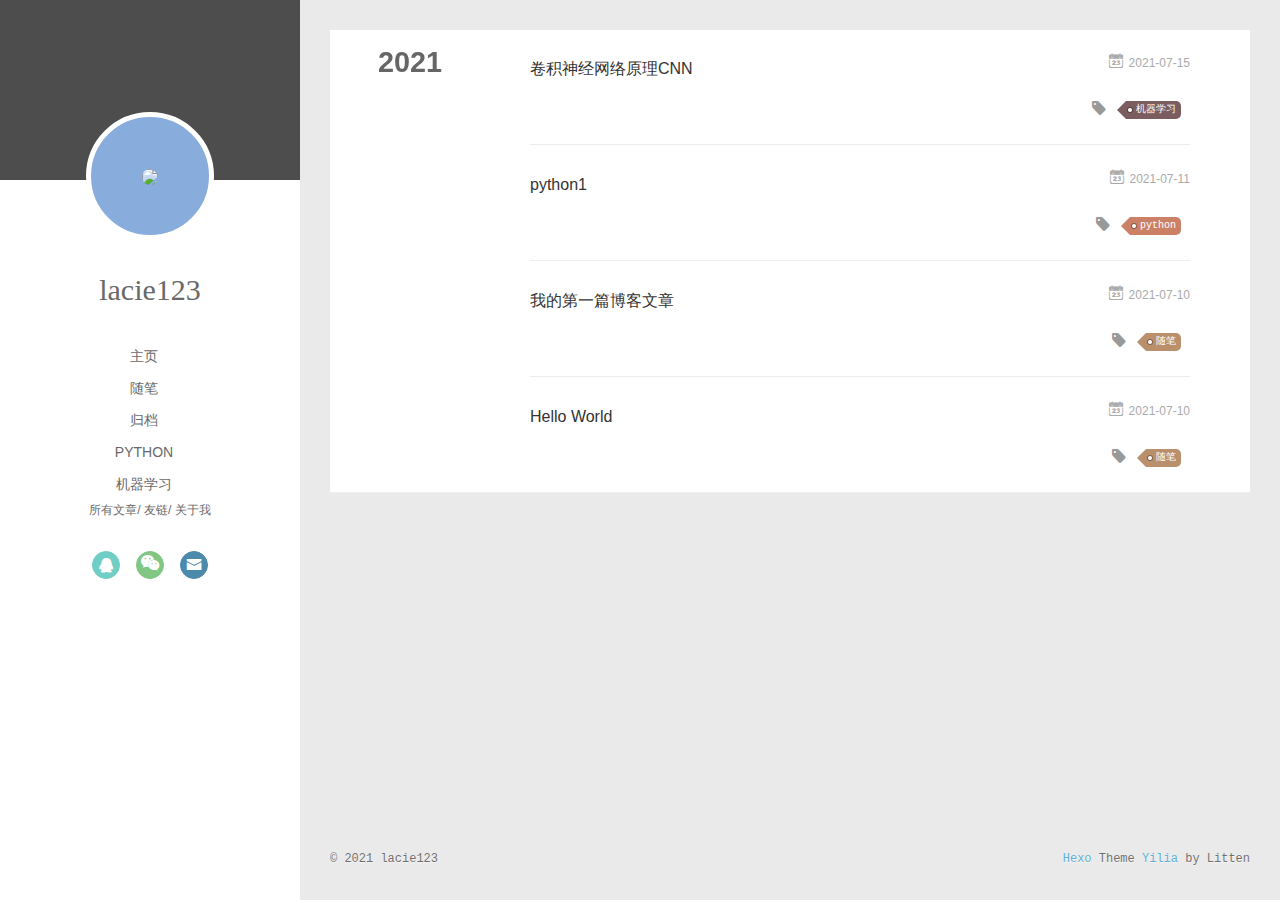
==== commit 4f129508: "Site updated: 2021-07-15 19:11:26" ====
--- a/archives/index.html
+++ b/archives/index.html
@@ -181,6 +181,44 @@
   <div class="archive-article-inner">
     <header class="archive-article-header">
       	<div class="article-meta">
+	      	<a href="/2021/07/15/%E5%8D%B7%E7%A7%AF%E7%A5%9E%E7%BB%8F%E7%BD%91%E7%BB%9C%E5%8E%9F%E7%90%86CNN/" class="archive-article-date">
+  	<time datetime="2021-07-15T08:27:45.000Z" itemprop="datePublished"><i class="icon-calendar icon"></i>2021-07-15</time>
+</a>
+        </div>
+    	 
+  
+    <h1 itemprop="name">
+      <a class="archive-article-title" href="/2021/07/15/%E5%8D%B7%E7%A7%AF%E7%A5%9E%E7%BB%8F%E7%BD%91%E7%BB%9C%E5%8E%9F%E7%90%86CNN/">卷积神经网络原理CNN</a>
+    </h1>
+  
+
+        <div class="article-info info-on-right">
+          
+	<div class="article-tag tagcloud">
+		<i class="icon-price-tags icon"></i>
+		<ul class="article-tag-list">
+			 
+        		<li class="article-tag-list-item">
+        			<a href="javascript:void(0)" class="js-tag article-tag-list-link color5">机器学习</a>
+        		</li>
+      		
+		</ul>
+	</div>
+
+          
+
+        </div>
+        <div class="clearfix"></div>
+    </header>
+  </div>
+</article>
+  
+    
+    
+    <article class="archive-article archive-type-post">
+  <div class="archive-article-inner">
+    <header class="archive-article-header">
+      	<div class="article-meta">
 	      	<a href="/2021/07/11/python1/" class="archive-article-date">
   	<time datetime="2021-07-11T06:18:03.000Z" itemprop="datePublished"><i class="icon-calendar icon"></i>2021-07-11</time>
 </a>
@@ -392,6 +430,10 @@
              
               <li class="article-tag-list-item">
                 <a href="javascript:void(0)" class="js-tag color2">python</a>
+              </li>
+             
+              <li class="article-tag-list-item">
+                <a href="javascript:void(0)" class="js-tag color5">机器学习</a>
               </li>
             
             <div class="clearfix"></div>
--- a/main.0cf68a.css
+++ b/main.0cf68a.css
@@ -6,3 +6,16 @@
 #container .show-toc-btn,#container .toc-article{display:block}
 .toc-article{z-index:100;background:#fff;border:1px solid #ccc;max-width:250px;min-width:150px;max-height:500px;overflow-y:auto;-webkit-box-shadow:5px 5px 2px #ccc;box-shadow:5px 5px 2px #ccc;font-size:12px;padding:10px;position:fixed;right:35px;top:129px}.toc-article .toc-close{font-weight:700;font-size:20px;cursor:pointer;float:right;color:#ccc}.toc-article .toc-close:hover{color:#000}.toc-article .toc{font-size:12px;padding:0;line-height:20px}.toc-article .toc .toc-number{color:#333}.toc-article .toc .toc-text:hover{text-decoration:underline;color:#2a6496}.toc-article li{list-style-type:none}.toc-article .toc-level-1{margin:4px 0}.toc-article .toc-child{}@-moz-keyframes cd-bounce-1{0%{opacity:0;-o-transform:scale(1);-webkit-transform:scale(1);-moz-transform:scale(1);-ms-transform:scale(1);transform:scale(1)}60%{opacity:1;-o-transform:scale(1.01);-webkit-transform:scale(1.01);-moz-transform:scale(1.01);-ms-transform:scale(1.01);transform:scale(1.01)}100%{-o-transform:scale(1);-webkit-transform:scale(1);-moz-transform:scale(1);-ms-transform:scale(1);transform:scale(1)}}@-webkit-keyframes cd-bounce-1{0%{opacity:0;-o-transform:scale(1);-webkit-transform:scale(1);-moz-transform:scale(1);-ms-transform:scale(1);transform:scale(1)}60%{opacity:1;-o-transform:scale(1.01);-webkit-transform:scale(1.01);-moz-transform:scale(1.01);-ms-transform:scale(1.01);transform:scale(1.01)}100%{-o-transform:scale(1);-webkit-transform:scale(1);-moz-transform:scale(1);-ms-transform:scale(1);transform:scale(1)}}@-o-keyframes cd-bounce-1{0%{opacity:0;-o-transform:scale(1);-webkit-transform:scale(1);-moz-transform:scale(1);-ms-transform:scale(1);transform:scale(1)}60%{opacity:1;-o-transform:scale(1.01);-webkit-transform:scale(1.01);-moz-transform:scale(1.01);-ms-transform:scale(1.01);transform:scale(1.01)}100%{-o-transform:scale(1);-webkit-transform:scale(1);-moz-transform:scale(1);-ms-transform:scale(1);transform:scale(1)}}@keyframes cd-bounce-1{0%{opacity:0;-o-transform:scale(1);-webkit-transform:scale(1);-moz-transform:scale(1);-ms-transform:scale(1);transform:scale(1)}60%{opacity:1;-o-transform:scale(1.01);-webkit-transform:scale(1.01);-moz-transform:scale(1.01);-ms-transform:scale(1.01);transform:scale(1.01)}100%{-o-transform:scale(1);-webkit-transform:scale(1);-moz-transform:scale(1);-ms-transform:scale(1);transform:scale(1)}}.show-toc-btn{display:none;z-index:10;width:30px;min-height:14px;overflow:hidden;padding:4px 6px 8px 5px;border:1px solid #ddd;border-right:none;position:fixed;right:40px;text-align:center;background-color:#f9f9f9}.show-toc-btn .btn-bg{margin-top:2px;display:block;width:16px;height:14px;background:url(http://7xtawy.com1.z0.glb.clouddn.com/show.png) no-repeat;-webkit-background-size:100%;-moz-background-size:100%;background-size:100%}.show-toc-btn .btn-text{color:#999;font-size:12px}.show-toc-btn:hover{cursor:pointer}.show-toc-btn:hover .btn-bg{background-position:0 -16px}.show-toc-btn:hover .btn-text{font-size:12px;color:#ea8010}
 
+
+
+/* 新添加的 */
+#container .show-toc-btn,#container .toc-article{display:block}
+.toc-article{z-index:100;background:#fff;border:1px solid #ccc;max-width:250px;min-width:150px;max-height:500px;overflow-y:auto;-webkit-box-shadow:5px 5px 2px #ccc;box-shadow:5px 5px 2px #ccc;font-size:12px;padding:10px;position:fixed;right:35px;top:129px}.toc-article .toc-close{font-weight:700;font-size:20px;cursor:pointer;float:right;color:#ccc}.toc-article .toc-close:hover{color:#000}.toc-article .toc{font-size:12px;padding:0;line-height:20px}.toc-article .toc .toc-number{color:#333}.toc-article .toc .toc-text:hover{text-decoration:underline;color:#2a6496}.toc-article li{list-style-type:none}.toc-article .toc-level-1{margin:4px 0}.toc-article .toc-child{}@-moz-keyframes cd-bounce-1{0%{opacity:0;-o-transform:scale(1);-webkit-transform:scale(1);-moz-transform:scale(1);-ms-transform:scale(1);transform:scale(1)}60%{opacity:1;-o-transform:scale(1.01);-webkit-transform:scale(1.01);-moz-transform:scale(1.01);-ms-transform:scale(1.01);transform:scale(1.01)}100%{-o-transform:scale(1);-webkit-transform:scale(1);-moz-transform:scale(1);-ms-transform:scale(1);transform:scale(1)}}@-webkit-keyframes cd-bounce-1{0%{opacity:0;-o-transform:scale(1);-webkit-transform:scale(1);-moz-transform:scale(1);-ms-transform:scale(1);transform:scale(1)}60%{opacity:1;-o-transform:scale(1.01);-webkit-transform:scale(1.01);-moz-transform:scale(1.01);-ms-transform:scale(1.01);transform:scale(1.01)}100%{-o-transform:scale(1);-webkit-transform:scale(1);-moz-transform:scale(1);-ms-transform:scale(1);transform:scale(1)}}@-o-keyframes cd-bounce-1{0%{opacity:0;-o-transform:scale(1);-webkit-transform:scale(1);-moz-transform:scale(1);-ms-transform:scale(1);transform:scale(1)}60%{opacity:1;-o-transform:scale(1.01);-webkit-transform:scale(1.01);-moz-transform:scale(1.01);-ms-transform:scale(1.01);transform:scale(1.01)}100%{-o-transform:scale(1);-webkit-transform:scale(1);-moz-transform:scale(1);-ms-transform:scale(1);transform:scale(1)}}@keyframes cd-bounce-1{0%{opacity:0;-o-transform:scale(1);-webkit-transform:scale(1);-moz-transform:scale(1);-ms-transform:scale(1);transform:scale(1)}60%{opacity:1;-o-transform:scale(1.01);-webkit-transform:scale(1.01);-moz-transform:scale(1.01);-ms-transform:scale(1.01);transform:scale(1.01)}100%{-o-transform:scale(1);-webkit-transform:scale(1);-moz-transform:scale(1);-ms-transform:scale(1);transform:scale(1)}}.show-toc-btn{display:none;z-index:10;width:30px;min-height:14px;overflow:hidden;padding:4px 6px 8px 5px;border:1px solid #ddd;border-right:none;position:fixed;right:40px;text-align:center;background-color:#f9f9f9}.show-toc-btn .btn-bg{margin-top:2px;display:block;width:16px;height:14px;background:url(http://7xtawy.com1.z0.glb.clouddn.com/show.png) no-repeat;-webkit-background-size:100%;-moz-background-size:100%;background-size:100%}.show-toc-btn .btn-text{color:#999;font-size:12px}.show-toc-btn:hover{cursor:pointer}.show-toc-btn:hover .btn-bg{background-position:0 -16px}.show-toc-btn:hover .btn-text{font-size:12px;color:#ea8010}
+
+.toc-article li ol, .toc-article li ul {
+    margin-left: 30px;
+}
+.toc-article ol, .toc-article ul {
+    margin: 10px 0;
+}
+
